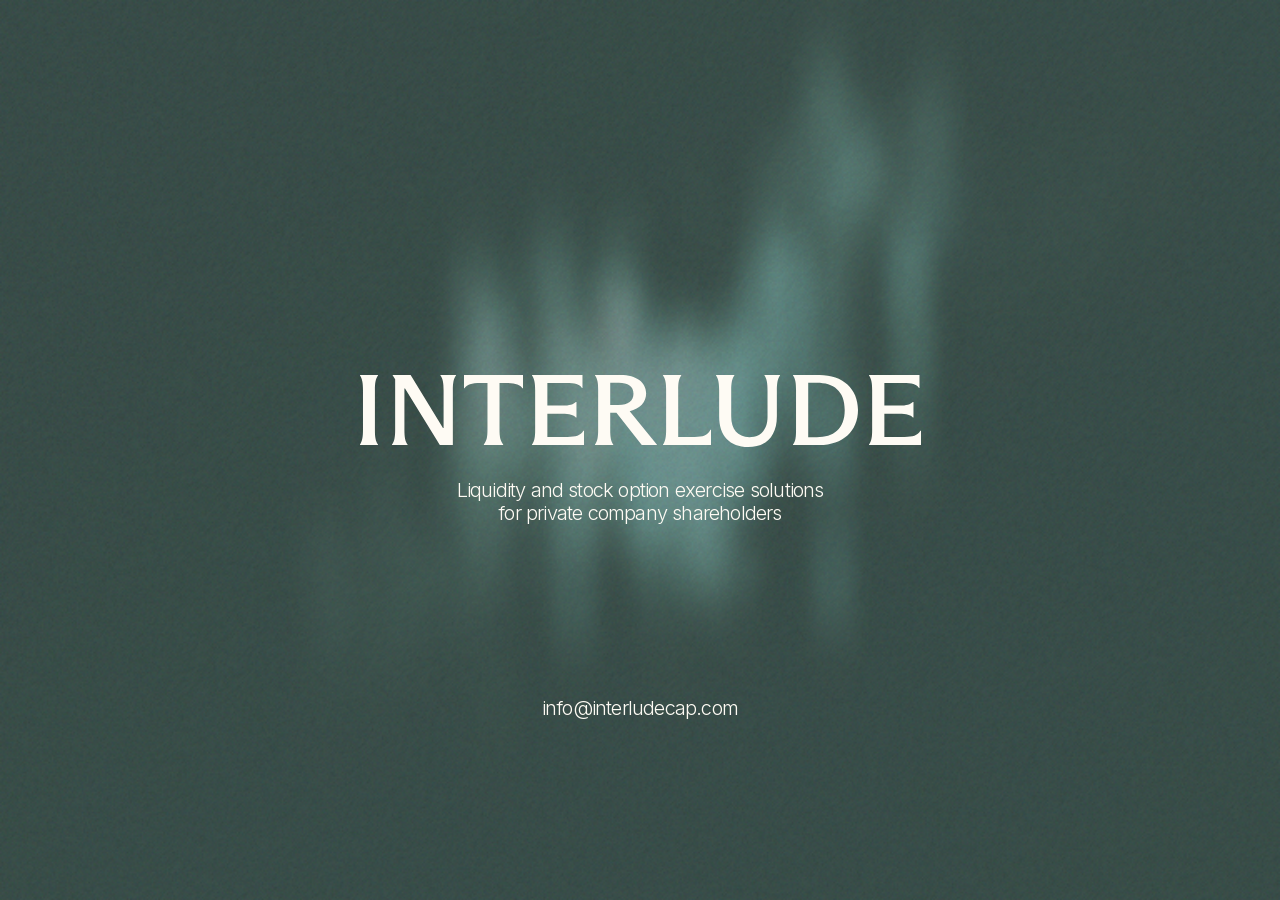
==== index.html @ 51f8274b "Add files via upload" ====
<!DOCTYPE html><html lang="en" class="inter_6a4d4bc8-module__hQi4gG__variable"><head><meta charSet="utf-8"/><meta name="viewport" content="width=device-width, initial-scale=1, viewport-fit=cover"/><link rel="preload" href="/_next/static/media/f4d3c84dcc5b0085-s.p.1tn4emgxz7ooh.woff2" as="font" crossorigin="" type="font/woff2"/><link rel="preload" as="image" href="/hero-bg.png"/><link rel="stylesheet" href="/_next/static/chunks/1a99m51af1lgm.css" data-precedence="next"/><link rel="preload" as="script" fetchPriority="low" href="/_next/static/chunks/12aruqaur5huj.js"/><script src="/_next/static/chunks/1c1yh58gw9lf9.js" async=""></script><script src="/_next/static/chunks/227kwhsrjlnp4.js" async=""></script><script src="/_next/static/chunks/turbopack-07fx1megvy0tw.js" async=""></script><script src="/_next/static/chunks/3fntmmi971322.js" async="" crossorigin=""></script><script src="/_next/static/chunks/099wrpqg3mug9.js" async="" crossorigin=""></script><meta name="theme-color" content="#384d48"/><title>Interlude Capital</title><meta name="description" content="Liquidity and stock option exercise solutions for private company shareholders."/><meta property="og:title" content="Interlude Capital"/><meta property="og:description" content="Liquidity and stock option exercise solutions for private company shareholders."/><meta property="og:image" content="https://interludecap.com/og.png"/><meta name="twitter:card" content="summary_large_image"/><meta name="twitter:title" content="Interlude Capital"/><meta name="twitter:description" content="Liquidity and stock option exercise solutions for private company shareholders."/><meta name="twitter:image" content="https://interludecap.com/og.png"/><meta name="next-size-adjust" content=""/><script src="/_next/static/chunks/0cz1d0mv5g_q7.js" noModule=""></script></head><body><div hidden=""><!--$--><!--/$--></div><main class="relative isolate flex min-h-dvh flex-col items-center justify-center overflow-hidden bg-slate px-6 text-ivory"><img alt="" decoding="async" data-nimg="fill" class="pointer-events-none -z-10 select-none object-cover object-center" style="position:absolute;height:100%;width:100%;left:0;top:0;right:0;bottom:0;color:transparent" src="/hero-bg.png"/><h1 class="sr-only">Interlude Capital</h1><div class="flex w-full flex-col items-center"><svg viewBox="0 0 561 72" fill="none" xmlns="http://www.w3.org/2000/svg" class="h-auto w-[min(561px,100%)] max-w-[561px]" role="img" aria-label="Interlude"><path d="M560.39 55.7986H561V70H509V69.4964C511.544 65.9712 512.155 61.8417 512.155 54.3885V15.2086C512.155 8.05756 511.442 3.92806 509 0.503597V0H559.474V12.8921H558.965C556.217 9.3669 552.249 8.05756 543.294 8.05756H524.366V30.6187H538.918C547.059 30.6187 550.315 29.4101 552.859 26.9928H553.47V42.4029H552.859C550.417 39.7842 546.957 38.6763 538.918 38.6763H524.366V61.9424H544.82C552.757 61.9424 557.438 60.6331 560.39 55.7986Z" fill="currentColor"></path><path d="M436.042 54.187V15.2086C436.042 8.05756 435.434 4.02878 433 0.503597V0H459.466C482.891 0 498 13.8993 498 34.9496C498 56 482.891 70 459.466 70H433V69.4964C435.738 65.9712 436.042 61.6403 436.042 54.187ZM448.211 7.85612V62.1439H456.83C473.46 62.1439 484.716 54.0863 484.716 34.9496C484.716 15.9137 473.46 7.85612 456.83 7.85612H448.211Z" fill="currentColor"></path><path d="M388.152 72C369.794 72 359.144 60.8136 359.144 41.4915V15.4576C359.144 8.1356 358.434 4.0678 356 0.508474V0H374.358V0.508474C371.924 4.0678 371.214 8.1356 371.214 15.4576V41.5932C371.214 53.8983 377.401 62.1356 389.369 62.1356C400.932 62.1356 407.525 54.5085 407.525 41.6949V15.5593C407.525 8.1356 406.815 3.86441 404.482 0.508474V0H420V0.508474C417.566 3.86441 416.856 8.23729 416.856 15.5593V41.3898C416.856 60.5085 406.51 72 388.152 72Z" fill="currentColor"></path><path d="M303 70V69.4964C305.214 66.4748 306.12 61.9424 306.12 54.8921V15.5108C306.12 8.76259 305.717 4.43166 303 0.503597V0H321.214V0.503597C318.497 4.43166 318.195 8.76259 318.195 15.5108V61.9424H334.799C342.849 61.9424 347.679 60.6331 350.396 54.7914H351V70H303Z" fill="currentColor"></path><path d="M269.704 36.259L297 69.7986V70H281.779L256.411 37.7698H250.221V54.4892C250.221 61.9424 250.83 65.9712 253.265 69.4964V70H235V69.4964C237.537 65.9712 238.146 61.9424 238.146 54.4892V15.2086C238.146 8.35971 237.638 4.02878 235 0.503597V0H260.673C276.3 0 286.142 7.2518 286.142 18.5324C286.142 27.0935 280.054 33.741 269.704 36.259ZM250.221 7.85612V29.9137H258.745C268.182 29.9137 273.458 25.6835 273.458 18.6331C273.458 11.3813 267.979 7.85612 258.846 7.85612H250.221Z" fill="currentColor"></path><path d="M223.389 55.7986H224V70H172V69.4964C174.544 65.9712 175.155 61.8417 175.155 54.3885V15.2086C175.155 8.05756 174.442 3.92806 172 0.503597V0H222.474V12.8921H221.965C219.217 9.3669 215.249 8.05756 206.294 8.05756H187.366V30.6187H201.918C210.059 30.6187 213.315 29.4101 215.859 26.9928H216.47V42.4029H215.859C213.417 39.7842 209.957 38.6763 201.918 38.6763H187.366V61.9424H207.82C215.757 61.9424 220.438 60.6331 223.389 55.7986Z" fill="currentColor"></path><path d="M123.835 70V69.4964C126.77 65.9712 127.479 61.9424 127.479 54.5899V7.95683H120.395C111.489 7.95683 106.834 9.76978 104.506 13.1942H104V0H163V13.1942H162.393C160.065 9.76978 155.511 7.95683 146.605 7.95683H139.521V54.5899C139.521 61.9424 140.331 65.9712 143.165 69.4964V70H123.835Z" fill="currentColor"></path><path d="M32 70V69.4964C34.5437 66.1727 35.1542 61.5396 35.1542 54.3885V4.1295L32.6105 0.30216V0H50.62L82.9762 53.0791H83.5866V15.4101C83.5866 8.35971 82.9762 3.82734 80.4324 0.503597V0H96V0.503597C93.4563 3.82734 92.8458 8.35971 92.8458 15.4101V70H79.8219L45.0238 13.3957H44.4134V54.3885C44.4134 61.5396 45.0238 66.1727 47.5676 69.4964V70H32Z" fill="currentColor"></path><path d="M0 70V69.4964C2.28729 65.9712 2.98343 61.9424 2.98343 54.6906V15.3094C2.98343 8.05756 2.28729 4.02878 0 0.503597V0H18V0.503597C15.5138 4.02878 14.9171 8.05756 14.9171 15.3094V54.6906C14.9171 61.9424 15.5138 65.9712 18 69.4964V70H0Z" fill="currentColor"></path></svg><p class="mt-6 max-w-[340px] text-balance text-center text-[17px] leading-[1.13] tracking-[-0.04em] sm:mt-8 sm:max-w-none sm:text-[20px] sm:text-wrap">Liquidity and stock option exercise solutions<br class="hidden sm:inline"/> for private company shareholders</p></div><a href="mailto:info@interludecap.com" class="absolute left-1/2 -translate-x-1/2 whitespace-nowrap text-[17px] leading-[1.13] tracking-[-0.04em] underline-offset-4 transition-opacity hover:opacity-80 focus-visible:underline focus-visible:outline-none sm:text-[20px]" style="bottom:calc(clamp(40px, 20vh, 186px) + env(safe-area-inset-bottom, 0px))">info@interludecap.com</a></main><!--$--><!--/$--><script src="/_next/static/chunks/12aruqaur5huj.js" id="_R_" async=""></script><script>(self.__next_f=self.__next_f||[]).push([0])</script><script>self.__next_f.push([1,"1:\"$Sreact.fragment\"\n2:I[39756,[\"/_next/static/chunks/3fntmmi971322.js\"],\"default\"]\n3:I[37457,[\"/_next/static/chunks/3fntmmi971322.js\"],\"default\"]\n4:I[5500,[\"/_next/static/chunks/3fntmmi971322.js\",\"/_next/static/chunks/099wrpqg3mug9.js\"],\"Image\"]\nf:I[68027,[\"/_next/static/chunks/3fntmmi971322.js\"],\"default\",1]\n:HL[\"/_next/static/chunks/1a99m51af1lgm.css\",\"style\"]\n:HL[\"/_next/static/media/f4d3c84dcc5b0085-s.p.1tn4emgxz7ooh.woff2\",\"font\",{\"crossOrigin\":\"\",\"type\":\"font/woff2\"}]\n0:{\"P\":null,\"c\":[\"\",\"\"],\"q\":\"\",\"i\":false,\"f\":[[[\"\",{\"children\":[\"__PAGE__\",{},\"$undefined\",\"$undefined\",4608]},\"$undefined\",\"$undefined\",4624],[[\"$\",\"$1\",\"c\",{\"children\":[[[\"$\",\"link\",\"0\",{\"rel\":\"stylesheet\",\"href\":\"/_next/static/chunks/1a99m51af1lgm.css\",\"precedence\":\"next\",\"crossOrigin\":\"$undefined\",\"nonce\":\"$undefined\"}],[\"$\",\"script\",\"script-0\",{\"src\":\"/_next/static/chunks/3fntmmi971322.js\",\"async\":true,\"nonce\":\"$undefined\"}]],[\"$\",\"html\",null,{\"lang\":\"en\",\"className\":\"inter_6a4d4bc8-module__hQi4gG__variable\",\"children\":[\"$\",\"body\",null,{\"children\":[\"$\",\"$L2\",null,{\"parallelRouterKey\":\"children\",\"error\":\"$undefined\",\"errorStyles\":\"$undefined\",\"errorScripts\":\"$undefined\",\"template\":[\"$\",\"$L3\",null,{}],\"templateStyles\":\"$undefined\",\"templateScripts\":\"$undefined\",\"notFound\":[[[\"$\",\"title\",null,{\"children\":\"404: This page could not be found.\"}],[\"$\",\"div\",null,{\"style\":{\"fontFamily\":\"system-ui,\\\"Segoe UI\\\",Roboto,Helvetica,Arial,sans-serif,\\\"Apple Color Emoji\\\",\\\"Segoe UI Emoji\\\"\",\"height\":\"100vh\",\"textAlign\":\"center\",\"display\":\"flex\",\"flexDirection\":\"column\",\"alignItems\":\"center\",\"justifyContent\":\"center\"},\"children\":[\"$\",\"div\",null,{\"children\":[[\"$\",\"style\",null,{\"dangerouslySetInnerHTML\":{\"__html\":\"body{color:#000;background:#fff;margin:0}.next-error-h1{border-right:1px solid rgba(0,0,0,.3)}@media (prefers-color-scheme:dark){body{color:#fff;background:#000}.next-error-h1{border-right:1px solid rgba(255,255,255,.3)}}\"}}],[\"$\",\"h1\",null,{\"className\":\"next-error-h1\",\"style\":{\"display\":\"inline-block\",\"margin\":\"0 20px 0 0\",\"padding\":\"0 23px 0 0\",\"fontSize\":24,\"fontWeight\":500,\"verticalAlign\":\"top\",\"lineHeight\":\"49px\"},\"children\":404}],[\"$\",\"div\",null,{\"style\":{\"display\":\"inline-block\"},\"children\":[\"$\",\"h2\",null,{\"style\":{\"fontSize\":14,\"fontWeight\":400,\"lineHeight\":\"49px\",\"margin\":0},\"children\":\"This page could not be found.\"}]}]]}]}]],[]],\"forbidden\":\"$undefined\",\"unauthorized\":\"$undefined\"}]}]}]]}],{\"children\":[[\"$\",\"$1\",\"c\",{\"children\":[[\"$\",\"main\",null,{\"className\":\"relative isolate flex min-h-dvh flex-col items-center justify-center overflow-hidden bg-slate px-6 text-ivory\",\"children\":[[\"$\",\"$L4\",null,{\"src\":\"/hero-bg.png\",\"alt\":\"\",\"fill\":true,\"priority\":true,\"sizes\":\"100vw\",\"className\":\"pointer-events-none -z-10 select-none object-cover object-center\"}],[\"$\",\"h1\",null,{\"className\":\"sr-only\",\"children\":\"Interlude Capital\"}],[\"$\",\"div\",null,{\"className\":\"flex w-full flex-col items-center\",\"children\":[[\"$\",\"svg\",null,{\"viewBox\":\"0 0 561 72\",\"fill\":\"none\",\"xmlns\":\"http://www.w3.org/2000/svg\",\"className\":\"h-auto w-[min(561px,100%)] max-w-[561px]\",\"role\":\"img\",\"aria-label\":\"Interlude\",\"children\":[[\"$\",\"path\",null,{\"d\":\"M560.39 55.7986H561V70H509V69.4964C511.544 65.9712 512.155 61.8417 512.155 54.3885V15.2086C512.155 8.05756 511.442 3.92806 509 0.503597V0H559.474V12.8921H558.965C556.217 9.3669 552.249 8.05756 543.294 8.05756H524.366V30.6187H538.918C547.059 30.6187 550.315 29.4101 552.859 26.9928H553.47V42.4029H552.859C550.417 39.7842 546.957 38.6763 538.918 38.6763H524.366V61.9424H544.82C552.757 61.9424 557.438 60.6331 560.39 55.7986Z\",\"fill\":\"currentColor\"}],[\"$\",\"path\",null,{\"d\":\"M436.042 54.187V15.2086C436.042 8.05756 435.434 4.02878 433 0.503597V0H459.466C482.891 0 498 13.8993 498 34.9496C498 56 482.891 70 459.466 70H433V69.4964C435.738 65.9712 436.042 61.6403 436.042 54.187ZM448.211 7.85612V62.1439H456.83C473.46 62.1439 484.716 54.0863 484.716 34.9496C484.716 15.9137 473.46 7.85612 456.83 7.85612H448.211Z\",\"fill\":\"currentColor\"}],[\"$\",\"path\",null,{\"d\":\"M388.152 72C369.794 72 359.144 60.8136 359.144 41.4915V15.4576C359.144 8.1356 358.434 4.0678 356 0.508474V0H374.358V0.508474C371.924 4.0678 371.214 8.1356 371.214 15.4576V41.5932C371.214 53.8983 377.401 62.1356 389.369 62.1356C400.932 62.1356 407.525 54.5085 407.525 41.6949V15.5593C407.525 8.1356 406.815 3.86441 404.482 0.508474V0H420V0.508474C417.566 3.86441 416.856 8.23729 416.856 15.5593V41.3898C416.856 60.5085 406.51 72 388.152 72Z\",\"fill\":\"currentColor\"}],[\"$\",\"path\",null,{\"d\":\"M303 70V69.4964C305.214 66.4748 306.12 61.9424 306.12 54.8921V15.5108C306.12 8.76259 305.717 4.43166 303 0.503597V0H321.214V0.503597C318.497 4.43166 318.195 8.76259 318.195 15.5108V61.9424H334.799C342.849 61.9424 347.679 60.6331 350.396 54.7914H351V70H303Z\",\"fill\":\"currentColor\"}],\"$L5\",\"$L6\",\"$L7\",\"$L8\",\"$L9\"]}],\"$La\"]}],\"$Lb\"]}],[\"$Lc\"],\"$Ld\"]}],{},null,false,null]},null,false,null],\"$Le\",false]],\"m\":\"$undefined\",\"G\":[\"$f\",[\"$L10\"]],\"S\":true,\"h\":null,\"r\":\"$undefined\",\"s\":\"$undefined\",\"a\":\"$undefined\",\"l\":\"$undefined\",\"p\":\"$undefined\",\"d\":\"$undefined\",\"b\":\"XvbdXGrXAbh6EbxtRy_sz\"}\n11:I[97367,[\"/_next/static/chunks/3fntmmi971322.js\"],\"OutletBoundary\"]\n12:\"$Sreact.suspense\"\n14:I[97367,[\"/_next/static/chunks/3fntmmi971322.js\"],\"ViewportBoundary\"]\n16:I[97367,[\"/_next/static/chunks/3fntmmi971322.js\"],\"MetadataBoundary\"]\n5:[\"$\",\"path\",null,{\"d\":\"M269.704 36.259L297 69.7986V70H281.779L256.411 37.7698H250.221V54.4892C250.221 61.9424 250.83 65.9712 253.265 69.4964V70H235V69.4964C237.537 65.9712 238.146 61.9424 238.146 54.4892V15.2086C238.146 8.35971 237.638 4.02878 235 0.503597V0H260.673C276.3 0 286.142 7.2518 286.142 18.5324C286.142 27.0935 280.054 33.741 269.704 36.259ZM250.221 7.85612V29.9137H258.745C268.182 29.9137 273.458 25.6835 273.458 18.6331C273.458 11.3813 267.979 7.85612 258.846 7.85612H250.221Z\",\"fill\":\"currentColor\"}]\n6:[\"$\",\"path\",null,{\"d\":\"M223.389 55.7986H224V70H172V69.4964C174.544 65.9712 175.155 61.8417 175.155 54.3885V15.2086C175.155 8.05756 174.442 3.92806 172 0.503597V0H222.474V12.8921H221.965C219.217 9.3669 215.249 8.05756 206.294 8.05756H187.366V30.6187H201.918C210.059 30.6187 213.315 29.4101 215.859 26.9928H216.47V42.4029H215.859C213.417 39.7842 209.957 38.6763 201.918 38.6763H187.366V61.9424H207.82C215.757 61.9424 220.438 60.6331 223.389 55.7986Z\",\"fill\":\"currentColor\"}]\n7:[\"$\",\"path\",null,{\"d\":\"M123.835 70V69.4964C126.77 65.9712 127.479 61.9424 127.479 54.5899V7.95683H120.395C111.489 7.95683 106.834 9.76978 104.506 13.1942H104V0H163V13.1942H162.393C160.065 9.76978 155.511 7.95683 146.605 7.95683H139.521V54.5899C139.521 61.9424 140.331 65.9712 143.165 69.4964V70H123.835Z\",\"fill\":\"currentColor\"}]\n8:[\"$\",\"path\",null,{\"d\":\"M32 70V69.4964C34.5437 66.1727 35.1542 61.5396 35.1542 54.3885V4.1295L32.6105 0.30216V0H50.62L82.9762 53.0791H83.5866V15.4101C83.5866 8.35971 82.9762 3.82734 80.4324 0.503597V0H96V0.503597C93.4563 3.82734 92.8458 8.35971 92.8458 15.4101V70H79.8219L45.0238 13.3957H44.4134V54.3885C44.4134 61.5396 45.0238 66.1727 47.5676 69.4964V70H32Z\",\"fill\":\"currentColor\"}]\n9:[\"$\",\"path\",null,{\"d\":\"M0 70V69.4964C2.28729 65.9712 2.98343 61.9424 2.98343 54.6906V15.3094C2.98343 8.05756 2.28729 4.02878 0 0.503597V0H18V0.503597C15.5138 4.02878 14.9171 8.05756 14.9171 15.3094V54.6906C14.9171 61.9424 15.5138 65.9712 18 69.4964V70H0Z\",\"fill\":\"currentColor\"}]\na:[\"$\",\"p\",null,{\"className\":\"mt-6 max-w-[340px] text-balance text-center text-[17px] leading-[1.13] tracking-[-0.04em] sm:mt-8 sm:max-w-none sm:text-[20px] sm:text-wrap\",\"children\":[\"Liquidity and stock option exercise solutions\",[\"$\",\"br\",null,{\"className\":\"hidden sm:inline\"}],\" for private company shareholders\"]}]\nb:[\"$\",\"a\",null,{\"href\":\"mailto:info@interludecap.com\",\"className\":\"absolute left-1/2 -translate-x-1/2 whitespace-nowrap text-[17px] leading-[1.13] tracking-[-0.04em] underline-offset-4 transition-opacity hover:opacity-80 focus-visible:underline focus-visible:outline-none sm:text-[20px]\",\"style\":{\"bottom\":\"calc(clamp(40px, 20vh, 186px) + env(safe-area-inset-bottom, 0px))\"},\"children\":\"info@interludecap.com\"}]\nc:[\"$\",\"script\",\"script-0\",{\"src\":\"/_next/static/chunks/099wrpqg3mug9.js\",\"async\":true,\"nonce\":\"$undefined\"}]\nd:[\"$\",\"$L11\",null,{\"children\":[\"$\",\"$12\",null,{\"name\":\"Next.MetadataOutlet\",\"children\":\"$@13\"}]}]\ne:[\"$\",\"$1\",\"h\",{\"children\":[null,[\"$\",\"$L14\",null,{\"children\":\"$L15\"}],[\"$\",\"div\",null,{\"hidden\":true,\"children\":[\"$\",\"$L16\",null,{\"children\":[\"$\",\"$12\",null,{\"name\":\"Next.Metadata\",\"children\":\"$L17\"}]}]}],[\"$\",\"meta\",null,{\"name\":\"next-size-adjust\",\"content\":\"\"}]]}]\n10:[\"$\",\"link\",\"0\",{\"rel\":\"stylesheet\",\"href\":\"/_next/static/chunks/1a99m51af1lgm.css\",\"precedence\":\"next\",\"crossOrigin\":\"$undefined\",\"nonce\":\"$undefined\"}]\n15:[[\"$\",\"meta\",\"0\",{\"charSet\":\"utf-8\"}],[\"$\",\"meta\",\"1\",{\"name\":\"viewport\",\"content\":\"width=device-width, initial-scale=1, viewport-fit=cover\"}],[\"$\",\"meta\",\"2\",{\"name\":\"theme-color\",\"content\":\"#384d48\"}]]\n13:null\n17:[[\"$\",\"title\",\"0\",{\"children\":\"Interlude Capital\"}],[\"$\",\"meta\",\"1\",{\"name\":\"description\",\"content\":\"Liquidity and stock option exercise solutions for private company shareholders.\"}],[\"$\",\"meta\",\"2\",{\"property\":\"og:title\",\"content\":\"Interlude Capital\"}],[\"$\",\"meta\",\"3\",{\"property\":\"og:description\",\"content\":\"Liquidity and stock option exercise solutions for private company shareholders.\"}],[\"$\",\"meta\",\"4\",{\"property\":\"og:image\",\"content\":\"https://interludecap.com/og.png\"}],[\"$\",\"meta\",\"5\",{\"name\":\"twitter:card\",\"content\":\"summary_large_image\"}],[\"$\",\"meta\",\"6\",{\"name\":\"twitter:title\",\"content\":\"Interlude Capital\"}],[\"$\",\"meta\",\"7\",{\"name\":\"twitter:description\",\"content\":\"Liquidity and stock option exercise solutions for private company shareholders.\"}],[\"$\",\"meta\",\"8\",{\"name\":\"twitter:image\",\"content\":\"https://interludecap.com/og.png\"}]]\n"])</script></body></html>
---- _next/static/chunks/1a99m51af1lgm.css ----
@font-face{font-family:Inter;font-style:normal;font-weight:300;font-display:swap;src:url(../media/f3f44af82c165953-s.3hpmyovmxouuw.woff2)format("woff2");unicode-range:U+460-52F,U+1C80-1C8A,U+20B4,U+2DE0-2DFF,U+A640-A69F,U+FE2E-FE2F}@font-face{font-family:Inter;font-style:normal;font-weight:300;font-display:swap;src:url(../media/623b09eba31124b7-s.43mz6ry3a7_6q.woff2)format("woff2");unicode-range:U+301,U+400-45F,U+490-491,U+4B0-4B1,U+2116}@font-face{font-family:Inter;font-style:normal;font-weight:300;font-display:swap;src:url(../media/57f57aff62411c79-s.3j37qvil7h1na.woff2)format("woff2");unicode-range:U+1F??}@font-face{font-family:Inter;font-style:normal;font-weight:300;font-display:swap;src:url(../media/6a364ba4ce270845-s.2eka9twl5z3tr.woff2)format("woff2");unicode-range:U+370-377,U+37A-37F,U+384-38A,U+38C,U+38E-3A1,U+3A3-3FF}@font-face{font-family:Inter;font-style:normal;font-weight:300;font-display:swap;src:url(../media/f1764340ae2ec9e8-s.0p7k2iknffnv3.woff2)format("woff2");unicode-range:U+102-103,U+110-111,U+128-129,U+168-169,U+1A0-1A1,U+1AF-1B0,U+300-301,U+303-304,U+308-309,U+323,U+329,U+1EA0-1EF9,U+20AB}@font-face{font-family:Inter;font-style:normal;font-weight:300;font-display:swap;src:url(../media/6179593a8033195d-s.0rsbesbth_6lb.woff2)format("woff2");unicode-range:U+100-2BA,U+2BD-2C5,U+2C7-2CC,U+2CE-2D7,U+2DD-2FF,U+304,U+308,U+329,U+1D00-1DBF,U+1E00-1E9F,U+1EF2-1EFF,U+2020,U+20A0-20AB,U+20AD-20C4,U+2113,U+2C60-2C7F,U+A720-A7FF}@font-face{font-family:Inter;font-style:normal;font-weight:300;font-display:swap;src:url(../media/f4d3c84dcc5b0085-s.p.1tn4emgxz7ooh.woff2)format("woff2");unicode-range:U+??,U+131,U+152-153,U+2BB-2BC,U+2C6,U+2DA,U+2DC,U+304,U+308,U+329,U+2000-206F,U+20AC,U+2122,U+2191,U+2193,U+2212,U+2215,U+FEFF,U+FFFD}@font-face{font-family:Inter Fallback;src:local(Arial);ascent-override:90.44%;descent-override:22.52%;line-gap-override:0.0%;size-adjust:107.12%}.inter_6a4d4bc8-module__hQi4gG__className{font-family:Inter,Inter Fallback;font-style:normal;font-weight:300}.inter_6a4d4bc8-module__hQi4gG__variable{--font-sans:"Inter", "Inter Fallback"}
@layer properties{@supports (((-webkit-hyphens:none)) and (not (margin-trim:inline))) or ((-moz-orient:inline) and (not (color:rgb(from red r g b)))){*,:before,:after,::backdrop{--tw-translate-x:0;--tw-translate-y:0;--tw-translate-z:0;--tw-leading:initial;--tw-tracking:initial}}}@layer theme{:root,:host{--font-sans:var(--font-sans), ui-sans-serif, system-ui, sans-serif;--font-mono:ui-monospace, SFMono-Regular, Menlo, Monaco, Consolas, "Liberation Mono", "Courier New", monospace;--spacing:.25rem;--default-transition-duration:.15s;--default-transition-timing-function:cubic-bezier(.4, 0, .2, 1);--default-font-family:var(--font-sans);--default-mono-font-family:var(--font-mono);--color-slate:#384d48;--color-ivory:#fefbf4}}@layer base{*,:after,:before,::backdrop{box-sizing:border-box;border:0 solid;margin:0;padding:0}::file-selector-button{box-sizing:border-box;border:0 solid;margin:0;padding:0}html,:host{-webkit-text-size-adjust:100%;tab-size:4;line-height:1.5;font-family:var(--default-font-family,-apple-system, BlinkMacSystemFont, "Segoe UI", Roboto, "Helvetica Neue", "Noto Sans", Arial, sans-serif, "Apple Color Emoji", "Segoe UI Emoji", "Segoe UI Symbol", "Noto Color Emoji");font-feature-settings:var(--default-font-feature-settings,normal);font-variation-settings:var(--default-font-variation-settings,normal);-webkit-tap-highlight-color:transparent}hr{height:0;color:inherit;border-top-width:1px}abbr:where([title]){-webkit-text-decoration:underline dotted;text-decoration:underline dotted}h1,h2,h3,h4,h5,h6{font-size:inherit;font-weight:inherit}a{color:inherit;-webkit-text-decoration:inherit;-webkit-text-decoration:inherit;-webkit-text-decoration:inherit;-webkit-text-decoration:inherit;text-decoration:inherit}b,strong{font-weight:bolder}code,kbd,samp,pre{font-family:var(--default-mono-font-family,ui-monospace, SFMono-Regular, Menlo, Monaco, Consolas, "Liberation Mono", "Courier New", monospace);font-feature-settings:var(--default-mono-font-feature-settings,normal);font-variation-settings:var(--default-mono-font-variation-settings,normal);font-size:1em}small{font-size:80%}sub,sup{vertical-align:baseline;font-size:75%;line-height:0;position:relative}sub{bottom:-.25em}sup{top:-.5em}table{text-indent:0;border-color:inherit;border-collapse:collapse}:-moz-focusring:where(:not(iframe)){outline:auto}progress{vertical-align:baseline}summary{display:list-item}ol,ul,menu{list-style:none}img,svg,video,canvas,audio,iframe,embed,object{vertical-align:middle;display:block}img,video{max-width:100%;height:auto}button,input,select,optgroup,textarea{font:inherit;font-feature-settings:inherit;font-variation-settings:inherit;letter-spacing:inherit;color:inherit;opacity:1;background-color:#0000;border-radius:0}::file-selector-button{font:inherit;font-feature-settings:inherit;font-variation-settings:inherit;letter-spacing:inherit;color:inherit;opacity:1;background-color:#0000;border-radius:0}:where(select:is([multiple],[size])) optgroup{font-weight:bolder}:where(select:is([multiple],[size])) optgroup option{padding-inline-start:20px}::file-selector-button{margin-inline-end:4px}::placeholder{opacity:1}@supports (not ((-webkit-appearance:-apple-pay-button))) or (contain-intrinsic-size:1px){::placeholder{color:currentColor}@supports (color:color-mix(in lab, red, red)){::placeholder{color:color-mix(in oklab, currentcolor 50%, transparent)}}}textarea{resize:vertical}::-webkit-search-decoration{-webkit-appearance:none}::-webkit-date-and-time-value{min-height:1lh;text-align:inherit}::-webkit-datetime-edit{display:inline-flex}::-webkit-datetime-edit-fields-wrapper{padding:0}::-webkit-datetime-edit{padding-block:0}::-webkit-datetime-edit-year-field{padding-block:0}::-webkit-datetime-edit-month-field{padding-block:0}::-webkit-datetime-edit-day-field{padding-block:0}::-webkit-datetime-edit-hour-field{padding-block:0}::-webkit-datetime-edit-minute-field{padding-block:0}::-webkit-datetime-edit-second-field{padding-block:0}::-webkit-datetime-edit-millisecond-field{padding-block:0}::-webkit-datetime-edit-meridiem-field{padding-block:0}::-webkit-calendar-picker-indicator{line-height:1}:-moz-ui-invalid{box-shadow:none}button,input:where([type=button],[type=reset],[type=submit]){appearance:button}::file-selector-button{appearance:button}::-webkit-inner-spin-button{height:auto}::-webkit-outer-spin-button{height:auto}[hidden]:where(:not([hidden=until-found])){display:none!important}}@layer components;@layer utilities{.pointer-events-none{pointer-events:none}.visible{visibility:visible}.sr-only{clip-path:inset(50%);white-space:nowrap;border-width:0;width:1px;height:1px;margin:-1px;padding:0;position:absolute;overflow:hidden}.absolute{position:absolute}.relative{position:relative}.static{position:static}.left-1\/2{left:50%}.isolate{isolation:isolate}.-z-10{z-index:calc(10 * -1)}.mt-6{margin-top:calc(var(--spacing) * 6)}.flex{display:flex}.hidden{display:none}.inline{display:inline}.h-auto{height:auto}.min-h-dvh{min-height:100dvh}.w-\[min\(561px\,100\%\)\]{width:min(561px,100%)}.w-full{width:100%}.max-w-\[340px\]{max-width:340px}.max-w-\[561px\]{max-width:561px}.-translate-x-1\/2{--tw-translate-x:calc(calc(1 / 2 * 100%) * -1);translate:var(--tw-translate-x) var(--tw-translate-y)}.flex-col{flex-direction:column}.items-center{align-items:center}.justify-center{justify-content:center}.overflow-hidden{overflow:hidden}.bg-slate{background-color:var(--color-slate)}.object-cover{object-fit:cover}.object-center{object-position:center}.px-6{padding-inline:calc(var(--spacing) * 6)}.text-center{text-align:center}.text-\[17px\]{font-size:17px}.leading-\[1\.13\]{--tw-leading:1.13;line-height:1.13}.tracking-\[-0\.04em\]{--tw-tracking:-.04em;letter-spacing:-.04em}.text-balance{text-wrap:balance}.whitespace-nowrap{white-space:nowrap}.text-ivory{color:var(--color-ivory)}.underline-offset-4{text-underline-offset:4px}.transition-opacity{transition-property:opacity;transition-timing-function:var(--tw-ease,var(--default-transition-timing-function));transition-duration:var(--tw-duration,var(--default-transition-duration))}.select-none{-webkit-user-select:none;user-select:none}@media (hover:hover){.hover\:opacity-80:hover{opacity:.8}}.focus-visible\:underline:focus-visible{text-decoration-line:underline}.focus-visible\:outline-none:focus-visible{--tw-outline-style:none;outline-style:none}@media (min-width:40rem){.sm\:mt-8{margin-top:calc(var(--spacing) * 8)}.sm\:inline{display:inline}.sm\:max-w-none{max-width:none}.sm\:text-\[20px\]{font-size:20px}.sm\:text-wrap{text-wrap:wrap}}}html,body{height:100%}body{background:var(--color-slate);color:var(--color-ivory);font-family:var(--font-sans);-webkit-font-smoothing:antialiased;-moz-osx-font-smoothing:grayscale}@property --tw-translate-x{syntax:"*";inherits:false;initial-value:0}@property --tw-translate-y{syntax:"*";inherits:false;initial-value:0}@property --tw-translate-z{syntax:"*";inherits:false;initial-value:0}@property --tw-leading{syntax:"*";inherits:false}@property --tw-tracking{syntax:"*";inherits:false}
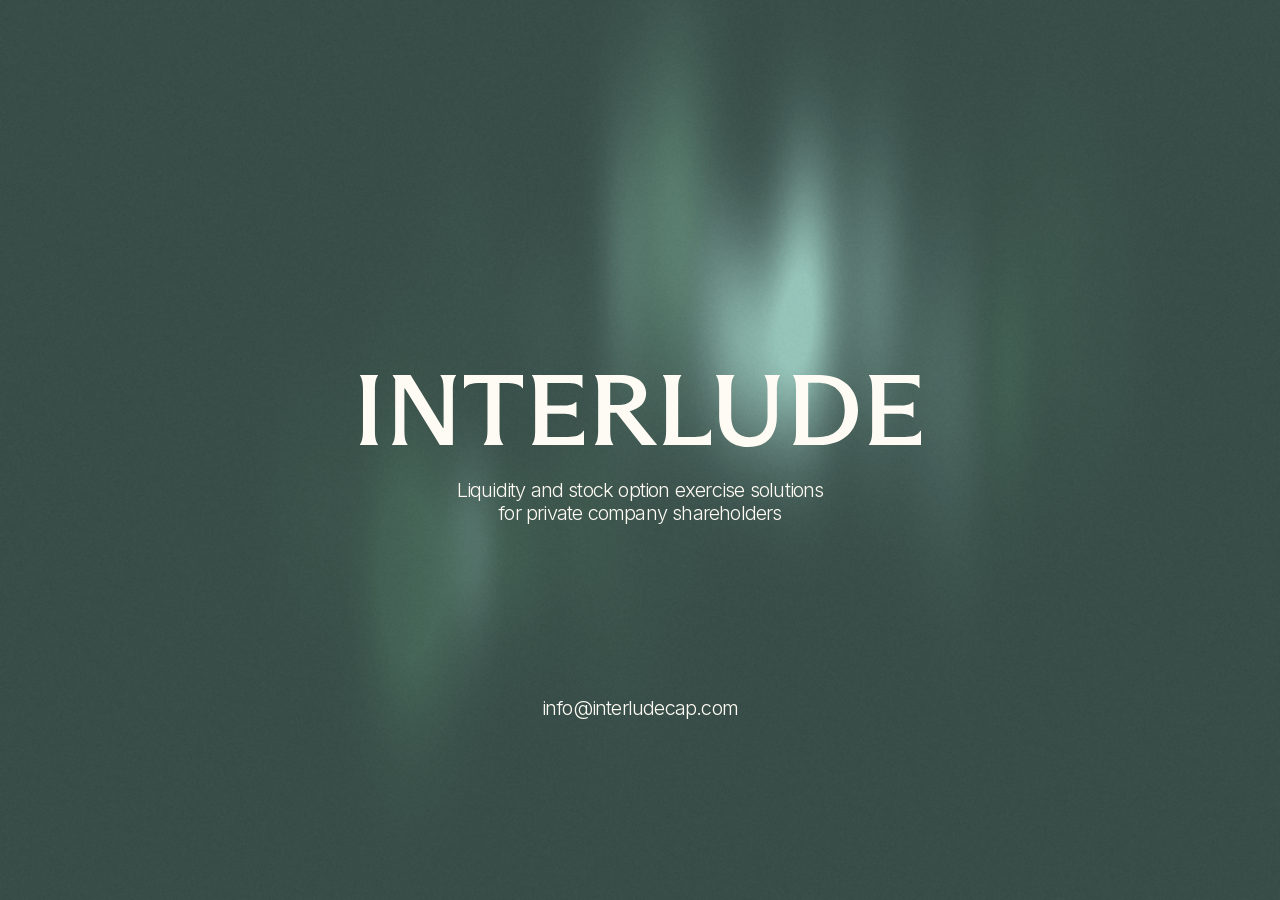
==== commit 3dcbdafd: "Add files via upload" ====
--- a/index.html
+++ b/index.html
@@ -1 +1 @@
-<!DOCTYPE html><html lang="en" class="inter_6a4d4bc8-module__hQi4gG__variable"><head><meta charSet="utf-8"/><meta name="viewport" content="width=device-width, initial-scale=1, viewport-fit=cover"/><link rel="preload" href="/_next/static/media/f4d3c84dcc5b0085-s.p.1tn4emgxz7ooh.woff2" as="font" crossorigin="" type="font/woff2"/><link rel="preload" as="image" href="/hero-bg.png"/><link rel="stylesheet" href="/_next/static/chunks/1a99m51af1lgm.css" data-precedence="next"/><link rel="preload" as="script" fetchPriority="low" href="/_next/static/chunks/12aruqaur5huj.js"/><script src="/_next/static/chunks/1c1yh58gw9lf9.js" async=""></script><script src="/_next/static/chunks/227kwhsrjlnp4.js" async=""></script><script src="/_next/static/chunks/turbopack-07fx1megvy0tw.js" async=""></script><script src="/_next/static/chunks/3fntmmi971322.js" async="" crossorigin=""></script><script src="/_next/static/chunks/099wrpqg3mug9.js" async="" crossorigin=""></script><meta name="theme-color" content="#384d48"/><title>Interlude Capital</title><meta name="description" content="Liquidity and stock option exercise solutions for private company shareholders."/><meta property="og:title" content="Interlude Capital"/><meta property="og:description" content="Liquidity and stock option exercise solutions for private company shareholders."/><meta property="og:image" content="https://interludecap.com/og.png"/><meta name="twitter:card" content="summary_large_image"/><meta name="twitter:title" content="Interlude Capital"/><meta name="twitter:description" content="Liquidity and stock option exercise solutions for private company shareholders."/><meta name="twitter:image" content="https://interludecap.com/og.png"/><meta name="next-size-adjust" content=""/><script src="/_next/static/chunks/0cz1d0mv5g_q7.js" noModule=""></script></head><body><div hidden=""><!--$--><!--/$--></div><main class="relative isolate flex min-h-dvh flex-col items-center justify-center overflow-hidden bg-slate px-6 text-ivory"><img alt="" decoding="async" data-nimg="fill" class="pointer-events-none -z-10 select-none object-cover object-center" style="position:absolute;height:100%;width:100%;left:0;top:0;right:0;bottom:0;color:transparent" src="/hero-bg.png"/><h1 class="sr-only">Interlude Capital</h1><div class="flex w-full flex-col items-center"><svg viewBox="0 0 561 72" fill="none" xmlns="http://www.w3.org/2000/svg" class="h-auto w-[min(561px,100%)] max-w-[561px]" role="img" aria-label="Interlude"><path d="M560.39 55.7986H561V70H509V69.4964C511.544 65.9712 512.155 61.8417 512.155 54.3885V15.2086C512.155 8.05756 511.442 3.92806 509 0.503597V0H559.474V12.8921H558.965C556.217 9.3669 552.249 8.05756 543.294 8.05756H524.366V30.6187H538.918C547.059 30.6187 550.315 29.4101 552.859 26.9928H553.47V42.4029H552.859C550.417 39.7842 546.957 38.6763 538.918 38.6763H524.366V61.9424H544.82C552.757 61.9424 557.438 60.6331 560.39 55.7986Z" fill="currentColor"></path><path d="M436.042 54.187V15.2086C436.042 8.05756 435.434 4.02878 433 0.503597V0H459.466C482.891 0 498 13.8993 498 34.9496C498 56 482.891 70 459.466 70H433V69.4964C435.738 65.9712 436.042 61.6403 436.042 54.187ZM448.211 7.85612V62.1439H456.83C473.46 62.1439 484.716 54.0863 484.716 34.9496C484.716 15.9137 473.46 7.85612 456.83 7.85612H448.211Z" fill="currentColor"></path><path d="M388.152 72C369.794 72 359.144 60.8136 359.144 41.4915V15.4576C359.144 8.1356 358.434 4.0678 356 0.508474V0H374.358V0.508474C371.924 4.0678 371.214 8.1356 371.214 15.4576V41.5932C371.214 53.8983 377.401 62.1356 389.369 62.1356C400.932 62.1356 407.525 54.5085 407.525 41.6949V15.5593C407.525 8.1356 406.815 3.86441 404.482 0.508474V0H420V0.508474C417.566 3.86441 416.856 8.23729 416.856 15.5593V41.3898C416.856 60.5085 406.51 72 388.152 72Z" fill="currentColor"></path><path d="M303 70V69.4964C305.214 66.4748 306.12 61.9424 306.12 54.8921V15.5108C306.12 8.76259 305.717 4.43166 303 0.503597V0H321.214V0.503597C318.497 4.43166 318.195 8.76259 318.195 15.5108V61.9424H334.799C342.849 61.9424 347.679 60.6331 350.396 54.7914H351V70H303Z" fill="currentColor"></path><path d="M269.704 36.259L297 69.7986V70H281.779L256.411 37.7698H250.221V54.4892C250.221 61.9424 250.83 65.9712 253.265 69.4964V70H235V69.4964C237.537 65.9712 238.146 61.9424 238.146 54.4892V15.2086C238.146 8.35971 237.638 4.02878 235 0.503597V0H260.673C276.3 0 286.142 7.2518 286.142 18.5324C286.142 27.0935 280.054 33.741 269.704 36.259ZM250.221 7.85612V29.9137H258.745C268.182 29.9137 273.458 25.6835 273.458 18.6331C273.458 11.3813 267.979 7.85612 258.846 7.85612H250.221Z" fill="currentColor"></path><path d="M223.389 55.7986H224V70H172V69.4964C174.544 65.9712 175.155 61.8417 175.155 54.3885V15.2086C175.155 8.05756 174.442 3.92806 172 0.503597V0H222.474V12.8921H221.965C219.217 9.3669 215.249 8.05756 206.294 8.05756H187.366V30.6187H201.918C210.059 30.6187 213.315 29.4101 215.859 26.9928H216.47V42.4029H215.859C213.417 39.7842 209.957 38.6763 201.918 38.6763H187.366V61.9424H207.82C215.757 61.9424 220.438 60.6331 223.389 55.7986Z" fill="currentColor"></path><path d="M123.835 70V69.4964C126.77 65.9712 127.479 61.9424 127.479 54.5899V7.95683H120.395C111.489 7.95683 106.834 9.76978 104.506 13.1942H104V0H163V13.1942H162.393C160.065 9.76978 155.511 7.95683 146.605 7.95683H139.521V54.5899C139.521 61.9424 140.331 65.9712 143.165 69.4964V70H123.835Z" fill="currentColor"></path><path d="M32 70V69.4964C34.5437 66.1727 35.1542 61.5396 35.1542 54.3885V4.1295L32.6105 0.30216V0H50.62L82.9762 53.0791H83.5866V15.4101C83.5866 8.35971 82.9762 3.82734 80.4324 0.503597V0H96V0.503597C93.4563 3.82734 92.8458 8.35971 92.8458 15.4101V70H79.8219L45.0238 13.3957H44.4134V54.3885C44.4134 61.5396 45.0238 66.1727 47.5676 69.4964V70H32Z" fill="currentColor"></path><path d="M0 70V69.4964C2.28729 65.9712 2.98343 61.9424 2.98343 54.6906V15.3094C2.98343 8.05756 2.28729 4.02878 0 0.503597V0H18V0.503597C15.5138 4.02878 14.9171 8.05756 14.9171 15.3094V54.6906C14.9171 61.9424 15.5138 65.9712 18 69.4964V70H0Z" fill="currentColor"></path></svg><p class="mt-6 max-w-[340px] text-balance text-center text-[17px] leading-[1.13] tracking-[-0.04em] sm:mt-8 sm:max-w-none sm:text-[20px] sm:text-wrap">Liquidity and stock option exercise solutions<br class="hidden sm:inline"/> for private company shareholders</p></div><a href="mailto:info@interludecap.com" class="absolute left-1/2 -translate-x-1/2 whitespace-nowrap text-[17px] leading-[1.13] tracking-[-0.04em] underline-offset-4 transition-opacity hover:opacity-80 focus-visible:underline focus-visible:outline-none sm:text-[20px]" style="bottom:calc(clamp(40px, 20vh, 186px) + env(safe-area-inset-bottom, 0px))">info@interludecap.com</a></main><!--$--><!--/$--><script src="/_next/static/chunks/12aruqaur5huj.js" id="_R_" async=""></script><script>(self.__next_f=self.__next_f||[]).push([0])</script><script>self.__next_f.push([1,"1:\"$Sreact.fragment\"\n2:I[39756,[\"/_next/static/chunks/3fntmmi971322.js\"],\"default\"]\n3:I[37457,[\"/_next/static/chunks/3fntmmi971322.js\"],\"default\"]\n4:I[5500,[\"/_next/static/chunks/3fntmmi971322.js\",\"/_next/static/chunks/099wrpqg3mug9.js\"],\"Image\"]\nf:I[68027,[\"/_next/static/chunks/3fntmmi971322.js\"],\"default\",1]\n:HL[\"/_next/static/chunks/1a99m51af1lgm.css\",\"style\"]\n:HL[\"/_next/static/media/f4d3c84dcc5b0085-s.p.1tn4emgxz7ooh.woff2\",\"font\",{\"crossOrigin\":\"\",\"type\":\"font/woff2\"}]\n0:{\"P\":null,\"c\":[\"\",\"\"],\"q\":\"\",\"i\":false,\"f\":[[[\"\",{\"children\":[\"__PAGE__\",{},\"$undefined\",\"$undefined\",4608]},\"$undefined\",\"$undefined\",4624],[[\"$\",\"$1\",\"c\",{\"children\":[[[\"$\",\"link\",\"0\",{\"rel\":\"stylesheet\",\"href\":\"/_next/static/chunks/1a99m51af1lgm.css\",\"precedence\":\"next\",\"crossOrigin\":\"$undefined\",\"nonce\":\"$undefined\"}],[\"$\",\"script\",\"script-0\",{\"src\":\"/_next/static/chunks/3fntmmi971322.js\",\"async\":true,\"nonce\":\"$undefined\"}]],[\"$\",\"html\",null,{\"lang\":\"en\",\"className\":\"inter_6a4d4bc8-module__hQi4gG__variable\",\"children\":[\"$\",\"body\",null,{\"children\":[\"$\",\"$L2\",null,{\"parallelRouterKey\":\"children\",\"error\":\"$undefined\",\"errorStyles\":\"$undefined\",\"errorScripts\":\"$undefined\",\"template\":[\"$\",\"$L3\",null,{}],\"templateStyles\":\"$undefined\",\"templateScripts\":\"$undefined\",\"notFound\":[[[\"$\",\"title\",null,{\"children\":\"404: This page could not be found.\"}],[\"$\",\"div\",null,{\"style\":{\"fontFamily\":\"system-ui,\\\"Segoe UI\\\",Roboto,Helvetica,Arial,sans-serif,\\\"Apple Color Emoji\\\",\\\"Segoe UI Emoji\\\"\",\"height\":\"100vh\",\"textAlign\":\"center\",\"display\":\"flex\",\"flexDirection\":\"column\",\"alignItems\":\"center\",\"justifyContent\":\"center\"},\"children\":[\"$\",\"div\",null,{\"children\":[[\"$\",\"style\",null,{\"dangerouslySetInnerHTML\":{\"__html\":\"body{color:#000;background:#fff;margin:0}.next-error-h1{border-right:1px solid rgba(0,0,0,.3)}@media (prefers-color-scheme:dark){body{color:#fff;background:#000}.next-error-h1{border-right:1px solid rgba(255,255,255,.3)}}\"}}],[\"$\",\"h1\",null,{\"className\":\"next-error-h1\",\"style\":{\"display\":\"inline-block\",\"margin\":\"0 20px 0 0\",\"padding\":\"0 23px 0 0\",\"fontSize\":24,\"fontWeight\":500,\"verticalAlign\":\"top\",\"lineHeight\":\"49px\"},\"children\":404}],[\"$\",\"div\",null,{\"style\":{\"display\":\"inline-block\"},\"children\":[\"$\",\"h2\",null,{\"style\":{\"fontSize\":14,\"fontWeight\":400,\"lineHeight\":\"49px\",\"margin\":0},\"children\":\"This page could not be found.\"}]}]]}]}]],[]],\"forbidden\":\"$undefined\",\"unauthorized\":\"$undefined\"}]}]}]]}],{\"children\":[[\"$\",\"$1\",\"c\",{\"children\":[[\"$\",\"main\",null,{\"className\":\"relative isolate flex min-h-dvh flex-col items-center justify-center overflow-hidden bg-slate px-6 text-ivory\",\"children\":[[\"$\",\"$L4\",null,{\"src\":\"/hero-bg.png\",\"alt\":\"\",\"fill\":true,\"priority\":true,\"sizes\":\"100vw\",\"className\":\"pointer-events-none -z-10 select-none object-cover object-center\"}],[\"$\",\"h1\",null,{\"className\":\"sr-only\",\"children\":\"Interlude Capital\"}],[\"$\",\"div\",null,{\"className\":\"flex w-full flex-col items-center\",\"children\":[[\"$\",\"svg\",null,{\"viewBox\":\"0 0 561 72\",\"fill\":\"none\",\"xmlns\":\"http://www.w3.org/2000/svg\",\"className\":\"h-auto w-[min(561px,100%)] max-w-[561px]\",\"role\":\"img\",\"aria-label\":\"Interlude\",\"children\":[[\"$\",\"path\",null,{\"d\":\"M560.39 55.7986H561V70H509V69.4964C511.544 65.9712 512.155 61.8417 512.155 54.3885V15.2086C512.155 8.05756 511.442 3.92806 509 0.503597V0H559.474V12.8921H558.965C556.217 9.3669 552.249 8.05756 543.294 8.05756H524.366V30.6187H538.918C547.059 30.6187 550.315 29.4101 552.859 26.9928H553.47V42.4029H552.859C550.417 39.7842 546.957 38.6763 538.918 38.6763H524.366V61.9424H544.82C552.757 61.9424 557.438 60.6331 560.39 55.7986Z\",\"fill\":\"currentColor\"}],[\"$\",\"path\",null,{\"d\":\"M436.042 54.187V15.2086C436.042 8.05756 435.434 4.02878 433 0.503597V0H459.466C482.891 0 498 13.8993 498 34.9496C498 56 482.891 70 459.466 70H433V69.4964C435.738 65.9712 436.042 61.6403 436.042 54.187ZM448.211 7.85612V62.1439H456.83C473.46 62.1439 484.716 54.0863 484.716 34.9496C484.716 15.9137 473.46 7.85612 456.83 7.85612H448.211Z\",\"fill\":\"currentColor\"}],[\"$\",\"path\",null,{\"d\":\"M388.152 72C369.794 72 359.144 60.8136 359.144 41.4915V15.4576C359.144 8.1356 358.434 4.0678 356 0.508474V0H374.358V0.508474C371.924 4.0678 371.214 8.1356 371.214 15.4576V41.5932C371.214 53.8983 377.401 62.1356 389.369 62.1356C400.932 62.1356 407.525 54.5085 407.525 41.6949V15.5593C407.525 8.1356 406.815 3.86441 404.482 0.508474V0H420V0.508474C417.566 3.86441 416.856 8.23729 416.856 15.5593V41.3898C416.856 60.5085 406.51 72 388.152 72Z\",\"fill\":\"currentColor\"}],[\"$\",\"path\",null,{\"d\":\"M303 70V69.4964C305.214 66.4748 306.12 61.9424 306.12 54.8921V15.5108C306.12 8.76259 305.717 4.43166 303 0.503597V0H321.214V0.503597C318.497 4.43166 318.195 8.76259 318.195 15.5108V61.9424H334.799C342.849 61.9424 347.679 60.6331 350.396 54.7914H351V70H303Z\",\"fill\":\"currentColor\"}],\"$L5\",\"$L6\",\"$L7\",\"$L8\",\"$L9\"]}],\"$La\"]}],\"$Lb\"]}],[\"$Lc\"],\"$Ld\"]}],{},null,false,null]},null,false,null],\"$Le\",false]],\"m\":\"$undefined\",\"G\":[\"$f\",[\"$L10\"]],\"S\":true,\"h\":null,\"r\":\"$undefined\",\"s\":\"$undefined\",\"a\":\"$undefined\",\"l\":\"$undefined\",\"p\":\"$undefined\",\"d\":\"$undefined\",\"b\":\"XvbdXGrXAbh6EbxtRy_sz\"}\n11:I[97367,[\"/_next/static/chunks/3fntmmi971322.js\"],\"OutletBoundary\"]\n12:\"$Sreact.suspense\"\n14:I[97367,[\"/_next/static/chunks/3fntmmi971322.js\"],\"ViewportBoundary\"]\n16:I[97367,[\"/_next/static/chunks/3fntmmi971322.js\"],\"MetadataBoundary\"]\n5:[\"$\",\"path\",null,{\"d\":\"M269.704 36.259L297 69.7986V70H281.779L256.411 37.7698H250.221V54.4892C250.221 61.9424 250.83 65.9712 253.265 69.4964V70H235V69.4964C237.537 65.9712 238.146 61.9424 238.146 54.4892V15.2086C238.146 8.35971 237.638 4.02878 235 0.503597V0H260.673C276.3 0 286.142 7.2518 286.142 18.5324C286.142 27.0935 280.054 33.741 269.704 36.259ZM250.221 7.85612V29.9137H258.745C268.182 29.9137 273.458 25.6835 273.458 18.6331C273.458 11.3813 267.979 7.85612 258.846 7.85612H250.221Z\",\"fill\":\"currentColor\"}]\n6:[\"$\",\"path\",null,{\"d\":\"M223.389 55.7986H224V70H172V69.4964C174.544 65.9712 175.155 61.8417 175.155 54.3885V15.2086C175.155 8.05756 174.442 3.92806 172 0.503597V0H222.474V12.8921H221.965C219.217 9.3669 215.249 8.05756 206.294 8.05756H187.366V30.6187H201.918C210.059 30.6187 213.315 29.4101 215.859 26.9928H216.47V42.4029H215.859C213.417 39.7842 209.957 38.6763 201.918 38.6763H187.366V61.9424H207.82C215.757 61.9424 220.438 60.6331 223.389 55.7986Z\",\"fill\":\"currentColor\"}]\n7:[\"$\",\"path\",null,{\"d\":\"M123.835 70V69.4964C126.77 65.9712 127.479 61.9424 127.479 54.5899V7.95683H120.395C111.489 7.95683 106.834 9.76978 104.506 13.1942H104V0H163V13.1942H162.393C160.065 9.76978 155.511 7.95683 146.605 7.95683H139.521V54.5899C139.521 61.9424 140.331 65.9712 143.165 69.4964V70H123.835Z\",\"fill\":\"currentColor\"}]\n8:[\"$\",\"path\",null,{\"d\":\"M32 70V69.4964C34.5437 66.1727 35.1542 61.5396 35.1542 54.3885V4.1295L32.6105 0.30216V0H50.62L82.9762 53.0791H83.5866V15.4101C83.5866 8.35971 82.9762 3.82734 80.4324 0.503597V0H96V0.503597C93.4563 3.82734 92.8458 8.35971 92.8458 15.4101V70H79.8219L45.0238 13.3957H44.4134V54.3885C44.4134 61.5396 45.0238 66.1727 47.5676 69.4964V70H32Z\",\"fill\":\"currentColor\"}]\n9:[\"$\",\"path\",null,{\"d\":\"M0 70V69.4964C2.28729 65.9712 2.98343 61.9424 2.98343 54.6906V15.3094C2.98343 8.05756 2.28729 4.02878 0 0.503597V0H18V0.503597C15.5138 4.02878 14.9171 8.05756 14.9171 15.3094V54.6906C14.9171 61.9424 15.5138 65.9712 18 69.4964V70H0Z\",\"fill\":\"currentColor\"}]\na:[\"$\",\"p\",null,{\"className\":\"mt-6 max-w-[340px] text-balance text-center text-[17px] leading-[1.13] tracking-[-0.04em] sm:mt-8 sm:max-w-none sm:text-[20px] sm:text-wrap\",\"children\":[\"Liquidity and stock option exercise solutions\",[\"$\",\"br\",null,{\"className\":\"hidden sm:inline\"}],\" for private company shareholders\"]}]\nb:[\"$\",\"a\",null,{\"href\":\"mailto:info@interludecap.com\",\"className\":\"absolute left-1/2 -translate-x-1/2 whitespace-nowrap text-[17px] leading-[1.13] tracking-[-0.04em] underline-offset-4 transition-opacity hover:opacity-80 focus-visible:underline focus-visible:outline-none sm:text-[20px]\",\"style\":{\"bottom\":\"calc(clamp(40px, 20vh, 186px) + env(safe-area-inset-bottom, 0px))\"},\"children\":\"info@interludecap.com\"}]\nc:[\"$\",\"script\",\"script-0\",{\"src\":\"/_next/static/chunks/099wrpqg3mug9.js\",\"async\":true,\"nonce\":\"$undefined\"}]\nd:[\"$\",\"$L11\",null,{\"children\":[\"$\",\"$12\",null,{\"name\":\"Next.MetadataOutlet\",\"children\":\"$@13\"}]}]\ne:[\"$\",\"$1\",\"h\",{\"children\":[null,[\"$\",\"$L14\",null,{\"children\":\"$L15\"}],[\"$\",\"div\",null,{\"hidden\":true,\"children\":[\"$\",\"$L16\",null,{\"children\":[\"$\",\"$12\",null,{\"name\":\"Next.Metadata\",\"children\":\"$L17\"}]}]}],[\"$\",\"meta\",null,{\"name\":\"next-size-adjust\",\"content\":\"\"}]]}]\n10:[\"$\",\"link\",\"0\",{\"rel\":\"stylesheet\",\"href\":\"/_next/static/chunks/1a99m51af1lgm.css\",\"precedence\":\"next\",\"crossOrigin\":\"$undefined\",\"nonce\":\"$undefined\"}]\n15:[[\"$\",\"meta\",\"0\",{\"charSet\":\"utf-8\"}],[\"$\",\"meta\",\"1\",{\"name\":\"viewport\",\"content\":\"width=device-width, initial-scale=1, viewport-fit=cover\"}],[\"$\",\"meta\",\"2\",{\"name\":\"theme-color\",\"content\":\"#384d48\"}]]\n13:null\n17:[[\"$\",\"title\",\"0\",{\"children\":\"Interlude Capital\"}],[\"$\",\"meta\",\"1\",{\"name\":\"description\",\"content\":\"Liquidity and stock option exercise solutions for private company shareholders.\"}],[\"$\",\"meta\",\"2\",{\"property\":\"og:title\",\"content\":\"Interlude Capital\"}],[\"$\",\"meta\",\"3\",{\"property\":\"og:description\",\"content\":\"Liquidity and stock option exercise solutions for private company shareholders.\"}],[\"$\",\"meta\",\"4\",{\"property\":\"og:image\",\"content\":\"https://interludecap.com/og.png\"}],[\"$\",\"meta\",\"5\",{\"name\":\"twitter:card\",\"content\":\"summary_large_image\"}],[\"$\",\"meta\",\"6\",{\"name\":\"twitter:title\",\"content\":\"Interlude Capital\"}],[\"$\",\"meta\",\"7\",{\"name\":\"twitter:description\",\"content\":\"Liquidity and stock option exercise solutions for private company shareholders.\"}],[\"$\",\"meta\",\"8\",{\"name\":\"twitter:image\",\"content\":\"https://interludecap.com/og.png\"}]]\n"])</script></body></html>+<!DOCTYPE html><html lang="en" class="inter_6a4d4bc8-module__hQi4gG__variable"><head><meta charSet="utf-8"/><meta name="viewport" content="width=device-width, initial-scale=1, viewport-fit=cover"/><link rel="preload" href="/_next/static/media/f4d3c84dcc5b0085-s.p.1tn4emgxz7ooh.woff2" as="font" crossorigin="" type="font/woff2"/><link rel="preload" as="image" href="/hero-bg.png"/><link rel="stylesheet" href="/_next/static/chunks/1a99m51af1lgm.css" data-precedence="next"/><link rel="preload" as="script" fetchPriority="low" href="/_next/static/chunks/12aruqaur5huj.js"/><script src="/_next/static/chunks/1c1yh58gw9lf9.js" async=""></script><script src="/_next/static/chunks/227kwhsrjlnp4.js" async=""></script><script src="/_next/static/chunks/turbopack-07fx1megvy0tw.js" async=""></script><script src="/_next/static/chunks/3fntmmi971322.js" async="" crossorigin=""></script><script src="/_next/static/chunks/099wrpqg3mug9.js" async="" crossorigin=""></script><meta name="theme-color" content="#384d48"/><title>Interlude Capital</title><meta name="description" content="Liquidity and stock option exercise solutions for private company shareholders."/><meta property="og:title" content="Interlude Capital"/><meta property="og:description" content="Liquidity and stock option exercise solutions for private company shareholders."/><meta property="og:image" content="https://interludecap.com/og.png"/><meta name="twitter:card" content="summary_large_image"/><meta name="twitter:title" content="Interlude Capital"/><meta name="twitter:description" content="Liquidity and stock option exercise solutions for private company shareholders."/><meta name="twitter:image" content="https://interludecap.com/og.png"/><meta name="next-size-adjust" content=""/><script src="/_next/static/chunks/0cz1d0mv5g_q7.js" noModule=""></script><script src="/hero-bg.js" defer=""></script></head><body><div hidden=""><!--$--><!--/$--></div><main class="relative isolate flex min-h-dvh flex-col items-center justify-center overflow-hidden bg-slate px-6 text-ivory"><img alt="" decoding="async" data-nimg="fill" class="pointer-events-none -z-10 select-none object-cover object-center" style="position:absolute;height:100%;width:100%;left:0;top:0;right:0;bottom:0;color:transparent" src="/hero-bg.png"/><h1 class="sr-only">Interlude Capital</h1><div class="flex w-full flex-col items-center"><svg viewBox="0 0 561 72" fill="none" xmlns="http://www.w3.org/2000/svg" class="h-auto w-[min(561px,100%)] max-w-[561px]" role="img" aria-label="Interlude"><path d="M560.39 55.7986H561V70H509V69.4964C511.544 65.9712 512.155 61.8417 512.155 54.3885V15.2086C512.155 8.05756 511.442 3.92806 509 0.503597V0H559.474V12.8921H558.965C556.217 9.3669 552.249 8.05756 543.294 8.05756H524.366V30.6187H538.918C547.059 30.6187 550.315 29.4101 552.859 26.9928H553.47V42.4029H552.859C550.417 39.7842 546.957 38.6763 538.918 38.6763H524.366V61.9424H544.82C552.757 61.9424 557.438 60.6331 560.39 55.7986Z" fill="currentColor"></path><path d="M436.042 54.187V15.2086C436.042 8.05756 435.434 4.02878 433 0.503597V0H459.466C482.891 0 498 13.8993 498 34.9496C498 56 482.891 70 459.466 70H433V69.4964C435.738 65.9712 436.042 61.6403 436.042 54.187ZM448.211 7.85612V62.1439H456.83C473.46 62.1439 484.716 54.0863 484.716 34.9496C484.716 15.9137 473.46 7.85612 456.83 7.85612H448.211Z" fill="currentColor"></path><path d="M388.152 72C369.794 72 359.144 60.8136 359.144 41.4915V15.4576C359.144 8.1356 358.434 4.0678 356 0.508474V0H374.358V0.508474C371.924 4.0678 371.214 8.1356 371.214 15.4576V41.5932C371.214 53.8983 377.401 62.1356 389.369 62.1356C400.932 62.1356 407.525 54.5085 407.525 41.6949V15.5593C407.525 8.1356 406.815 3.86441 404.482 0.508474V0H420V0.508474C417.566 3.86441 416.856 8.23729 416.856 15.5593V41.3898C416.856 60.5085 406.51 72 388.152 72Z" fill="currentColor"></path><path d="M303 70V69.4964C305.214 66.4748 306.12 61.9424 306.12 54.8921V15.5108C306.12 8.76259 305.717 4.43166 303 0.503597V0H321.214V0.503597C318.497 4.43166 318.195 8.76259 318.195 15.5108V61.9424H334.799C342.849 61.9424 347.679 60.6331 350.396 54.7914H351V70H303Z" fill="currentColor"></path><path d="M269.704 36.259L297 69.7986V70H281.779L256.411 37.7698H250.221V54.4892C250.221 61.9424 250.83 65.9712 253.265 69.4964V70H235V69.4964C237.537 65.9712 238.146 61.9424 238.146 54.4892V15.2086C238.146 8.35971 237.638 4.02878 235 0.503597V0H260.673C276.3 0 286.142 7.2518 286.142 18.5324C286.142 27.0935 280.054 33.741 269.704 36.259ZM250.221 7.85612V29.9137H258.745C268.182 29.9137 273.458 25.6835 273.458 18.6331C273.458 11.3813 267.979 7.85612 258.846 7.85612H250.221Z" fill="currentColor"></path><path d="M223.389 55.7986H224V70H172V69.4964C174.544 65.9712 175.155 61.8417 175.155 54.3885V15.2086C175.155 8.05756 174.442 3.92806 172 0.503597V0H222.474V12.8921H221.965C219.217 9.3669 215.249 8.05756 206.294 8.05756H187.366V30.6187H201.918C210.059 30.6187 213.315 29.4101 215.859 26.9928H216.47V42.4029H215.859C213.417 39.7842 209.957 38.6763 201.918 38.6763H187.366V61.9424H207.82C215.757 61.9424 220.438 60.6331 223.389 55.7986Z" fill="currentColor"></path><path d="M123.835 70V69.4964C126.77 65.9712 127.479 61.9424 127.479 54.5899V7.95683H120.395C111.489 7.95683 106.834 9.76978 104.506 13.1942H104V0H163V13.1942H162.393C160.065 9.76978 155.511 7.95683 146.605 7.95683H139.521V54.5899C139.521 61.9424 140.331 65.9712 143.165 69.4964V70H123.835Z" fill="currentColor"></path><path d="M32 70V69.4964C34.5437 66.1727 35.1542 61.5396 35.1542 54.3885V4.1295L32.6105 0.30216V0H50.62L82.9762 53.0791H83.5866V15.4101C83.5866 8.35971 82.9762 3.82734 80.4324 0.503597V0H96V0.503597C93.4563 3.82734 92.8458 8.35971 92.8458 15.4101V70H79.8219L45.0238 13.3957H44.4134V54.3885C44.4134 61.5396 45.0238 66.1727 47.5676 69.4964V70H32Z" fill="currentColor"></path><path d="M0 70V69.4964C2.28729 65.9712 2.98343 61.9424 2.98343 54.6906V15.3094C2.98343 8.05756 2.28729 4.02878 0 0.503597V0H18V0.503597C15.5138 4.02878 14.9171 8.05756 14.9171 15.3094V54.6906C14.9171 61.9424 15.5138 65.9712 18 69.4964V70H0Z" fill="currentColor"></path></svg><p class="mt-6 max-w-[340px] text-balance text-center text-[17px] leading-[1.13] tracking-[-0.04em] sm:mt-8 sm:max-w-none sm:text-[20px] sm:text-wrap">Liquidity and stock option exercise solutions<br class="hidden sm:inline"/> for private company shareholders</p></div><a href="mailto:info@interludecap.com" class="absolute left-1/2 -translate-x-1/2 whitespace-nowrap text-[17px] leading-[1.13] tracking-[-0.04em] underline-offset-4 transition-opacity hover:opacity-80 focus-visible:underline focus-visible:outline-none sm:text-[20px]" style="bottom:calc(clamp(40px, 20vh, 186px) + env(safe-area-inset-bottom, 0px))">info@interludecap.com</a></main><!--$--><!--/$--><script src="/_next/static/chunks/12aruqaur5huj.js" id="_R_" async=""></script><script>(self.__next_f=self.__next_f||[]).push([0])</script><script>self.__next_f.push([1,"1:\"$Sreact.fragment\"\n2:I[39756,[\"/_next/static/chunks/3fntmmi971322.js\"],\"default\"]\n3:I[37457,[\"/_next/static/chunks/3fntmmi971322.js\"],\"default\"]\n4:I[5500,[\"/_next/static/chunks/3fntmmi971322.js\",\"/_next/static/chunks/099wrpqg3mug9.js\"],\"Image\"]\nf:I[68027,[\"/_next/static/chunks/3fntmmi971322.js\"],\"default\",1]\n:HL[\"/_next/static/chunks/1a99m51af1lgm.css\",\"style\"]\n:HL[\"/_next/static/media/f4d3c84dcc5b0085-s.p.1tn4emgxz7ooh.woff2\",\"font\",{\"crossOrigin\":\"\",\"type\":\"font/woff2\"}]\n0:{\"P\":null,\"c\":[\"\",\"\"],\"q\":\"\",\"i\":false,\"f\":[[[\"\",{\"children\":[\"__PAGE__\",{},\"$undefined\",\"$undefined\",4608]},\"$undefined\",\"$undefined\",4624],[[\"$\",\"$1\",\"c\",{\"children\":[[[\"$\",\"link\",\"0\",{\"rel\":\"stylesheet\",\"href\":\"/_next/static/chunks/1a99m51af1lgm.css\",\"precedence\":\"next\",\"crossOrigin\":\"$undefined\",\"nonce\":\"$undefined\"}],[\"$\",\"script\",\"script-0\",{\"src\":\"/_next/static/chunks/3fntmmi971322.js\",\"async\":true,\"nonce\":\"$undefined\"}]],[\"$\",\"html\",null,{\"lang\":\"en\",\"className\":\"inter_6a4d4bc8-module__hQi4gG__variable\",\"children\":[\"$\",\"body\",null,{\"children\":[\"$\",\"$L2\",null,{\"parallelRouterKey\":\"children\",\"error\":\"$undefined\",\"errorStyles\":\"$undefined\",\"errorScripts\":\"$undefined\",\"template\":[\"$\",\"$L3\",null,{}],\"templateStyles\":\"$undefined\",\"templateScripts\":\"$undefined\",\"notFound\":[[[\"$\",\"title\",null,{\"children\":\"404: This page could not be found.\"}],[\"$\",\"div\",null,{\"style\":{\"fontFamily\":\"system-ui,\\\"Segoe UI\\\",Roboto,Helvetica,Arial,sans-serif,\\\"Apple Color Emoji\\\",\\\"Segoe UI Emoji\\\"\",\"height\":\"100vh\",\"textAlign\":\"center\",\"display\":\"flex\",\"flexDirection\":\"column\",\"alignItems\":\"center\",\"justifyContent\":\"center\"},\"children\":[\"$\",\"div\",null,{\"children\":[[\"$\",\"style\",null,{\"dangerouslySetInnerHTML\":{\"__html\":\"body{color:#000;background:#fff;margin:0}.next-error-h1{border-right:1px solid rgba(0,0,0,.3)}@media (prefers-color-scheme:dark){body{color:#fff;background:#000}.next-error-h1{border-right:1px solid rgba(255,255,255,.3)}}\"}}],[\"$\",\"h1\",null,{\"className\":\"next-error-h1\",\"style\":{\"display\":\"inline-block\",\"margin\":\"0 20px 0 0\",\"padding\":\"0 23px 0 0\",\"fontSize\":24,\"fontWeight\":500,\"verticalAlign\":\"top\",\"lineHeight\":\"49px\"},\"children\":404}],[\"$\",\"div\",null,{\"style\":{\"display\":\"inline-block\"},\"children\":[\"$\",\"h2\",null,{\"style\":{\"fontSize\":14,\"fontWeight\":400,\"lineHeight\":\"49px\",\"margin\":0},\"children\":\"This page could not be found.\"}]}]]}]}]],[]],\"forbidden\":\"$undefined\",\"unauthorized\":\"$undefined\"}]}]}]]}],{\"children\":[[\"$\",\"$1\",\"c\",{\"children\":[[\"$\",\"main\",null,{\"className\":\"relative isolate flex min-h-dvh flex-col items-center justify-center overflow-hidden bg-slate px-6 text-ivory\",\"children\":[[\"$\",\"$L4\",null,{\"src\":\"/hero-bg.png\",\"alt\":\"\",\"fill\":true,\"priority\":true,\"sizes\":\"100vw\",\"className\":\"pointer-events-none -z-10 select-none object-cover object-center\"}],[\"$\",\"h1\",null,{\"className\":\"sr-only\",\"children\":\"Interlude Capital\"}],[\"$\",\"div\",null,{\"className\":\"flex w-full flex-col items-center\",\"children\":[[\"$\",\"svg\",null,{\"viewBox\":\"0 0 561 72\",\"fill\":\"none\",\"xmlns\":\"http://www.w3.org/2000/svg\",\"className\":\"h-auto w-[min(561px,100%)] max-w-[561px]\",\"role\":\"img\",\"aria-label\":\"Interlude\",\"children\":[[\"$\",\"path\",null,{\"d\":\"M560.39 55.7986H561V70H509V69.4964C511.544 65.9712 512.155 61.8417 512.155 54.3885V15.2086C512.155 8.05756 511.442 3.92806 509 0.503597V0H559.474V12.8921H558.965C556.217 9.3669 552.249 8.05756 543.294 8.05756H524.366V30.6187H538.918C547.059 30.6187 550.315 29.4101 552.859 26.9928H553.47V42.4029H552.859C550.417 39.7842 546.957 38.6763 538.918 38.6763H524.366V61.9424H544.82C552.757 61.9424 557.438 60.6331 560.39 55.7986Z\",\"fill\":\"currentColor\"}],[\"$\",\"path\",null,{\"d\":\"M436.042 54.187V15.2086C436.042 8.05756 435.434 4.02878 433 0.503597V0H459.466C482.891 0 498 13.8993 498 34.9496C498 56 482.891 70 459.466 70H433V69.4964C435.738 65.9712 436.042 61.6403 436.042 54.187ZM448.211 7.85612V62.1439H456.83C473.46 62.1439 484.716 54.0863 484.716 34.9496C484.716 15.9137 473.46 7.85612 456.83 7.85612H448.211Z\",\"fill\":\"currentColor\"}],[\"$\",\"path\",null,{\"d\":\"M388.152 72C369.794 72 359.144 60.8136 359.144 41.4915V15.4576C359.144 8.1356 358.434 4.0678 356 0.508474V0H374.358V0.508474C371.924 4.0678 371.214 8.1356 371.214 15.4576V41.5932C371.214 53.8983 377.401 62.1356 389.369 62.1356C400.932 62.1356 407.525 54.5085 407.525 41.6949V15.5593C407.525 8.1356 406.815 3.86441 404.482 0.508474V0H420V0.508474C417.566 3.86441 416.856 8.23729 416.856 15.5593V41.3898C416.856 60.5085 406.51 72 388.152 72Z\",\"fill\":\"currentColor\"}],[\"$\",\"path\",null,{\"d\":\"M303 70V69.4964C305.214 66.4748 306.12 61.9424 306.12 54.8921V15.5108C306.12 8.76259 305.717 4.43166 303 0.503597V0H321.214V0.503597C318.497 4.43166 318.195 8.76259 318.195 15.5108V61.9424H334.799C342.849 61.9424 347.679 60.6331 350.396 54.7914H351V70H303Z\",\"fill\":\"currentColor\"}],\"$L5\",\"$L6\",\"$L7\",\"$L8\",\"$L9\"]}],\"$La\"]}],\"$Lb\"]}],[\"$Lc\"],\"$Ld\"]}],{},null,false,null]},null,false,null],\"$Le\",false]],\"m\":\"$undefined\",\"G\":[\"$f\",[\"$L10\"]],\"S\":true,\"h\":null,\"r\":\"$undefined\",\"s\":\"$undefined\",\"a\":\"$undefined\",\"l\":\"$undefined\",\"p\":\"$undefined\",\"d\":\"$undefined\",\"b\":\"XvbdXGrXAbh6EbxtRy_sz\"}\n11:I[97367,[\"/_next/static/chunks/3fntmmi971322.js\"],\"OutletBoundary\"]\n12:\"$Sreact.suspense\"\n14:I[97367,[\"/_next/static/chunks/3fntmmi971322.js\"],\"ViewportBoundary\"]\n16:I[97367,[\"/_next/static/chunks/3fntmmi971322.js\"],\"MetadataBoundary\"]\n5:[\"$\",\"path\",null,{\"d\":\"M269.704 36.259L297 69.7986V70H281.779L256.411 37.7698H250.221V54.4892C250.221 61.9424 250.83 65.9712 253.265 69.4964V70H235V69.4964C237.537 65.9712 238.146 61.9424 238.146 54.4892V15.2086C238.146 8.35971 237.638 4.02878 235 0.503597V0H260.673C276.3 0 286.142 7.2518 286.142 18.5324C286.142 27.0935 280.054 33.741 269.704 36.259ZM250.221 7.85612V29.9137H258.745C268.182 29.9137 273.458 25.6835 273.458 18.6331C273.458 11.3813 267.979 7.85612 258.846 7.85612H250.221Z\",\"fill\":\"currentColor\"}]\n6:[\"$\",\"path\",null,{\"d\":\"M223.389 55.7986H224V70H172V69.4964C174.544 65.9712 175.155 61.8417 175.155 54.3885V15.2086C175.155 8.05756 174.442 3.92806 172 0.503597V0H222.474V12.8921H221.965C219.217 9.3669 215.249 8.05756 206.294 8.05756H187.366V30.6187H201.918C210.059 30.6187 213.315 29.4101 215.859 26.9928H216.47V42.4029H215.859C213.417 39.7842 209.957 38.6763 201.918 38.6763H187.366V61.9424H207.82C215.757 61.9424 220.438 60.6331 223.389 55.7986Z\",\"fill\":\"currentColor\"}]\n7:[\"$\",\"path\",null,{\"d\":\"M123.835 70V69.4964C126.77 65.9712 127.479 61.9424 127.479 54.5899V7.95683H120.395C111.489 7.95683 106.834 9.76978 104.506 13.1942H104V0H163V13.1942H162.393C160.065 9.76978 155.511 7.95683 146.605 7.95683H139.521V54.5899C139.521 61.9424 140.331 65.9712 143.165 69.4964V70H123.835Z\",\"fill\":\"currentColor\"}]\n8:[\"$\",\"path\",null,{\"d\":\"M32 70V69.4964C34.5437 66.1727 35.1542 61.5396 35.1542 54.3885V4.1295L32.6105 0.30216V0H50.62L82.9762 53.0791H83.5866V15.4101C83.5866 8.35971 82.9762 3.82734 80.4324 0.503597V0H96V0.503597C93.4563 3.82734 92.8458 8.35971 92.8458 15.4101V70H79.8219L45.0238 13.3957H44.4134V54.3885C44.4134 61.5396 45.0238 66.1727 47.5676 69.4964V70H32Z\",\"fill\":\"currentColor\"}]\n9:[\"$\",\"path\",null,{\"d\":\"M0 70V69.4964C2.28729 65.9712 2.98343 61.9424 2.98343 54.6906V15.3094C2.98343 8.05756 2.28729 4.02878 0 0.503597V0H18V0.503597C15.5138 4.02878 14.9171 8.05756 14.9171 15.3094V54.6906C14.9171 61.9424 15.5138 65.9712 18 69.4964V70H0Z\",\"fill\":\"currentColor\"}]\na:[\"$\",\"p\",null,{\"className\":\"mt-6 max-w-[340px] text-balance text-center text-[17px] leading-[1.13] tracking-[-0.04em] sm:mt-8 sm:max-w-none sm:text-[20px] sm:text-wrap\",\"children\":[\"Liquidity and stock option exercise solutions\",[\"$\",\"br\",null,{\"className\":\"hidden sm:inline\"}],\" for private company shareholders\"]}]\nb:[\"$\",\"a\",null,{\"href\":\"mailto:info@interludecap.com\",\"className\":\"absolute left-1/2 -translate-x-1/2 whitespace-nowrap text-[17px] leading-[1.13] tracking-[-0.04em] underline-offset-4 transition-opacity hover:opacity-80 focus-visible:underline focus-visible:outline-none sm:text-[20px]\",\"style\":{\"bottom\":\"calc(clamp(40px, 20vh, 186px) + env(safe-area-inset-bottom, 0px))\"},\"children\":\"info@interludecap.com\"}]\nc:[\"$\",\"script\",\"script-0\",{\"src\":\"/_next/static/chunks/099wrpqg3mug9.js\",\"async\":true,\"nonce\":\"$undefined\"}]\nd:[\"$\",\"$L11\",null,{\"children\":[\"$\",\"$12\",null,{\"name\":\"Next.MetadataOutlet\",\"children\":\"$@13\"}]}]\ne:[\"$\",\"$1\",\"h\",{\"children\":[null,[\"$\",\"$L14\",null,{\"children\":\"$L15\"}],[\"$\",\"div\",null,{\"hidden\":true,\"children\":[\"$\",\"$L16\",null,{\"children\":[\"$\",\"$12\",null,{\"name\":\"Next.Metadata\",\"children\":\"$L17\"}]}]}],[\"$\",\"meta\",null,{\"name\":\"next-size-adjust\",\"content\":\"\"}]]}]\n10:[\"$\",\"link\",\"0\",{\"rel\":\"stylesheet\",\"href\":\"/_next/static/chunks/1a99m51af1lgm.css\",\"precedence\":\"next\",\"crossOrigin\":\"$undefined\",\"nonce\":\"$undefined\"}]\n15:[[\"$\",\"meta\",\"0\",{\"charSet\":\"utf-8\"}],[\"$\",\"meta\",\"1\",{\"name\":\"viewport\",\"content\":\"width=device-width, initial-scale=1, viewport-fit=cover\"}],[\"$\",\"meta\",\"2\",{\"name\":\"theme-color\",\"content\":\"#384d48\"}]]\n13:null\n17:[[\"$\",\"title\",\"0\",{\"children\":\"Interlude Capital\"}],[\"$\",\"meta\",\"1\",{\"name\":\"description\",\"content\":\"Liquidity and stock option exercise solutions for private company shareholders.\"}],[\"$\",\"meta\",\"2\",{\"property\":\"og:title\",\"content\":\"Interlude Capital\"}],[\"$\",\"meta\",\"3\",{\"property\":\"og:description\",\"content\":\"Liquidity and stock option exercise solutions for private company shareholders.\"}],[\"$\",\"meta\",\"4\",{\"property\":\"og:image\",\"content\":\"https://interludecap.com/og.png\"}],[\"$\",\"meta\",\"5\",{\"name\":\"twitter:card\",\"content\":\"summary_large_image\"}],[\"$\",\"meta\",\"6\",{\"name\":\"twitter:title\",\"content\":\"Interlude Capital\"}],[\"$\",\"meta\",\"7\",{\"name\":\"twitter:description\",\"content\":\"Liquidity and stock option exercise solutions for private company shareholders.\"}],[\"$\",\"meta\",\"8\",{\"name\":\"twitter:image\",\"content\":\"https://interludecap.com/og.png\"}]]\n"])</script></body></html>
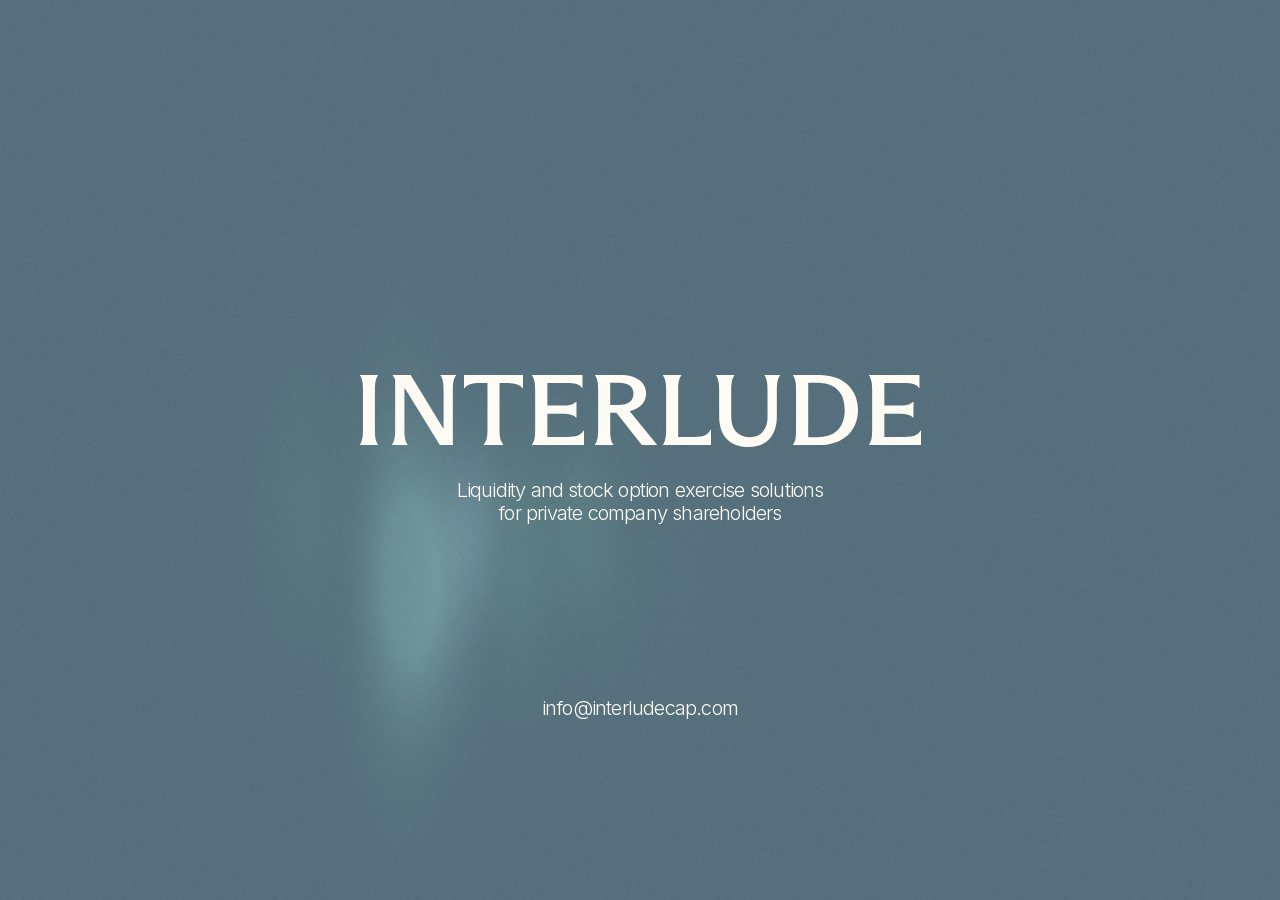
==== commit 383a02dc: "Add files via upload" ====
--- a/index.html
+++ b/index.html
@@ -1 +1 @@
-<!DOCTYPE html><html lang="en" class="inter_6a4d4bc8-module__hQi4gG__variable"><head><meta charSet="utf-8"/><meta name="viewport" content="width=device-width, initial-scale=1, viewport-fit=cover"/><link rel="preload" href="/_next/static/media/f4d3c84dcc5b0085-s.p.1tn4emgxz7ooh.woff2" as="font" crossorigin="" type="font/woff2"/><link rel="preload" as="image" href="/hero-bg.png"/><link rel="stylesheet" href="/_next/static/chunks/1a99m51af1lgm.css" data-precedence="next"/><link rel="preload" as="script" fetchPriority="low" href="/_next/static/chunks/12aruqaur5huj.js"/><script src="/_next/static/chunks/1c1yh58gw9lf9.js" async=""></script><script src="/_next/static/chunks/227kwhsrjlnp4.js" async=""></script><script src="/_next/static/chunks/turbopack-07fx1megvy0tw.js" async=""></script><script src="/_next/static/chunks/3fntmmi971322.js" async="" crossorigin=""></script><script src="/_next/static/chunks/099wrpqg3mug9.js" async="" crossorigin=""></script><meta name="theme-color" content="#384d48"/><title>Interlude Capital</title><meta name="description" content="Liquidity and stock option exercise solutions for private company shareholders."/><meta property="og:title" content="Interlude Capital"/><meta property="og:description" content="Liquidity and stock option exercise solutions for private company shareholders."/><meta property="og:image" content="https://interludecap.com/og.png"/><meta name="twitter:card" content="summary_large_image"/><meta name="twitter:title" content="Interlude Capital"/><meta name="twitter:description" content="Liquidity and stock option exercise solutions for private company shareholders."/><meta name="twitter:image" content="https://interludecap.com/og.png"/><meta name="next-size-adjust" content=""/><script src="/_next/static/chunks/0cz1d0mv5g_q7.js" noModule=""></script><script src="/hero-bg.js" defer=""></script></head><body><div hidden=""><!--$--><!--/$--></div><main class="relative isolate flex min-h-dvh flex-col items-center justify-center overflow-hidden bg-slate px-6 text-ivory"><img alt="" decoding="async" data-nimg="fill" class="pointer-events-none -z-10 select-none object-cover object-center" style="position:absolute;height:100%;width:100%;left:0;top:0;right:0;bottom:0;color:transparent" src="/hero-bg.png"/><h1 class="sr-only">Interlude Capital</h1><div class="flex w-full flex-col items-center"><svg viewBox="0 0 561 72" fill="none" xmlns="http://www.w3.org/2000/svg" class="h-auto w-[min(561px,100%)] max-w-[561px]" role="img" aria-label="Interlude"><path d="M560.39 55.7986H561V70H509V69.4964C511.544 65.9712 512.155 61.8417 512.155 54.3885V15.2086C512.155 8.05756 511.442 3.92806 509 0.503597V0H559.474V12.8921H558.965C556.217 9.3669 552.249 8.05756 543.294 8.05756H524.366V30.6187H538.918C547.059 30.6187 550.315 29.4101 552.859 26.9928H553.47V42.4029H552.859C550.417 39.7842 546.957 38.6763 538.918 38.6763H524.366V61.9424H544.82C552.757 61.9424 557.438 60.6331 560.39 55.7986Z" fill="currentColor"></path><path d="M436.042 54.187V15.2086C436.042 8.05756 435.434 4.02878 433 0.503597V0H459.466C482.891 0 498 13.8993 498 34.9496C498 56 482.891 70 459.466 70H433V69.4964C435.738 65.9712 436.042 61.6403 436.042 54.187ZM448.211 7.85612V62.1439H456.83C473.46 62.1439 484.716 54.0863 484.716 34.9496C484.716 15.9137 473.46 7.85612 456.83 7.85612H448.211Z" fill="currentColor"></path><path d="M388.152 72C369.794 72 359.144 60.8136 359.144 41.4915V15.4576C359.144 8.1356 358.434 4.0678 356 0.508474V0H374.358V0.508474C371.924 4.0678 371.214 8.1356 371.214 15.4576V41.5932C371.214 53.8983 377.401 62.1356 389.369 62.1356C400.932 62.1356 407.525 54.5085 407.525 41.6949V15.5593C407.525 8.1356 406.815 3.86441 404.482 0.508474V0H420V0.508474C417.566 3.86441 416.856 8.23729 416.856 15.5593V41.3898C416.856 60.5085 406.51 72 388.152 72Z" fill="currentColor"></path><path d="M303 70V69.4964C305.214 66.4748 306.12 61.9424 306.12 54.8921V15.5108C306.12 8.76259 305.717 4.43166 303 0.503597V0H321.214V0.503597C318.497 4.43166 318.195 8.76259 318.195 15.5108V61.9424H334.799C342.849 61.9424 347.679 60.6331 350.396 54.7914H351V70H303Z" fill="currentColor"></path><path d="M269.704 36.259L297 69.7986V70H281.779L256.411 37.7698H250.221V54.4892C250.221 61.9424 250.83 65.9712 253.265 69.4964V70H235V69.4964C237.537 65.9712 238.146 61.9424 238.146 54.4892V15.2086C238.146 8.35971 237.638 4.02878 235 0.503597V0H260.673C276.3 0 286.142 7.2518 286.142 18.5324C286.142 27.0935 280.054 33.741 269.704 36.259ZM250.221 7.85612V29.9137H258.745C268.182 29.9137 273.458 25.6835 273.458 18.6331C273.458 11.3813 267.979 7.85612 258.846 7.85612H250.221Z" fill="currentColor"></path><path d="M223.389 55.7986H224V70H172V69.4964C174.544 65.9712 175.155 61.8417 175.155 54.3885V15.2086C175.155 8.05756 174.442 3.92806 172 0.503597V0H222.474V12.8921H221.965C219.217 9.3669 215.249 8.05756 206.294 8.05756H187.366V30.6187H201.918C210.059 30.6187 213.315 29.4101 215.859 26.9928H216.47V42.4029H215.859C213.417 39.7842 209.957 38.6763 201.918 38.6763H187.366V61.9424H207.82C215.757 61.9424 220.438 60.6331 223.389 55.7986Z" fill="currentColor"></path><path d="M123.835 70V69.4964C126.77 65.9712 127.479 61.9424 127.479 54.5899V7.95683H120.395C111.489 7.95683 106.834 9.76978 104.506 13.1942H104V0H163V13.1942H162.393C160.065 9.76978 155.511 7.95683 146.605 7.95683H139.521V54.5899C139.521 61.9424 140.331 65.9712 143.165 69.4964V70H123.835Z" fill="currentColor"></path><path d="M32 70V69.4964C34.5437 66.1727 35.1542 61.5396 35.1542 54.3885V4.1295L32.6105 0.30216V0H50.62L82.9762 53.0791H83.5866V15.4101C83.5866 8.35971 82.9762 3.82734 80.4324 0.503597V0H96V0.503597C93.4563 3.82734 92.8458 8.35971 92.8458 15.4101V70H79.8219L45.0238 13.3957H44.4134V54.3885C44.4134 61.5396 45.0238 66.1727 47.5676 69.4964V70H32Z" fill="currentColor"></path><path d="M0 70V69.4964C2.28729 65.9712 2.98343 61.9424 2.98343 54.6906V15.3094C2.98343 8.05756 2.28729 4.02878 0 0.503597V0H18V0.503597C15.5138 4.02878 14.9171 8.05756 14.9171 15.3094V54.6906C14.9171 61.9424 15.5138 65.9712 18 69.4964V70H0Z" fill="currentColor"></path></svg><p class="mt-6 max-w-[340px] text-balance text-center text-[17px] leading-[1.13] tracking-[-0.04em] sm:mt-8 sm:max-w-none sm:text-[20px] sm:text-wrap">Liquidity and stock option exercise solutions<br class="hidden sm:inline"/> for private company shareholders</p></div><a href="mailto:info@interludecap.com" class="absolute left-1/2 -translate-x-1/2 whitespace-nowrap text-[17px] leading-[1.13] tracking-[-0.04em] underline-offset-4 transition-opacity hover:opacity-80 focus-visible:underline focus-visible:outline-none sm:text-[20px]" style="bottom:calc(clamp(40px, 20vh, 186px) + env(safe-area-inset-bottom, 0px))">info@interludecap.com</a></main><!--$--><!--/$--><script src="/_next/static/chunks/12aruqaur5huj.js" id="_R_" async=""></script><script>(self.__next_f=self.__next_f||[]).push([0])</script><script>self.__next_f.push([1,"1:\"$Sreact.fragment\"\n2:I[39756,[\"/_next/static/chunks/3fntmmi971322.js\"],\"default\"]\n3:I[37457,[\"/_next/static/chunks/3fntmmi971322.js\"],\"default\"]\n4:I[5500,[\"/_next/static/chunks/3fntmmi971322.js\",\"/_next/static/chunks/099wrpqg3mug9.js\"],\"Image\"]\nf:I[68027,[\"/_next/static/chunks/3fntmmi971322.js\"],\"default\",1]\n:HL[\"/_next/static/chunks/1a99m51af1lgm.css\",\"style\"]\n:HL[\"/_next/static/media/f4d3c84dcc5b0085-s.p.1tn4emgxz7ooh.woff2\",\"font\",{\"crossOrigin\":\"\",\"type\":\"font/woff2\"}]\n0:{\"P\":null,\"c\":[\"\",\"\"],\"q\":\"\",\"i\":false,\"f\":[[[\"\",{\"children\":[\"__PAGE__\",{},\"$undefined\",\"$undefined\",4608]},\"$undefined\",\"$undefined\",4624],[[\"$\",\"$1\",\"c\",{\"children\":[[[\"$\",\"link\",\"0\",{\"rel\":\"stylesheet\",\"href\":\"/_next/static/chunks/1a99m51af1lgm.css\",\"precedence\":\"next\",\"crossOrigin\":\"$undefined\",\"nonce\":\"$undefined\"}],[\"$\",\"script\",\"script-0\",{\"src\":\"/_next/static/chunks/3fntmmi971322.js\",\"async\":true,\"nonce\":\"$undefined\"}]],[\"$\",\"html\",null,{\"lang\":\"en\",\"className\":\"inter_6a4d4bc8-module__hQi4gG__variable\",\"children\":[\"$\",\"body\",null,{\"children\":[\"$\",\"$L2\",null,{\"parallelRouterKey\":\"children\",\"error\":\"$undefined\",\"errorStyles\":\"$undefined\",\"errorScripts\":\"$undefined\",\"template\":[\"$\",\"$L3\",null,{}],\"templateStyles\":\"$undefined\",\"templateScripts\":\"$undefined\",\"notFound\":[[[\"$\",\"title\",null,{\"children\":\"404: This page could not be found.\"}],[\"$\",\"div\",null,{\"style\":{\"fontFamily\":\"system-ui,\\\"Segoe UI\\\",Roboto,Helvetica,Arial,sans-serif,\\\"Apple Color Emoji\\\",\\\"Segoe UI Emoji\\\"\",\"height\":\"100vh\",\"textAlign\":\"center\",\"display\":\"flex\",\"flexDirection\":\"column\",\"alignItems\":\"center\",\"justifyContent\":\"center\"},\"children\":[\"$\",\"div\",null,{\"children\":[[\"$\",\"style\",null,{\"dangerouslySetInnerHTML\":{\"__html\":\"body{color:#000;background:#fff;margin:0}.next-error-h1{border-right:1px solid rgba(0,0,0,.3)}@media (prefers-color-scheme:dark){body{color:#fff;background:#000}.next-error-h1{border-right:1px solid rgba(255,255,255,.3)}}\"}}],[\"$\",\"h1\",null,{\"className\":\"next-error-h1\",\"style\":{\"display\":\"inline-block\",\"margin\":\"0 20px 0 0\",\"padding\":\"0 23px 0 0\",\"fontSize\":24,\"fontWeight\":500,\"verticalAlign\":\"top\",\"lineHeight\":\"49px\"},\"children\":404}],[\"$\",\"div\",null,{\"style\":{\"display\":\"inline-block\"},\"children\":[\"$\",\"h2\",null,{\"style\":{\"fontSize\":14,\"fontWeight\":400,\"lineHeight\":\"49px\",\"margin\":0},\"children\":\"This page could not be found.\"}]}]]}]}]],[]],\"forbidden\":\"$undefined\",\"unauthorized\":\"$undefined\"}]}]}]]}],{\"children\":[[\"$\",\"$1\",\"c\",{\"children\":[[\"$\",\"main\",null,{\"className\":\"relative isolate flex min-h-dvh flex-col items-center justify-center overflow-hidden bg-slate px-6 text-ivory\",\"children\":[[\"$\",\"$L4\",null,{\"src\":\"/hero-bg.png\",\"alt\":\"\",\"fill\":true,\"priority\":true,\"sizes\":\"100vw\",\"className\":\"pointer-events-none -z-10 select-none object-cover object-center\"}],[\"$\",\"h1\",null,{\"className\":\"sr-only\",\"children\":\"Interlude Capital\"}],[\"$\",\"div\",null,{\"className\":\"flex w-full flex-col items-center\",\"children\":[[\"$\",\"svg\",null,{\"viewBox\":\"0 0 561 72\",\"fill\":\"none\",\"xmlns\":\"http://www.w3.org/2000/svg\",\"className\":\"h-auto w-[min(561px,100%)] max-w-[561px]\",\"role\":\"img\",\"aria-label\":\"Interlude\",\"children\":[[\"$\",\"path\",null,{\"d\":\"M560.39 55.7986H561V70H509V69.4964C511.544 65.9712 512.155 61.8417 512.155 54.3885V15.2086C512.155 8.05756 511.442 3.92806 509 0.503597V0H559.474V12.8921H558.965C556.217 9.3669 552.249 8.05756 543.294 8.05756H524.366V30.6187H538.918C547.059 30.6187 550.315 29.4101 552.859 26.9928H553.47V42.4029H552.859C550.417 39.7842 546.957 38.6763 538.918 38.6763H524.366V61.9424H544.82C552.757 61.9424 557.438 60.6331 560.39 55.7986Z\",\"fill\":\"currentColor\"}],[\"$\",\"path\",null,{\"d\":\"M436.042 54.187V15.2086C436.042 8.05756 435.434 4.02878 433 0.503597V0H459.466C482.891 0 498 13.8993 498 34.9496C498 56 482.891 70 459.466 70H433V69.4964C435.738 65.9712 436.042 61.6403 436.042 54.187ZM448.211 7.85612V62.1439H456.83C473.46 62.1439 484.716 54.0863 484.716 34.9496C484.716 15.9137 473.46 7.85612 456.83 7.85612H448.211Z\",\"fill\":\"currentColor\"}],[\"$\",\"path\",null,{\"d\":\"M388.152 72C369.794 72 359.144 60.8136 359.144 41.4915V15.4576C359.144 8.1356 358.434 4.0678 356 0.508474V0H374.358V0.508474C371.924 4.0678 371.214 8.1356 371.214 15.4576V41.5932C371.214 53.8983 377.401 62.1356 389.369 62.1356C400.932 62.1356 407.525 54.5085 407.525 41.6949V15.5593C407.525 8.1356 406.815 3.86441 404.482 0.508474V0H420V0.508474C417.566 3.86441 416.856 8.23729 416.856 15.5593V41.3898C416.856 60.5085 406.51 72 388.152 72Z\",\"fill\":\"currentColor\"}],[\"$\",\"path\",null,{\"d\":\"M303 70V69.4964C305.214 66.4748 306.12 61.9424 306.12 54.8921V15.5108C306.12 8.76259 305.717 4.43166 303 0.503597V0H321.214V0.503597C318.497 4.43166 318.195 8.76259 318.195 15.5108V61.9424H334.799C342.849 61.9424 347.679 60.6331 350.396 54.7914H351V70H303Z\",\"fill\":\"currentColor\"}],\"$L5\",\"$L6\",\"$L7\",\"$L8\",\"$L9\"]}],\"$La\"]}],\"$Lb\"]}],[\"$Lc\"],\"$Ld\"]}],{},null,false,null]},null,false,null],\"$Le\",false]],\"m\":\"$undefined\",\"G\":[\"$f\",[\"$L10\"]],\"S\":true,\"h\":null,\"r\":\"$undefined\",\"s\":\"$undefined\",\"a\":\"$undefined\",\"l\":\"$undefined\",\"p\":\"$undefined\",\"d\":\"$undefined\",\"b\":\"XvbdXGrXAbh6EbxtRy_sz\"}\n11:I[97367,[\"/_next/static/chunks/3fntmmi971322.js\"],\"OutletBoundary\"]\n12:\"$Sreact.suspense\"\n14:I[97367,[\"/_next/static/chunks/3fntmmi971322.js\"],\"ViewportBoundary\"]\n16:I[97367,[\"/_next/static/chunks/3fntmmi971322.js\"],\"MetadataBoundary\"]\n5:[\"$\",\"path\",null,{\"d\":\"M269.704 36.259L297 69.7986V70H281.779L256.411 37.7698H250.221V54.4892C250.221 61.9424 250.83 65.9712 253.265 69.4964V70H235V69.4964C237.537 65.9712 238.146 61.9424 238.146 54.4892V15.2086C238.146 8.35971 237.638 4.02878 235 0.503597V0H260.673C276.3 0 286.142 7.2518 286.142 18.5324C286.142 27.0935 280.054 33.741 269.704 36.259ZM250.221 7.85612V29.9137H258.745C268.182 29.9137 273.458 25.6835 273.458 18.6331C273.458 11.3813 267.979 7.85612 258.846 7.85612H250.221Z\",\"fill\":\"currentColor\"}]\n6:[\"$\",\"path\",null,{\"d\":\"M223.389 55.7986H224V70H172V69.4964C174.544 65.9712 175.155 61.8417 175.155 54.3885V15.2086C175.155 8.05756 174.442 3.92806 172 0.503597V0H222.474V12.8921H221.965C219.217 9.3669 215.249 8.05756 206.294 8.05756H187.366V30.6187H201.918C210.059 30.6187 213.315 29.4101 215.859 26.9928H216.47V42.4029H215.859C213.417 39.7842 209.957 38.6763 201.918 38.6763H187.366V61.9424H207.82C215.757 61.9424 220.438 60.6331 223.389 55.7986Z\",\"fill\":\"currentColor\"}]\n7:[\"$\",\"path\",null,{\"d\":\"M123.835 70V69.4964C126.77 65.9712 127.479 61.9424 127.479 54.5899V7.95683H120.395C111.489 7.95683 106.834 9.76978 104.506 13.1942H104V0H163V13.1942H162.393C160.065 9.76978 155.511 7.95683 146.605 7.95683H139.521V54.5899C139.521 61.9424 140.331 65.9712 143.165 69.4964V70H123.835Z\",\"fill\":\"currentColor\"}]\n8:[\"$\",\"path\",null,{\"d\":\"M32 70V69.4964C34.5437 66.1727 35.1542 61.5396 35.1542 54.3885V4.1295L32.6105 0.30216V0H50.62L82.9762 53.0791H83.5866V15.4101C83.5866 8.35971 82.9762 3.82734 80.4324 0.503597V0H96V0.503597C93.4563 3.82734 92.8458 8.35971 92.8458 15.4101V70H79.8219L45.0238 13.3957H44.4134V54.3885C44.4134 61.5396 45.0238 66.1727 47.5676 69.4964V70H32Z\",\"fill\":\"currentColor\"}]\n9:[\"$\",\"path\",null,{\"d\":\"M0 70V69.4964C2.28729 65.9712 2.98343 61.9424 2.98343 54.6906V15.3094C2.98343 8.05756 2.28729 4.02878 0 0.503597V0H18V0.503597C15.5138 4.02878 14.9171 8.05756 14.9171 15.3094V54.6906C14.9171 61.9424 15.5138 65.9712 18 69.4964V70H0Z\",\"fill\":\"currentColor\"}]\na:[\"$\",\"p\",null,{\"className\":\"mt-6 max-w-[340px] text-balance text-center text-[17px] leading-[1.13] tracking-[-0.04em] sm:mt-8 sm:max-w-none sm:text-[20px] sm:text-wrap\",\"children\":[\"Liquidity and stock option exercise solutions\",[\"$\",\"br\",null,{\"className\":\"hidden sm:inline\"}],\" for private company shareholders\"]}]\nb:[\"$\",\"a\",null,{\"href\":\"mailto:info@interludecap.com\",\"className\":\"absolute left-1/2 -translate-x-1/2 whitespace-nowrap text-[17px] leading-[1.13] tracking-[-0.04em] underline-offset-4 transition-opacity hover:opacity-80 focus-visible:underline focus-visible:outline-none sm:text-[20px]\",\"style\":{\"bottom\":\"calc(clamp(40px, 20vh, 186px) + env(safe-area-inset-bottom, 0px))\"},\"children\":\"info@interludecap.com\"}]\nc:[\"$\",\"script\",\"script-0\",{\"src\":\"/_next/static/chunks/099wrpqg3mug9.js\",\"async\":true,\"nonce\":\"$undefined\"}]\nd:[\"$\",\"$L11\",null,{\"children\":[\"$\",\"$12\",null,{\"name\":\"Next.MetadataOutlet\",\"children\":\"$@13\"}]}]\ne:[\"$\",\"$1\",\"h\",{\"children\":[null,[\"$\",\"$L14\",null,{\"children\":\"$L15\"}],[\"$\",\"div\",null,{\"hidden\":true,\"children\":[\"$\",\"$L16\",null,{\"children\":[\"$\",\"$12\",null,{\"name\":\"Next.Metadata\",\"children\":\"$L17\"}]}]}],[\"$\",\"meta\",null,{\"name\":\"next-size-adjust\",\"content\":\"\"}]]}]\n10:[\"$\",\"link\",\"0\",{\"rel\":\"stylesheet\",\"href\":\"/_next/static/chunks/1a99m51af1lgm.css\",\"precedence\":\"next\",\"crossOrigin\":\"$undefined\",\"nonce\":\"$undefined\"}]\n15:[[\"$\",\"meta\",\"0\",{\"charSet\":\"utf-8\"}],[\"$\",\"meta\",\"1\",{\"name\":\"viewport\",\"content\":\"width=device-width, initial-scale=1, viewport-fit=cover\"}],[\"$\",\"meta\",\"2\",{\"name\":\"theme-color\",\"content\":\"#384d48\"}]]\n13:null\n17:[[\"$\",\"title\",\"0\",{\"children\":\"Interlude Capital\"}],[\"$\",\"meta\",\"1\",{\"name\":\"description\",\"content\":\"Liquidity and stock option exercise solutions for private company shareholders.\"}],[\"$\",\"meta\",\"2\",{\"property\":\"og:title\",\"content\":\"Interlude Capital\"}],[\"$\",\"meta\",\"3\",{\"property\":\"og:description\",\"content\":\"Liquidity and stock option exercise solutions for private company shareholders.\"}],[\"$\",\"meta\",\"4\",{\"property\":\"og:image\",\"content\":\"https://interludecap.com/og.png\"}],[\"$\",\"meta\",\"5\",{\"name\":\"twitter:card\",\"content\":\"summary_large_image\"}],[\"$\",\"meta\",\"6\",{\"name\":\"twitter:title\",\"content\":\"Interlude Capital\"}],[\"$\",\"meta\",\"7\",{\"name\":\"twitter:description\",\"content\":\"Liquidity and stock option exercise solutions for private company shareholders.\"}],[\"$\",\"meta\",\"8\",{\"name\":\"twitter:image\",\"content\":\"https://interludecap.com/og.png\"}]]\n"])</script></body></html>+<!DOCTYPE html><html lang="en" class="inter_6a4d4bc8-module__hQi4gG__variable"><head><meta charSet="utf-8"/><meta name="viewport" content="width=device-width, initial-scale=1, viewport-fit=cover"/><link rel="preload" href="/_next/static/media/f4d3c84dcc5b0085-s.p.1tn4emgxz7ooh.woff2" as="font" crossorigin="" type="font/woff2"/><link rel="preload" as="image" href="/hero-bg.png"/><link rel="stylesheet" href="/_next/static/chunks/1a99m51af1lgm.css" data-precedence="next"/><link rel="preload" as="script" fetchPriority="low" href="/_next/static/chunks/12aruqaur5huj.js"/><script src="/_next/static/chunks/1c1yh58gw9lf9.js" async=""></script><script src="/_next/static/chunks/227kwhsrjlnp4.js" async=""></script><script src="/_next/static/chunks/turbopack-07fx1megvy0tw.js" async=""></script><script src="/_next/static/chunks/3fntmmi971322.js" async="" crossorigin=""></script><script src="/_next/static/chunks/099wrpqg3mug9.js" async="" crossorigin=""></script><meta name="theme-color" content="#55707c"/><title>Interlude Capital</title><meta name="description" content="Liquidity and stock option exercise solutions for private company shareholders."/><meta property="og:title" content="Interlude Capital"/><meta property="og:description" content="Liquidity and stock option exercise solutions for private company shareholders."/><meta property="og:image" content="https://interludecap.com/og.png"/><meta name="twitter:card" content="summary_large_image"/><meta name="twitter:title" content="Interlude Capital"/><meta name="twitter:description" content="Liquidity and stock option exercise solutions for private company shareholders."/><meta name="twitter:image" content="https://interludecap.com/og.png"/><meta name="next-size-adjust" content=""/><script src="/_next/static/chunks/0cz1d0mv5g_q7.js" noModule=""></script><script src="/hero-bg.js" defer=""></script></head><body><div hidden=""><!--$--><!--/$--></div><main class="relative isolate flex min-h-dvh flex-col items-center justify-center overflow-hidden bg-slate px-6 text-ivory"><img alt="" decoding="async" data-nimg="fill" class="pointer-events-none -z-10 select-none object-cover object-center" style="position:absolute;height:100%;width:100%;left:0;top:0;right:0;bottom:0;color:transparent" src="/hero-bg.png"/><h1 class="sr-only">Interlude Capital</h1><div class="flex w-full flex-col items-center"><svg viewBox="0 0 561 72" fill="none" xmlns="http://www.w3.org/2000/svg" class="h-auto w-[min(561px,100%)] max-w-[561px]" role="img" aria-label="Interlude"><path d="M560.39 55.7986H561V70H509V69.4964C511.544 65.9712 512.155 61.8417 512.155 54.3885V15.2086C512.155 8.05756 511.442 3.92806 509 0.503597V0H559.474V12.8921H558.965C556.217 9.3669 552.249 8.05756 543.294 8.05756H524.366V30.6187H538.918C547.059 30.6187 550.315 29.4101 552.859 26.9928H553.47V42.4029H552.859C550.417 39.7842 546.957 38.6763 538.918 38.6763H524.366V61.9424H544.82C552.757 61.9424 557.438 60.6331 560.39 55.7986Z" fill="currentColor"></path><path d="M436.042 54.187V15.2086C436.042 8.05756 435.434 4.02878 433 0.503597V0H459.466C482.891 0 498 13.8993 498 34.9496C498 56 482.891 70 459.466 70H433V69.4964C435.738 65.9712 436.042 61.6403 436.042 54.187ZM448.211 7.85612V62.1439H456.83C473.46 62.1439 484.716 54.0863 484.716 34.9496C484.716 15.9137 473.46 7.85612 456.83 7.85612H448.211Z" fill="currentColor"></path><path d="M388.152 72C369.794 72 359.144 60.8136 359.144 41.4915V15.4576C359.144 8.1356 358.434 4.0678 356 0.508474V0H374.358V0.508474C371.924 4.0678 371.214 8.1356 371.214 15.4576V41.5932C371.214 53.8983 377.401 62.1356 389.369 62.1356C400.932 62.1356 407.525 54.5085 407.525 41.6949V15.5593C407.525 8.1356 406.815 3.86441 404.482 0.508474V0H420V0.508474C417.566 3.86441 416.856 8.23729 416.856 15.5593V41.3898C416.856 60.5085 406.51 72 388.152 72Z" fill="currentColor"></path><path d="M303 70V69.4964C305.214 66.4748 306.12 61.9424 306.12 54.8921V15.5108C306.12 8.76259 305.717 4.43166 303 0.503597V0H321.214V0.503597C318.497 4.43166 318.195 8.76259 318.195 15.5108V61.9424H334.799C342.849 61.9424 347.679 60.6331 350.396 54.7914H351V70H303Z" fill="currentColor"></path><path d="M269.704 36.259L297 69.7986V70H281.779L256.411 37.7698H250.221V54.4892C250.221 61.9424 250.83 65.9712 253.265 69.4964V70H235V69.4964C237.537 65.9712 238.146 61.9424 238.146 54.4892V15.2086C238.146 8.35971 237.638 4.02878 235 0.503597V0H260.673C276.3 0 286.142 7.2518 286.142 18.5324C286.142 27.0935 280.054 33.741 269.704 36.259ZM250.221 7.85612V29.9137H258.745C268.182 29.9137 273.458 25.6835 273.458 18.6331C273.458 11.3813 267.979 7.85612 258.846 7.85612H250.221Z" fill="currentColor"></path><path d="M223.389 55.7986H224V70H172V69.4964C174.544 65.9712 175.155 61.8417 175.155 54.3885V15.2086C175.155 8.05756 174.442 3.92806 172 0.503597V0H222.474V12.8921H221.965C219.217 9.3669 215.249 8.05756 206.294 8.05756H187.366V30.6187H201.918C210.059 30.6187 213.315 29.4101 215.859 26.9928H216.47V42.4029H215.859C213.417 39.7842 209.957 38.6763 201.918 38.6763H187.366V61.9424H207.82C215.757 61.9424 220.438 60.6331 223.389 55.7986Z" fill="currentColor"></path><path d="M123.835 70V69.4964C126.77 65.9712 127.479 61.9424 127.479 54.5899V7.95683H120.395C111.489 7.95683 106.834 9.76978 104.506 13.1942H104V0H163V13.1942H162.393C160.065 9.76978 155.511 7.95683 146.605 7.95683H139.521V54.5899C139.521 61.9424 140.331 65.9712 143.165 69.4964V70H123.835Z" fill="currentColor"></path><path d="M32 70V69.4964C34.5437 66.1727 35.1542 61.5396 35.1542 54.3885V4.1295L32.6105 0.30216V0H50.62L82.9762 53.0791H83.5866V15.4101C83.5866 8.35971 82.9762 3.82734 80.4324 0.503597V0H96V0.503597C93.4563 3.82734 92.8458 8.35971 92.8458 15.4101V70H79.8219L45.0238 13.3957H44.4134V54.3885C44.4134 61.5396 45.0238 66.1727 47.5676 69.4964V70H32Z" fill="currentColor"></path><path d="M0 70V69.4964C2.28729 65.9712 2.98343 61.9424 2.98343 54.6906V15.3094C2.98343 8.05756 2.28729 4.02878 0 0.503597V0H18V0.503597C15.5138 4.02878 14.9171 8.05756 14.9171 15.3094V54.6906C14.9171 61.9424 15.5138 65.9712 18 69.4964V70H0Z" fill="currentColor"></path></svg><p class="mt-6 max-w-[340px] text-balance text-center text-[17px] leading-[1.13] tracking-[-0.04em] sm:mt-8 sm:max-w-none sm:text-[20px] sm:text-wrap">Liquidity and stock option exercise solutions<br class="hidden sm:inline"/> for private company shareholders</p></div><a href="mailto:info@interludecap.com" class="absolute left-1/2 -translate-x-1/2 whitespace-nowrap text-[17px] leading-[1.13] tracking-[-0.04em] underline-offset-4 transition-opacity hover:opacity-80 focus-visible:underline focus-visible:outline-none sm:text-[20px]" style="bottom:calc(clamp(40px, 20vh, 186px) + env(safe-area-inset-bottom, 0px))">info@interludecap.com</a></main><!--$--><!--/$--><script src="/_next/static/chunks/12aruqaur5huj.js" id="_R_" async=""></script><script>(self.__next_f=self.__next_f||[]).push([0])</script><script>self.__next_f.push([1,"1:\"$Sreact.fragment\"\n2:I[39756,[\"/_next/static/chunks/3fntmmi971322.js\"],\"default\"]\n3:I[37457,[\"/_next/static/chunks/3fntmmi971322.js\"],\"default\"]\n4:I[5500,[\"/_next/static/chunks/3fntmmi971322.js\",\"/_next/static/chunks/099wrpqg3mug9.js\"],\"Image\"]\nf:I[68027,[\"/_next/static/chunks/3fntmmi971322.js\"],\"default\",1]\n:HL[\"/_next/static/chunks/1a99m51af1lgm.css\",\"style\"]\n:HL[\"/_next/static/media/f4d3c84dcc5b0085-s.p.1tn4emgxz7ooh.woff2\",\"font\",{\"crossOrigin\":\"\",\"type\":\"font/woff2\"}]\n0:{\"P\":null,\"c\":[\"\",\"\"],\"q\":\"\",\"i\":false,\"f\":[[[\"\",{\"children\":[\"__PAGE__\",{},\"$undefined\",\"$undefined\",4608]},\"$undefined\",\"$undefined\",4624],[[\"$\",\"$1\",\"c\",{\"children\":[[[\"$\",\"link\",\"0\",{\"rel\":\"stylesheet\",\"href\":\"/_next/static/chunks/1a99m51af1lgm.css\",\"precedence\":\"next\",\"crossOrigin\":\"$undefined\",\"nonce\":\"$undefined\"}],[\"$\",\"script\",\"script-0\",{\"src\":\"/_next/static/chunks/3fntmmi971322.js\",\"async\":true,\"nonce\":\"$undefined\"}]],[\"$\",\"html\",null,{\"lang\":\"en\",\"className\":\"inter_6a4d4bc8-module__hQi4gG__variable\",\"children\":[\"$\",\"body\",null,{\"children\":[\"$\",\"$L2\",null,{\"parallelRouterKey\":\"children\",\"error\":\"$undefined\",\"errorStyles\":\"$undefined\",\"errorScripts\":\"$undefined\",\"template\":[\"$\",\"$L3\",null,{}],\"templateStyles\":\"$undefined\",\"templateScripts\":\"$undefined\",\"notFound\":[[[\"$\",\"title\",null,{\"children\":\"404: This page could not be found.\"}],[\"$\",\"div\",null,{\"style\":{\"fontFamily\":\"system-ui,\\\"Segoe UI\\\",Roboto,Helvetica,Arial,sans-serif,\\\"Apple Color Emoji\\\",\\\"Segoe UI Emoji\\\"\",\"height\":\"100vh\",\"textAlign\":\"center\",\"display\":\"flex\",\"flexDirection\":\"column\",\"alignItems\":\"center\",\"justifyContent\":\"center\"},\"children\":[\"$\",\"div\",null,{\"children\":[[\"$\",\"style\",null,{\"dangerouslySetInnerHTML\":{\"__html\":\"body{color:#000;background:#fff;margin:0}.next-error-h1{border-right:1px solid rgba(0,0,0,.3)}@media (prefers-color-scheme:dark){body{color:#fff;background:#000}.next-error-h1{border-right:1px solid rgba(255,255,255,.3)}}\"}}],[\"$\",\"h1\",null,{\"className\":\"next-error-h1\",\"style\":{\"display\":\"inline-block\",\"margin\":\"0 20px 0 0\",\"padding\":\"0 23px 0 0\",\"fontSize\":24,\"fontWeight\":500,\"verticalAlign\":\"top\",\"lineHeight\":\"49px\"},\"children\":404}],[\"$\",\"div\",null,{\"style\":{\"display\":\"inline-block\"},\"children\":[\"$\",\"h2\",null,{\"style\":{\"fontSize\":14,\"fontWeight\":400,\"lineHeight\":\"49px\",\"margin\":0},\"children\":\"This page could not be found.\"}]}]]}]}]],[]],\"forbidden\":\"$undefined\",\"unauthorized\":\"$undefined\"}]}]}]]}],{\"children\":[[\"$\",\"$1\",\"c\",{\"children\":[[\"$\",\"main\",null,{\"className\":\"relative isolate flex min-h-dvh flex-col items-center justify-center overflow-hidden bg-slate px-6 text-ivory\",\"children\":[[\"$\",\"$L4\",null,{\"src\":\"/hero-bg.png\",\"alt\":\"\",\"fill\":true,\"priority\":true,\"sizes\":\"100vw\",\"className\":\"pointer-events-none -z-10 select-none object-cover object-center\"}],[\"$\",\"h1\",null,{\"className\":\"sr-only\",\"children\":\"Interlude Capital\"}],[\"$\",\"div\",null,{\"className\":\"flex w-full flex-col items-center\",\"children\":[[\"$\",\"svg\",null,{\"viewBox\":\"0 0 561 72\",\"fill\":\"none\",\"xmlns\":\"http://www.w3.org/2000/svg\",\"className\":\"h-auto w-[min(561px,100%)] max-w-[561px]\",\"role\":\"img\",\"aria-label\":\"Interlude\",\"children\":[[\"$\",\"path\",null,{\"d\":\"M560.39 55.7986H561V70H509V69.4964C511.544 65.9712 512.155 61.8417 512.155 54.3885V15.2086C512.155 8.05756 511.442 3.92806 509 0.503597V0H559.474V12.8921H558.965C556.217 9.3669 552.249 8.05756 543.294 8.05756H524.366V30.6187H538.918C547.059 30.6187 550.315 29.4101 552.859 26.9928H553.47V42.4029H552.859C550.417 39.7842 546.957 38.6763 538.918 38.6763H524.366V61.9424H544.82C552.757 61.9424 557.438 60.6331 560.39 55.7986Z\",\"fill\":\"currentColor\"}],[\"$\",\"path\",null,{\"d\":\"M436.042 54.187V15.2086C436.042 8.05756 435.434 4.02878 433 0.503597V0H459.466C482.891 0 498 13.8993 498 34.9496C498 56 482.891 70 459.466 70H433V69.4964C435.738 65.9712 436.042 61.6403 436.042 54.187ZM448.211 7.85612V62.1439H456.83C473.46 62.1439 484.716 54.0863 484.716 34.9496C484.716 15.9137 473.46 7.85612 456.83 7.85612H448.211Z\",\"fill\":\"currentColor\"}],[\"$\",\"path\",null,{\"d\":\"M388.152 72C369.794 72 359.144 60.8136 359.144 41.4915V15.4576C359.144 8.1356 358.434 4.0678 356 0.508474V0H374.358V0.508474C371.924 4.0678 371.214 8.1356 371.214 15.4576V41.5932C371.214 53.8983 377.401 62.1356 389.369 62.1356C400.932 62.1356 407.525 54.5085 407.525 41.6949V15.5593C407.525 8.1356 406.815 3.86441 404.482 0.508474V0H420V0.508474C417.566 3.86441 416.856 8.23729 416.856 15.5593V41.3898C416.856 60.5085 406.51 72 388.152 72Z\",\"fill\":\"currentColor\"}],[\"$\",\"path\",null,{\"d\":\"M303 70V69.4964C305.214 66.4748 306.12 61.9424 306.12 54.8921V15.5108C306.12 8.76259 305.717 4.43166 303 0.503597V0H321.214V0.503597C318.497 4.43166 318.195 8.76259 318.195 15.5108V61.9424H334.799C342.849 61.9424 347.679 60.6331 350.396 54.7914H351V70H303Z\",\"fill\":\"currentColor\"}],\"$L5\",\"$L6\",\"$L7\",\"$L8\",\"$L9\"]}],\"$La\"]}],\"$Lb\"]}],[\"$Lc\"],\"$Ld\"]}],{},null,false,null]},null,false,null],\"$Le\",false]],\"m\":\"$undefined\",\"G\":[\"$f\",[\"$L10\"]],\"S\":true,\"h\":null,\"r\":\"$undefined\",\"s\":\"$undefined\",\"a\":\"$undefined\",\"l\":\"$undefined\",\"p\":\"$undefined\",\"d\":\"$undefined\",\"b\":\"XvbdXGrXAbh6EbxtRy_sz\"}\n11:I[97367,[\"/_next/static/chunks/3fntmmi971322.js\"],\"OutletBoundary\"]\n12:\"$Sreact.suspense\"\n14:I[97367,[\"/_next/static/chunks/3fntmmi971322.js\"],\"ViewportBoundary\"]\n16:I[97367,[\"/_next/static/chunks/3fntmmi971322.js\"],\"MetadataBoundary\"]\n5:[\"$\",\"path\",null,{\"d\":\"M269.704 36.259L297 69.7986V70H281.779L256.411 37.7698H250.221V54.4892C250.221 61.9424 250.83 65.9712 253.265 69.4964V70H235V69.4964C237.537 65.9712 238.146 61.9424 238.146 54.4892V15.2086C238.146 8.35971 237.638 4.02878 235 0.503597V0H260.673C276.3 0 286.142 7.2518 286.142 18.5324C286.142 27.0935 280.054 33.741 269.704 36.259ZM250.221 7.85612V29.9137H258.745C268.182 29.9137 273.458 25.6835 273.458 18.6331C273.458 11.3813 267.979 7.85612 258.846 7.85612H250.221Z\",\"fill\":\"currentColor\"}]\n6:[\"$\",\"path\",null,{\"d\":\"M223.389 55.7986H224V70H172V69.4964C174.544 65.9712 175.155 61.8417 175.155 54.3885V15.2086C175.155 8.05756 174.442 3.92806 172 0.503597V0H222.474V12.8921H221.965C219.217 9.3669 215.249 8.05756 206.294 8.05756H187.366V30.6187H201.918C210.059 30.6187 213.315 29.4101 215.859 26.9928H216.47V42.4029H215.859C213.417 39.7842 209.957 38.6763 201.918 38.6763H187.366V61.9424H207.82C215.757 61.9424 220.438 60.6331 223.389 55.7986Z\",\"fill\":\"currentColor\"}]\n7:[\"$\",\"path\",null,{\"d\":\"M123.835 70V69.4964C126.77 65.9712 127.479 61.9424 127.479 54.5899V7.95683H120.395C111.489 7.95683 106.834 9.76978 104.506 13.1942H104V0H163V13.1942H162.393C160.065 9.76978 155.511 7.95683 146.605 7.95683H139.521V54.5899C139.521 61.9424 140.331 65.9712 143.165 69.4964V70H123.835Z\",\"fill\":\"currentColor\"}]\n8:[\"$\",\"path\",null,{\"d\":\"M32 70V69.4964C34.5437 66.1727 35.1542 61.5396 35.1542 54.3885V4.1295L32.6105 0.30216V0H50.62L82.9762 53.0791H83.5866V15.4101C83.5866 8.35971 82.9762 3.82734 80.4324 0.503597V0H96V0.503597C93.4563 3.82734 92.8458 8.35971 92.8458 15.4101V70H79.8219L45.0238 13.3957H44.4134V54.3885C44.4134 61.5396 45.0238 66.1727 47.5676 69.4964V70H32Z\",\"fill\":\"currentColor\"}]\n9:[\"$\",\"path\",null,{\"d\":\"M0 70V69.4964C2.28729 65.9712 2.98343 61.9424 2.98343 54.6906V15.3094C2.98343 8.05756 2.28729 4.02878 0 0.503597V0H18V0.503597C15.5138 4.02878 14.9171 8.05756 14.9171 15.3094V54.6906C14.9171 61.9424 15.5138 65.9712 18 69.4964V70H0Z\",\"fill\":\"currentColor\"}]\na:[\"$\",\"p\",null,{\"className\":\"mt-6 max-w-[340px] text-balance text-center text-[17px] leading-[1.13] tracking-[-0.04em] sm:mt-8 sm:max-w-none sm:text-[20px] sm:text-wrap\",\"children\":[\"Liquidity and stock option exercise solutions\",[\"$\",\"br\",null,{\"className\":\"hidden sm:inline\"}],\" for private company shareholders\"]}]\nb:[\"$\",\"a\",null,{\"href\":\"mailto:info@interludecap.com\",\"className\":\"absolute left-1/2 -translate-x-1/2 whitespace-nowrap text-[17px] leading-[1.13] tracking-[-0.04em] underline-offset-4 transition-opacity hover:opacity-80 focus-visible:underline focus-visible:outline-none sm:text-[20px]\",\"style\":{\"bottom\":\"calc(clamp(40px, 20vh, 186px) + env(safe-area-inset-bottom, 0px))\"},\"children\":\"info@interludecap.com\"}]\nc:[\"$\",\"script\",\"script-0\",{\"src\":\"/_next/static/chunks/099wrpqg3mug9.js\",\"async\":true,\"nonce\":\"$undefined\"}]\nd:[\"$\",\"$L11\",null,{\"children\":[\"$\",\"$12\",null,{\"name\":\"Next.MetadataOutlet\",\"children\":\"$@13\"}]}]\ne:[\"$\",\"$1\",\"h\",{\"children\":[null,[\"$\",\"$L14\",null,{\"children\":\"$L15\"}],[\"$\",\"div\",null,{\"hidden\":true,\"children\":[\"$\",\"$L16\",null,{\"children\":[\"$\",\"$12\",null,{\"name\":\"Next.Metadata\",\"children\":\"$L17\"}]}]}],[\"$\",\"meta\",null,{\"name\":\"next-size-adjust\",\"content\":\"\"}]]}]\n10:[\"$\",\"link\",\"0\",{\"rel\":\"stylesheet\",\"href\":\"/_next/static/chunks/1a99m51af1lgm.css\",\"precedence\":\"next\",\"crossOrigin\":\"$undefined\",\"nonce\":\"$undefined\"}]\n15:[[\"$\",\"meta\",\"0\",{\"charSet\":\"utf-8\"}],[\"$\",\"meta\",\"1\",{\"name\":\"viewport\",\"content\":\"width=device-width, initial-scale=1, viewport-fit=cover\"}],[\"$\",\"meta\",\"2\",{\"name\":\"theme-color\",\"content\":\"#55707c\"}]]\n13:null\n17:[[\"$\",\"title\",\"0\",{\"children\":\"Interlude Capital\"}],[\"$\",\"meta\",\"1\",{\"name\":\"description\",\"content\":\"Liquidity and stock option exercise solutions for private company shareholders.\"}],[\"$\",\"meta\",\"2\",{\"property\":\"og:title\",\"content\":\"Interlude Capital\"}],[\"$\",\"meta\",\"3\",{\"property\":\"og:description\",\"content\":\"Liquidity and stock option exercise solutions for private company shareholders.\"}],[\"$\",\"meta\",\"4\",{\"property\":\"og:image\",\"content\":\"https://interludecap.com/og.png\"}],[\"$\",\"meta\",\"5\",{\"name\":\"twitter:card\",\"content\":\"summary_large_image\"}],[\"$\",\"meta\",\"6\",{\"name\":\"twitter:title\",\"content\":\"Interlude Capital\"}],[\"$\",\"meta\",\"7\",{\"name\":\"twitter:description\",\"content\":\"Liquidity and stock option exercise solutions for private company shareholders.\"}],[\"$\",\"meta\",\"8\",{\"name\":\"twitter:image\",\"content\":\"https://interludecap.com/og.png\"}]]\n"])</script></body></html>
--- a/_next/static/chunks/1a99m51af1lgm.css
+++ b/_next/static/chunks/1a99m51af1lgm.css
@@ -1,2 +1,2 @@
 @font-face{font-family:Inter;font-style:normal;font-weight:300;font-display:swap;src:url(../media/f3f44af82c165953-s.3hpmyovmxouuw.woff2)format("woff2");unicode-range:U+460-52F,U+1C80-1C8A,U+20B4,U+2DE0-2DFF,U+A640-A69F,U+FE2E-FE2F}@font-face{font-family:Inter;font-style:normal;font-weight:300;font-display:swap;src:url(../media/623b09eba31124b7-s.43mz6ry3a7_6q.woff2)format("woff2");unicode-range:U+301,U+400-45F,U+490-491,U+4B0-4B1,U+2116}@font-face{font-family:Inter;font-style:normal;font-weight:300;font-display:swap;src:url(../media/57f57aff62411c79-s.3j37qvil7h1na.woff2)format("woff2");unicode-range:U+1F??}@font-face{font-family:Inter;font-style:normal;font-weight:300;font-display:swap;src:url(../media/6a364ba4ce270845-s.2eka9twl5z3tr.woff2)format("woff2");unicode-range:U+370-377,U+37A-37F,U+384-38A,U+38C,U+38E-3A1,U+3A3-3FF}@font-face{font-family:Inter;font-style:normal;font-weight:300;font-display:swap;src:url(../media/f1764340ae2ec9e8-s.0p7k2iknffnv3.woff2)format("woff2");unicode-range:U+102-103,U+110-111,U+128-129,U+168-169,U+1A0-1A1,U+1AF-1B0,U+300-301,U+303-304,U+308-309,U+323,U+329,U+1EA0-1EF9,U+20AB}@font-face{font-family:Inter;font-style:normal;font-weight:300;font-display:swap;src:url(../media/6179593a8033195d-s.0rsbesbth_6lb.woff2)format("woff2");unicode-range:U+100-2BA,U+2BD-2C5,U+2C7-2CC,U+2CE-2D7,U+2DD-2FF,U+304,U+308,U+329,U+1D00-1DBF,U+1E00-1E9F,U+1EF2-1EFF,U+2020,U+20A0-20AB,U+20AD-20C4,U+2113,U+2C60-2C7F,U+A720-A7FF}@font-face{font-family:Inter;font-style:normal;font-weight:300;font-display:swap;src:url(../media/f4d3c84dcc5b0085-s.p.1tn4emgxz7ooh.woff2)format("woff2");unicode-range:U+??,U+131,U+152-153,U+2BB-2BC,U+2C6,U+2DA,U+2DC,U+304,U+308,U+329,U+2000-206F,U+20AC,U+2122,U+2191,U+2193,U+2212,U+2215,U+FEFF,U+FFFD}@font-face{font-family:Inter Fallback;src:local(Arial);ascent-override:90.44%;descent-override:22.52%;line-gap-override:0.0%;size-adjust:107.12%}.inter_6a4d4bc8-module__hQi4gG__className{font-family:Inter,Inter Fallback;font-style:normal;font-weight:300}.inter_6a4d4bc8-module__hQi4gG__variable{--font-sans:"Inter", "Inter Fallback"}
-@layer properties{@supports (((-webkit-hyphens:none)) and (not (margin-trim:inline))) or ((-moz-orient:inline) and (not (color:rgb(from red r g b)))){*,:before,:after,::backdrop{--tw-translate-x:0;--tw-translate-y:0;--tw-translate-z:0;--tw-leading:initial;--tw-tracking:initial}}}@layer theme{:root,:host{--font-sans:var(--font-sans), ui-sans-serif, system-ui, sans-serif;--font-mono:ui-monospace, SFMono-Regular, Menlo, Monaco, Consolas, "Liberation Mono", "Courier New", monospace;--spacing:.25rem;--default-transition-duration:.15s;--default-transition-timing-function:cubic-bezier(.4, 0, .2, 1);--default-font-family:var(--font-sans);--default-mono-font-family:var(--font-mono);--color-slate:#384d48;--color-ivory:#fefbf4}}@layer base{*,:after,:before,::backdrop{box-sizing:border-box;border:0 solid;margin:0;padding:0}::file-selector-button{box-sizing:border-box;border:0 solid;margin:0;padding:0}html,:host{-webkit-text-size-adjust:100%;tab-size:4;line-height:1.5;font-family:var(--default-font-family,-apple-system, BlinkMacSystemFont, "Segoe UI", Roboto, "Helvetica Neue", "Noto Sans", Arial, sans-serif, "Apple Color Emoji", "Segoe UI Emoji", "Segoe UI Symbol", "Noto Color Emoji");font-feature-settings:var(--default-font-feature-settings,normal);font-variation-settings:var(--default-font-variation-settings,normal);-webkit-tap-highlight-color:transparent}hr{height:0;color:inherit;border-top-width:1px}abbr:where([title]){-webkit-text-decoration:underline dotted;text-decoration:underline dotted}h1,h2,h3,h4,h5,h6{font-size:inherit;font-weight:inherit}a{color:inherit;-webkit-text-decoration:inherit;-webkit-text-decoration:inherit;-webkit-text-decoration:inherit;-webkit-text-decoration:inherit;text-decoration:inherit}b,strong{font-weight:bolder}code,kbd,samp,pre{font-family:var(--default-mono-font-family,ui-monospace, SFMono-Regular, Menlo, Monaco, Consolas, "Liberation Mono", "Courier New", monospace);font-feature-settings:var(--default-mono-font-feature-settings,normal);font-variation-settings:var(--default-mono-font-variation-settings,normal);font-size:1em}small{font-size:80%}sub,sup{vertical-align:baseline;font-size:75%;line-height:0;position:relative}sub{bottom:-.25em}sup{top:-.5em}table{text-indent:0;border-color:inherit;border-collapse:collapse}:-moz-focusring:where(:not(iframe)){outline:auto}progress{vertical-align:baseline}summary{display:list-item}ol,ul,menu{list-style:none}img,svg,video,canvas,audio,iframe,embed,object{vertical-align:middle;display:block}img,video{max-width:100%;height:auto}button,input,select,optgroup,textarea{font:inherit;font-feature-settings:inherit;font-variation-settings:inherit;letter-spacing:inherit;color:inherit;opacity:1;background-color:#0000;border-radius:0}::file-selector-button{font:inherit;font-feature-settings:inherit;font-variation-settings:inherit;letter-spacing:inherit;color:inherit;opacity:1;background-color:#0000;border-radius:0}:where(select:is([multiple],[size])) optgroup{font-weight:bolder}:where(select:is([multiple],[size])) optgroup option{padding-inline-start:20px}::file-selector-button{margin-inline-end:4px}::placeholder{opacity:1}@supports (not ((-webkit-appearance:-apple-pay-button))) or (contain-intrinsic-size:1px){::placeholder{color:currentColor}@supports (color:color-mix(in lab, red, red)){::placeholder{color:color-mix(in oklab, currentcolor 50%, transparent)}}}textarea{resize:vertical}::-webkit-search-decoration{-webkit-appearance:none}::-webkit-date-and-time-value{min-height:1lh;text-align:inherit}::-webkit-datetime-edit{display:inline-flex}::-webkit-datetime-edit-fields-wrapper{padding:0}::-webkit-datetime-edit{padding-block:0}::-webkit-datetime-edit-year-field{padding-block:0}::-webkit-datetime-edit-month-field{padding-block:0}::-webkit-datetime-edit-day-field{padding-block:0}::-webkit-datetime-edit-hour-field{padding-block:0}::-webkit-datetime-edit-minute-field{padding-block:0}::-webkit-datetime-edit-second-field{padding-block:0}::-webkit-datetime-edit-millisecond-field{padding-block:0}::-webkit-datetime-edit-meridiem-field{padding-block:0}::-webkit-calendar-picker-indicator{line-height:1}:-moz-ui-invalid{box-shadow:none}button,input:where([type=button],[type=reset],[type=submit]){appearance:button}::file-selector-button{appearance:button}::-webkit-inner-spin-button{height:auto}::-webkit-outer-spin-button{height:auto}[hidden]:where(:not([hidden=until-found])){display:none!important}}@layer components;@layer utilities{.pointer-events-none{pointer-events:none}.visible{visibility:visible}.sr-only{clip-path:inset(50%);white-space:nowrap;border-width:0;width:1px;height:1px;margin:-1px;padding:0;position:absolute;overflow:hidden}.absolute{position:absolute}.relative{position:relative}.static{position:static}.left-1\/2{left:50%}.isolate{isolation:isolate}.-z-10{z-index:calc(10 * -1)}.mt-6{margin-top:calc(var(--spacing) * 6)}.flex{display:flex}.hidden{display:none}.inline{display:inline}.h-auto{height:auto}.min-h-dvh{min-height:100dvh}.w-\[min\(561px\,100\%\)\]{width:min(561px,100%)}.w-full{width:100%}.max-w-\[340px\]{max-width:340px}.max-w-\[561px\]{max-width:561px}.-translate-x-1\/2{--tw-translate-x:calc(calc(1 / 2 * 100%) * -1);translate:var(--tw-translate-x) var(--tw-translate-y)}.flex-col{flex-direction:column}.items-center{align-items:center}.justify-center{justify-content:center}.overflow-hidden{overflow:hidden}.bg-slate{background-color:var(--color-slate)}.object-cover{object-fit:cover}.object-center{object-position:center}.px-6{padding-inline:calc(var(--spacing) * 6)}.text-center{text-align:center}.text-\[17px\]{font-size:17px}.leading-\[1\.13\]{--tw-leading:1.13;line-height:1.13}.tracking-\[-0\.04em\]{--tw-tracking:-.04em;letter-spacing:-.04em}.text-balance{text-wrap:balance}.whitespace-nowrap{white-space:nowrap}.text-ivory{color:var(--color-ivory)}.underline-offset-4{text-underline-offset:4px}.transition-opacity{transition-property:opacity;transition-timing-function:var(--tw-ease,var(--default-transition-timing-function));transition-duration:var(--tw-duration,var(--default-transition-duration))}.select-none{-webkit-user-select:none;user-select:none}@media (hover:hover){.hover\:opacity-80:hover{opacity:.8}}.focus-visible\:underline:focus-visible{text-decoration-line:underline}.focus-visible\:outline-none:focus-visible{--tw-outline-style:none;outline-style:none}@media (min-width:40rem){.sm\:mt-8{margin-top:calc(var(--spacing) * 8)}.sm\:inline{display:inline}.sm\:max-w-none{max-width:none}.sm\:text-\[20px\]{font-size:20px}.sm\:text-wrap{text-wrap:wrap}}}html,body{height:100%}body{background:var(--color-slate);color:var(--color-ivory);font-family:var(--font-sans);-webkit-font-smoothing:antialiased;-moz-osx-font-smoothing:grayscale}@property --tw-translate-x{syntax:"*";inherits:false;initial-value:0}@property --tw-translate-y{syntax:"*";inherits:false;initial-value:0}@property --tw-translate-z{syntax:"*";inherits:false;initial-value:0}@property --tw-leading{syntax:"*";inherits:false}@property --tw-tracking{syntax:"*";inherits:false}
+@layer properties{@supports (((-webkit-hyphens:none)) and (not (margin-trim:inline))) or ((-moz-orient:inline) and (not (color:rgb(from red r g b)))){*,:before,:after,::backdrop{--tw-translate-x:0;--tw-translate-y:0;--tw-translate-z:0;--tw-leading:initial;--tw-tracking:initial}}}@layer theme{:root,:host{--font-sans:var(--font-sans), ui-sans-serif, system-ui, sans-serif;--font-mono:ui-monospace, SFMono-Regular, Menlo, Monaco, Consolas, "Liberation Mono", "Courier New", monospace;--spacing:.25rem;--default-transition-duration:.15s;--default-transition-timing-function:cubic-bezier(.4, 0, .2, 1);--default-font-family:var(--font-sans);--default-mono-font-family:var(--font-mono);--color-slate:#55707c;--color-ivory:#fefbf4}}@layer base{*,:after,:before,::backdrop{box-sizing:border-box;border:0 solid;margin:0;padding:0}::file-selector-button{box-sizing:border-box;border:0 solid;margin:0;padding:0}html,:host{-webkit-text-size-adjust:100%;tab-size:4;line-height:1.5;font-family:var(--default-font-family,-apple-system, BlinkMacSystemFont, "Segoe UI", Roboto, "Helvetica Neue", "Noto Sans", Arial, sans-serif, "Apple Color Emoji", "Segoe UI Emoji", "Segoe UI Symbol", "Noto Color Emoji");font-feature-settings:var(--default-font-feature-settings,normal);font-variation-settings:var(--default-font-variation-settings,normal);-webkit-tap-highlight-color:transparent}hr{height:0;color:inherit;border-top-width:1px}abbr:where([title]){-webkit-text-decoration:underline dotted;text-decoration:underline dotted}h1,h2,h3,h4,h5,h6{font-size:inherit;font-weight:inherit}a{color:inherit;-webkit-text-decoration:inherit;-webkit-text-decoration:inherit;-webkit-text-decoration:inherit;-webkit-text-decoration:inherit;text-decoration:inherit}b,strong{font-weight:bolder}code,kbd,samp,pre{font-family:var(--default-mono-font-family,ui-monospace, SFMono-Regular, Menlo, Monaco, Consolas, "Liberation Mono", "Courier New", monospace);font-feature-settings:var(--default-mono-font-feature-settings,normal);font-variation-settings:var(--default-mono-font-variation-settings,normal);font-size:1em}small{font-size:80%}sub,sup{vertical-align:baseline;font-size:75%;line-height:0;position:relative}sub{bottom:-.25em}sup{top:-.5em}table{text-indent:0;border-color:inherit;border-collapse:collapse}:-moz-focusring:where(:not(iframe)){outline:auto}progress{vertical-align:baseline}summary{display:list-item}ol,ul,menu{list-style:none}img,svg,video,canvas,audio,iframe,embed,object{vertical-align:middle;display:block}img,video{max-width:100%;height:auto}button,input,select,optgroup,textarea{font:inherit;font-feature-settings:inherit;font-variation-settings:inherit;letter-spacing:inherit;color:inherit;opacity:1;background-color:#0000;border-radius:0}::file-selector-button{font:inherit;font-feature-settings:inherit;font-variation-settings:inherit;letter-spacing:inherit;color:inherit;opacity:1;background-color:#0000;border-radius:0}:where(select:is([multiple],[size])) optgroup{font-weight:bolder}:where(select:is([multiple],[size])) optgroup option{padding-inline-start:20px}::file-selector-button{margin-inline-end:4px}::placeholder{opacity:1}@supports (not ((-webkit-appearance:-apple-pay-button))) or (contain-intrinsic-size:1px){::placeholder{color:currentColor}@supports (color:color-mix(in lab, red, red)){::placeholder{color:color-mix(in oklab, currentcolor 50%, transparent)}}}textarea{resize:vertical}::-webkit-search-decoration{-webkit-appearance:none}::-webkit-date-and-time-value{min-height:1lh;text-align:inherit}::-webkit-datetime-edit{display:inline-flex}::-webkit-datetime-edit-fields-wrapper{padding:0}::-webkit-datetime-edit{padding-block:0}::-webkit-datetime-edit-year-field{padding-block:0}::-webkit-datetime-edit-month-field{padding-block:0}::-webkit-datetime-edit-day-field{padding-block:0}::-webkit-datetime-edit-hour-field{padding-block:0}::-webkit-datetime-edit-minute-field{padding-block:0}::-webkit-datetime-edit-second-field{padding-block:0}::-webkit-datetime-edit-millisecond-field{padding-block:0}::-webkit-datetime-edit-meridiem-field{padding-block:0}::-webkit-calendar-picker-indicator{line-height:1}:-moz-ui-invalid{box-shadow:none}button,input:where([type=button],[type=reset],[type=submit]){appearance:button}::file-selector-button{appearance:button}::-webkit-inner-spin-button{height:auto}::-webkit-outer-spin-button{height:auto}[hidden]:where(:not([hidden=until-found])){display:none!important}}@layer components;@layer utilities{.pointer-events-none{pointer-events:none}.visible{visibility:visible}.sr-only{clip-path:inset(50%);white-space:nowrap;border-width:0;width:1px;height:1px;margin:-1px;padding:0;position:absolute;overflow:hidden}.absolute{position:absolute}.relative{position:relative}.static{position:static}.left-1\/2{left:50%}.isolate{isolation:isolate}.-z-10{z-index:calc(10 * -1)}.mt-6{margin-top:calc(var(--spacing) * 6)}.flex{display:flex}.hidden{display:none}.inline{display:inline}.h-auto{height:auto}.min-h-dvh{min-height:100dvh}.w-\[min\(561px\,100\%\)\]{width:min(561px,100%)}.w-full{width:100%}.max-w-\[340px\]{max-width:340px}.max-w-\[561px\]{max-width:561px}.-translate-x-1\/2{--tw-translate-x:calc(calc(1 / 2 * 100%) * -1);translate:var(--tw-translate-x) var(--tw-translate-y)}.flex-col{flex-direction:column}.items-center{align-items:center}.justify-center{justify-content:center}.overflow-hidden{overflow:hidden}.bg-slate{background-color:var(--color-slate)}.object-cover{object-fit:cover}.object-center{object-position:center}.px-6{padding-inline:calc(var(--spacing) * 6)}.text-center{text-align:center}.text-\[17px\]{font-size:17px}.leading-\[1\.13\]{--tw-leading:1.13;line-height:1.13}.tracking-\[-0\.04em\]{--tw-tracking:-.04em;letter-spacing:-.04em}.text-balance{text-wrap:balance}.whitespace-nowrap{white-space:nowrap}.text-ivory{color:var(--color-ivory)}.underline-offset-4{text-underline-offset:4px}.transition-opacity{transition-property:opacity;transition-timing-function:var(--tw-ease,var(--default-transition-timing-function));transition-duration:var(--tw-duration,var(--default-transition-duration))}.select-none{-webkit-user-select:none;user-select:none}@media (hover:hover){.hover\:opacity-80:hover{opacity:.8}}.focus-visible\:underline:focus-visible{text-decoration-line:underline}.focus-visible\:outline-none:focus-visible{--tw-outline-style:none;outline-style:none}@media (min-width:40rem){.sm\:mt-8{margin-top:calc(var(--spacing) * 8)}.sm\:inline{display:inline}.sm\:max-w-none{max-width:none}.sm\:text-\[20px\]{font-size:20px}.sm\:text-wrap{text-wrap:wrap}}}html,body{height:100%}body{background:var(--color-slate);color:var(--color-ivory);font-family:var(--font-sans);-webkit-font-smoothing:antialiased;-moz-osx-font-smoothing:grayscale}@property --tw-translate-x{syntax:"*";inherits:false;initial-value:0}@property --tw-translate-y{syntax:"*";inherits:false;initial-value:0}@property --tw-translate-z{syntax:"*";inherits:false;initial-value:0}@property --tw-leading{syntax:"*";inherits:false}@property --tw-tracking{syntax:"*";inherits:false}
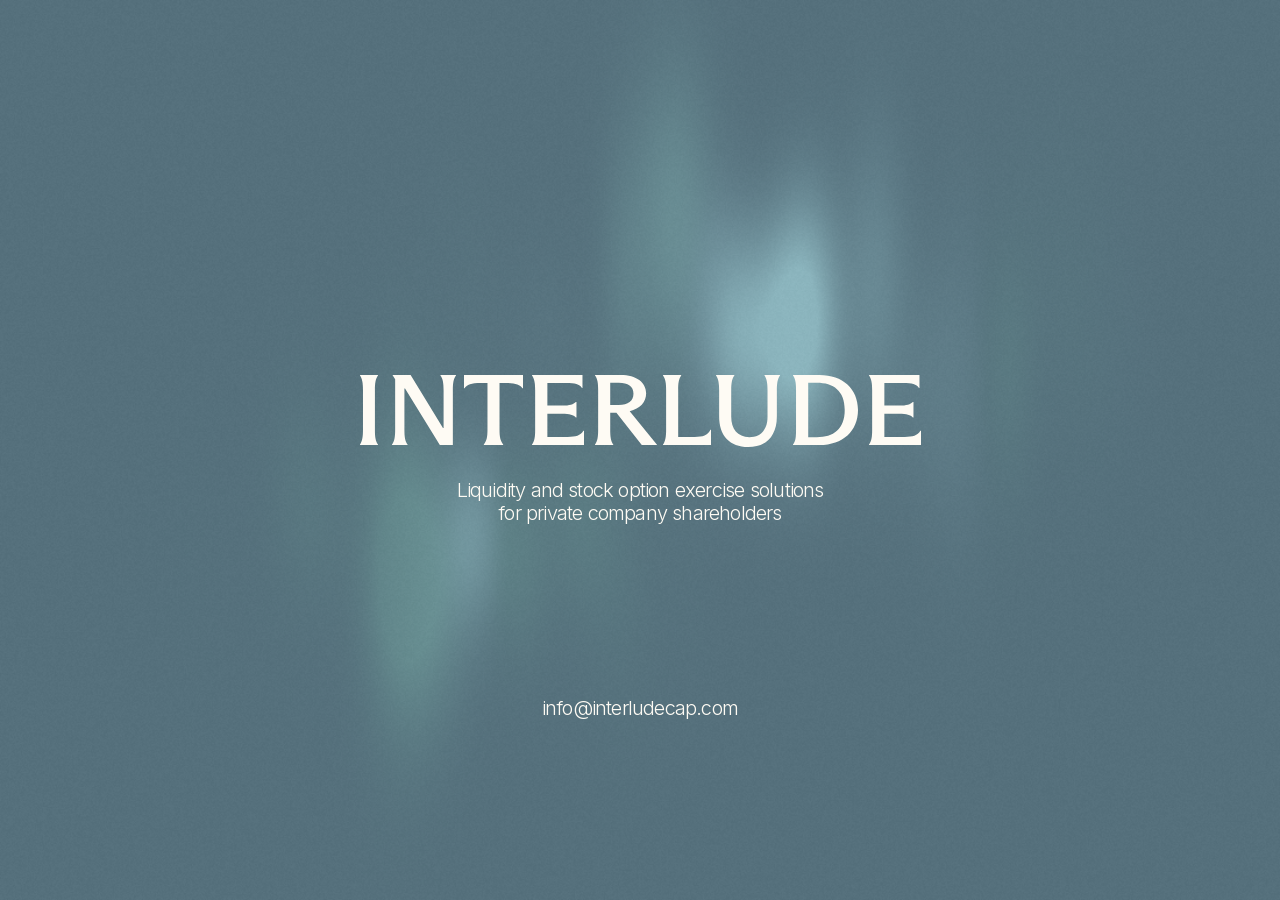
==== commit 2f5aba3e: "Update index.html" ====
--- a/index.html
+++ b/index.html
@@ -1 +1 @@
-<!DOCTYPE html><html lang="en" class="inter_6a4d4bc8-module__hQi4gG__variable"><head><meta charSet="utf-8"/><meta name="viewport" content="width=device-width, initial-scale=1, viewport-fit=cover"/><link rel="preload" href="/_next/static/media/f4d3c84dcc5b0085-s.p.1tn4emgxz7ooh.woff2" as="font" crossorigin="" type="font/woff2"/><link rel="preload" as="image" href="/hero-bg.png"/><link rel="stylesheet" href="/_next/static/chunks/1a99m51af1lgm.css" data-precedence="next"/><link rel="preload" as="script" fetchPriority="low" href="/_next/static/chunks/12aruqaur5huj.js"/><script src="/_next/static/chunks/1c1yh58gw9lf9.js" async=""></script><script src="/_next/static/chunks/227kwhsrjlnp4.js" async=""></script><script src="/_next/static/chunks/turbopack-07fx1megvy0tw.js" async=""></script><script src="/_next/static/chunks/3fntmmi971322.js" async="" crossorigin=""></script><script src="/_next/static/chunks/099wrpqg3mug9.js" async="" crossorigin=""></script><meta name="theme-color" content="#55707c"/><title>Interlude Capital</title><meta name="description" content="Liquidity and stock option exercise solutions for private company shareholders."/><meta property="og:title" content="Interlude Capital"/><meta property="og:description" content="Liquidity and stock option exercise solutions for private company shareholders."/><meta property="og:image" content="https://interludecap.com/og.png"/><meta name="twitter:card" content="summary_large_image"/><meta name="twitter:title" content="Interlude Capital"/><meta name="twitter:description" content="Liquidity and stock option exercise solutions for private company shareholders."/><meta name="twitter:image" content="https://interludecap.com/og.png"/><meta name="next-size-adjust" content=""/><script src="/_next/static/chunks/0cz1d0mv5g_q7.js" noModule=""></script><script src="/hero-bg.js" defer=""></script></head><body><div hidden=""><!--$--><!--/$--></div><main class="relative isolate flex min-h-dvh flex-col items-center justify-center overflow-hidden bg-slate px-6 text-ivory"><img alt="" decoding="async" data-nimg="fill" class="pointer-events-none -z-10 select-none object-cover object-center" style="position:absolute;height:100%;width:100%;left:0;top:0;right:0;bottom:0;color:transparent" src="/hero-bg.png"/><h1 class="sr-only">Interlude Capital</h1><div class="flex w-full flex-col items-center"><svg viewBox="0 0 561 72" fill="none" xmlns="http://www.w3.org/2000/svg" class="h-auto w-[min(561px,100%)] max-w-[561px]" role="img" aria-label="Interlude"><path d="M560.39 55.7986H561V70H509V69.4964C511.544 65.9712 512.155 61.8417 512.155 54.3885V15.2086C512.155 8.05756 511.442 3.92806 509 0.503597V0H559.474V12.8921H558.965C556.217 9.3669 552.249 8.05756 543.294 8.05756H524.366V30.6187H538.918C547.059 30.6187 550.315 29.4101 552.859 26.9928H553.47V42.4029H552.859C550.417 39.7842 546.957 38.6763 538.918 38.6763H524.366V61.9424H544.82C552.757 61.9424 557.438 60.6331 560.39 55.7986Z" fill="currentColor"></path><path d="M436.042 54.187V15.2086C436.042 8.05756 435.434 4.02878 433 0.503597V0H459.466C482.891 0 498 13.8993 498 34.9496C498 56 482.891 70 459.466 70H433V69.4964C435.738 65.9712 436.042 61.6403 436.042 54.187ZM448.211 7.85612V62.1439H456.83C473.46 62.1439 484.716 54.0863 484.716 34.9496C484.716 15.9137 473.46 7.85612 456.83 7.85612H448.211Z" fill="currentColor"></path><path d="M388.152 72C369.794 72 359.144 60.8136 359.144 41.4915V15.4576C359.144 8.1356 358.434 4.0678 356 0.508474V0H374.358V0.508474C371.924 4.0678 371.214 8.1356 371.214 15.4576V41.5932C371.214 53.8983 377.401 62.1356 389.369 62.1356C400.932 62.1356 407.525 54.5085 407.525 41.6949V15.5593C407.525 8.1356 406.815 3.86441 404.482 0.508474V0H420V0.508474C417.566 3.86441 416.856 8.23729 416.856 15.5593V41.3898C416.856 60.5085 406.51 72 388.152 72Z" fill="currentColor"></path><path d="M303 70V69.4964C305.214 66.4748 306.12 61.9424 306.12 54.8921V15.5108C306.12 8.76259 305.717 4.43166 303 0.503597V0H321.214V0.503597C318.497 4.43166 318.195 8.76259 318.195 15.5108V61.9424H334.799C342.849 61.9424 347.679 60.6331 350.396 54.7914H351V70H303Z" fill="currentColor"></path><path d="M269.704 36.259L297 69.7986V70H281.779L256.411 37.7698H250.221V54.4892C250.221 61.9424 250.83 65.9712 253.265 69.4964V70H235V69.4964C237.537 65.9712 238.146 61.9424 238.146 54.4892V15.2086C238.146 8.35971 237.638 4.02878 235 0.503597V0H260.673C276.3 0 286.142 7.2518 286.142 18.5324C286.142 27.0935 280.054 33.741 269.704 36.259ZM250.221 7.85612V29.9137H258.745C268.182 29.9137 273.458 25.6835 273.458 18.6331C273.458 11.3813 267.979 7.85612 258.846 7.85612H250.221Z" fill="currentColor"></path><path d="M223.389 55.7986H224V70H172V69.4964C174.544 65.9712 175.155 61.8417 175.155 54.3885V15.2086C175.155 8.05756 174.442 3.92806 172 0.503597V0H222.474V12.8921H221.965C219.217 9.3669 215.249 8.05756 206.294 8.05756H187.366V30.6187H201.918C210.059 30.6187 213.315 29.4101 215.859 26.9928H216.47V42.4029H215.859C213.417 39.7842 209.957 38.6763 201.918 38.6763H187.366V61.9424H207.82C215.757 61.9424 220.438 60.6331 223.389 55.7986Z" fill="currentColor"></path><path d="M123.835 70V69.4964C126.77 65.9712 127.479 61.9424 127.479 54.5899V7.95683H120.395C111.489 7.95683 106.834 9.76978 104.506 13.1942H104V0H163V13.1942H162.393C160.065 9.76978 155.511 7.95683 146.605 7.95683H139.521V54.5899C139.521 61.9424 140.331 65.9712 143.165 69.4964V70H123.835Z" fill="currentColor"></path><path d="M32 70V69.4964C34.5437 66.1727 35.1542 61.5396 35.1542 54.3885V4.1295L32.6105 0.30216V0H50.62L82.9762 53.0791H83.5866V15.4101C83.5866 8.35971 82.9762 3.82734 80.4324 0.503597V0H96V0.503597C93.4563 3.82734 92.8458 8.35971 92.8458 15.4101V70H79.8219L45.0238 13.3957H44.4134V54.3885C44.4134 61.5396 45.0238 66.1727 47.5676 69.4964V70H32Z" fill="currentColor"></path><path d="M0 70V69.4964C2.28729 65.9712 2.98343 61.9424 2.98343 54.6906V15.3094C2.98343 8.05756 2.28729 4.02878 0 0.503597V0H18V0.503597C15.5138 4.02878 14.9171 8.05756 14.9171 15.3094V54.6906C14.9171 61.9424 15.5138 65.9712 18 69.4964V70H0Z" fill="currentColor"></path></svg><p class="mt-6 max-w-[340px] text-balance text-center text-[17px] leading-[1.13] tracking-[-0.04em] sm:mt-8 sm:max-w-none sm:text-[20px] sm:text-wrap">Liquidity and stock option exercise solutions<br class="hidden sm:inline"/> for private company shareholders</p></div><a href="mailto:info@interludecap.com" class="absolute left-1/2 -translate-x-1/2 whitespace-nowrap text-[17px] leading-[1.13] tracking-[-0.04em] underline-offset-4 transition-opacity hover:opacity-80 focus-visible:underline focus-visible:outline-none sm:text-[20px]" style="bottom:calc(clamp(40px, 20vh, 186px) + env(safe-area-inset-bottom, 0px))">info@interludecap.com</a></main><!--$--><!--/$--><script src="/_next/static/chunks/12aruqaur5huj.js" id="_R_" async=""></script><script>(self.__next_f=self.__next_f||[]).push([0])</script><script>self.__next_f.push([1,"1:\"$Sreact.fragment\"\n2:I[39756,[\"/_next/static/chunks/3fntmmi971322.js\"],\"default\"]\n3:I[37457,[\"/_next/static/chunks/3fntmmi971322.js\"],\"default\"]\n4:I[5500,[\"/_next/static/chunks/3fntmmi971322.js\",\"/_next/static/chunks/099wrpqg3mug9.js\"],\"Image\"]\nf:I[68027,[\"/_next/static/chunks/3fntmmi971322.js\"],\"default\",1]\n:HL[\"/_next/static/chunks/1a99m51af1lgm.css\",\"style\"]\n:HL[\"/_next/static/media/f4d3c84dcc5b0085-s.p.1tn4emgxz7ooh.woff2\",\"font\",{\"crossOrigin\":\"\",\"type\":\"font/woff2\"}]\n0:{\"P\":null,\"c\":[\"\",\"\"],\"q\":\"\",\"i\":false,\"f\":[[[\"\",{\"children\":[\"__PAGE__\",{},\"$undefined\",\"$undefined\",4608]},\"$undefined\",\"$undefined\",4624],[[\"$\",\"$1\",\"c\",{\"children\":[[[\"$\",\"link\",\"0\",{\"rel\":\"stylesheet\",\"href\":\"/_next/static/chunks/1a99m51af1lgm.css\",\"precedence\":\"next\",\"crossOrigin\":\"$undefined\",\"nonce\":\"$undefined\"}],[\"$\",\"script\",\"script-0\",{\"src\":\"/_next/static/chunks/3fntmmi971322.js\",\"async\":true,\"nonce\":\"$undefined\"}]],[\"$\",\"html\",null,{\"lang\":\"en\",\"className\":\"inter_6a4d4bc8-module__hQi4gG__variable\",\"children\":[\"$\",\"body\",null,{\"children\":[\"$\",\"$L2\",null,{\"parallelRouterKey\":\"children\",\"error\":\"$undefined\",\"errorStyles\":\"$undefined\",\"errorScripts\":\"$undefined\",\"template\":[\"$\",\"$L3\",null,{}],\"templateStyles\":\"$undefined\",\"templateScripts\":\"$undefined\",\"notFound\":[[[\"$\",\"title\",null,{\"children\":\"404: This page could not be found.\"}],[\"$\",\"div\",null,{\"style\":{\"fontFamily\":\"system-ui,\\\"Segoe UI\\\",Roboto,Helvetica,Arial,sans-serif,\\\"Apple Color Emoji\\\",\\\"Segoe UI Emoji\\\"\",\"height\":\"100vh\",\"textAlign\":\"center\",\"display\":\"flex\",\"flexDirection\":\"column\",\"alignItems\":\"center\",\"justifyContent\":\"center\"},\"children\":[\"$\",\"div\",null,{\"children\":[[\"$\",\"style\",null,{\"dangerouslySetInnerHTML\":{\"__html\":\"body{color:#000;background:#fff;margin:0}.next-error-h1{border-right:1px solid rgba(0,0,0,.3)}@media (prefers-color-scheme:dark){body{color:#fff;background:#000}.next-error-h1{border-right:1px solid rgba(255,255,255,.3)}}\"}}],[\"$\",\"h1\",null,{\"className\":\"next-error-h1\",\"style\":{\"display\":\"inline-block\",\"margin\":\"0 20px 0 0\",\"padding\":\"0 23px 0 0\",\"fontSize\":24,\"fontWeight\":500,\"verticalAlign\":\"top\",\"lineHeight\":\"49px\"},\"children\":404}],[\"$\",\"div\",null,{\"style\":{\"display\":\"inline-block\"},\"children\":[\"$\",\"h2\",null,{\"style\":{\"fontSize\":14,\"fontWeight\":400,\"lineHeight\":\"49px\",\"margin\":0},\"children\":\"This page could not be found.\"}]}]]}]}]],[]],\"forbidden\":\"$undefined\",\"unauthorized\":\"$undefined\"}]}]}]]}],{\"children\":[[\"$\",\"$1\",\"c\",{\"children\":[[\"$\",\"main\",null,{\"className\":\"relative isolate flex min-h-dvh flex-col items-center justify-center overflow-hidden bg-slate px-6 text-ivory\",\"children\":[[\"$\",\"$L4\",null,{\"src\":\"/hero-bg.png\",\"alt\":\"\",\"fill\":true,\"priority\":true,\"sizes\":\"100vw\",\"className\":\"pointer-events-none -z-10 select-none object-cover object-center\"}],[\"$\",\"h1\",null,{\"className\":\"sr-only\",\"children\":\"Interlude Capital\"}],[\"$\",\"div\",null,{\"className\":\"flex w-full flex-col items-center\",\"children\":[[\"$\",\"svg\",null,{\"viewBox\":\"0 0 561 72\",\"fill\":\"none\",\"xmlns\":\"http://www.w3.org/2000/svg\",\"className\":\"h-auto w-[min(561px,100%)] max-w-[561px]\",\"role\":\"img\",\"aria-label\":\"Interlude\",\"children\":[[\"$\",\"path\",null,{\"d\":\"M560.39 55.7986H561V70H509V69.4964C511.544 65.9712 512.155 61.8417 512.155 54.3885V15.2086C512.155 8.05756 511.442 3.92806 509 0.503597V0H559.474V12.8921H558.965C556.217 9.3669 552.249 8.05756 543.294 8.05756H524.366V30.6187H538.918C547.059 30.6187 550.315 29.4101 552.859 26.9928H553.47V42.4029H552.859C550.417 39.7842 546.957 38.6763 538.918 38.6763H524.366V61.9424H544.82C552.757 61.9424 557.438 60.6331 560.39 55.7986Z\",\"fill\":\"currentColor\"}],[\"$\",\"path\",null,{\"d\":\"M436.042 54.187V15.2086C436.042 8.05756 435.434 4.02878 433 0.503597V0H459.466C482.891 0 498 13.8993 498 34.9496C498 56 482.891 70 459.466 70H433V69.4964C435.738 65.9712 436.042 61.6403 436.042 54.187ZM448.211 7.85612V62.1439H456.83C473.46 62.1439 484.716 54.0863 484.716 34.9496C484.716 15.9137 473.46 7.85612 456.83 7.85612H448.211Z\",\"fill\":\"currentColor\"}],[\"$\",\"path\",null,{\"d\":\"M388.152 72C369.794 72 359.144 60.8136 359.144 41.4915V15.4576C359.144 8.1356 358.434 4.0678 356 0.508474V0H374.358V0.508474C371.924 4.0678 371.214 8.1356 371.214 15.4576V41.5932C371.214 53.8983 377.401 62.1356 389.369 62.1356C400.932 62.1356 407.525 54.5085 407.525 41.6949V15.5593C407.525 8.1356 406.815 3.86441 404.482 0.508474V0H420V0.508474C417.566 3.86441 416.856 8.23729 416.856 15.5593V41.3898C416.856 60.5085 406.51 72 388.152 72Z\",\"fill\":\"currentColor\"}],[\"$\",\"path\",null,{\"d\":\"M303 70V69.4964C305.214 66.4748 306.12 61.9424 306.12 54.8921V15.5108C306.12 8.76259 305.717 4.43166 303 0.503597V0H321.214V0.503597C318.497 4.43166 318.195 8.76259 318.195 15.5108V61.9424H334.799C342.849 61.9424 347.679 60.6331 350.396 54.7914H351V70H303Z\",\"fill\":\"currentColor\"}],\"$L5\",\"$L6\",\"$L7\",\"$L8\",\"$L9\"]}],\"$La\"]}],\"$Lb\"]}],[\"$Lc\"],\"$Ld\"]}],{},null,false,null]},null,false,null],\"$Le\",false]],\"m\":\"$undefined\",\"G\":[\"$f\",[\"$L10\"]],\"S\":true,\"h\":null,\"r\":\"$undefined\",\"s\":\"$undefined\",\"a\":\"$undefined\",\"l\":\"$undefined\",\"p\":\"$undefined\",\"d\":\"$undefined\",\"b\":\"XvbdXGrXAbh6EbxtRy_sz\"}\n11:I[97367,[\"/_next/static/chunks/3fntmmi971322.js\"],\"OutletBoundary\"]\n12:\"$Sreact.suspense\"\n14:I[97367,[\"/_next/static/chunks/3fntmmi971322.js\"],\"ViewportBoundary\"]\n16:I[97367,[\"/_next/static/chunks/3fntmmi971322.js\"],\"MetadataBoundary\"]\n5:[\"$\",\"path\",null,{\"d\":\"M269.704 36.259L297 69.7986V70H281.779L256.411 37.7698H250.221V54.4892C250.221 61.9424 250.83 65.9712 253.265 69.4964V70H235V69.4964C237.537 65.9712 238.146 61.9424 238.146 54.4892V15.2086C238.146 8.35971 237.638 4.02878 235 0.503597V0H260.673C276.3 0 286.142 7.2518 286.142 18.5324C286.142 27.0935 280.054 33.741 269.704 36.259ZM250.221 7.85612V29.9137H258.745C268.182 29.9137 273.458 25.6835 273.458 18.6331C273.458 11.3813 267.979 7.85612 258.846 7.85612H250.221Z\",\"fill\":\"currentColor\"}]\n6:[\"$\",\"path\",null,{\"d\":\"M223.389 55.7986H224V70H172V69.4964C174.544 65.9712 175.155 61.8417 175.155 54.3885V15.2086C175.155 8.05756 174.442 3.92806 172 0.503597V0H222.474V12.8921H221.965C219.217 9.3669 215.249 8.05756 206.294 8.05756H187.366V30.6187H201.918C210.059 30.6187 213.315 29.4101 215.859 26.9928H216.47V42.4029H215.859C213.417 39.7842 209.957 38.6763 201.918 38.6763H187.366V61.9424H207.82C215.757 61.9424 220.438 60.6331 223.389 55.7986Z\",\"fill\":\"currentColor\"}]\n7:[\"$\",\"path\",null,{\"d\":\"M123.835 70V69.4964C126.77 65.9712 127.479 61.9424 127.479 54.5899V7.95683H120.395C111.489 7.95683 106.834 9.76978 104.506 13.1942H104V0H163V13.1942H162.393C160.065 9.76978 155.511 7.95683 146.605 7.95683H139.521V54.5899C139.521 61.9424 140.331 65.9712 143.165 69.4964V70H123.835Z\",\"fill\":\"currentColor\"}]\n8:[\"$\",\"path\",null,{\"d\":\"M32 70V69.4964C34.5437 66.1727 35.1542 61.5396 35.1542 54.3885V4.1295L32.6105 0.30216V0H50.62L82.9762 53.0791H83.5866V15.4101C83.5866 8.35971 82.9762 3.82734 80.4324 0.503597V0H96V0.503597C93.4563 3.82734 92.8458 8.35971 92.8458 15.4101V70H79.8219L45.0238 13.3957H44.4134V54.3885C44.4134 61.5396 45.0238 66.1727 47.5676 69.4964V70H32Z\",\"fill\":\"currentColor\"}]\n9:[\"$\",\"path\",null,{\"d\":\"M0 70V69.4964C2.28729 65.9712 2.98343 61.9424 2.98343 54.6906V15.3094C2.98343 8.05756 2.28729 4.02878 0 0.503597V0H18V0.503597C15.5138 4.02878 14.9171 8.05756 14.9171 15.3094V54.6906C14.9171 61.9424 15.5138 65.9712 18 69.4964V70H0Z\",\"fill\":\"currentColor\"}]\na:[\"$\",\"p\",null,{\"className\":\"mt-6 max-w-[340px] text-balance text-center text-[17px] leading-[1.13] tracking-[-0.04em] sm:mt-8 sm:max-w-none sm:text-[20px] sm:text-wrap\",\"children\":[\"Liquidity and stock option exercise solutions\",[\"$\",\"br\",null,{\"className\":\"hidden sm:inline\"}],\" for private company shareholders\"]}]\nb:[\"$\",\"a\",null,{\"href\":\"mailto:info@interludecap.com\",\"className\":\"absolute left-1/2 -translate-x-1/2 whitespace-nowrap text-[17px] leading-[1.13] tracking-[-0.04em] underline-offset-4 transition-opacity hover:opacity-80 focus-visible:underline focus-visible:outline-none sm:text-[20px]\",\"style\":{\"bottom\":\"calc(clamp(40px, 20vh, 186px) + env(safe-area-inset-bottom, 0px))\"},\"children\":\"info@interludecap.com\"}]\nc:[\"$\",\"script\",\"script-0\",{\"src\":\"/_next/static/chunks/099wrpqg3mug9.js\",\"async\":true,\"nonce\":\"$undefined\"}]\nd:[\"$\",\"$L11\",null,{\"children\":[\"$\",\"$12\",null,{\"name\":\"Next.MetadataOutlet\",\"children\":\"$@13\"}]}]\ne:[\"$\",\"$1\",\"h\",{\"children\":[null,[\"$\",\"$L14\",null,{\"children\":\"$L15\"}],[\"$\",\"div\",null,{\"hidden\":true,\"children\":[\"$\",\"$L16\",null,{\"children\":[\"$\",\"$12\",null,{\"name\":\"Next.Metadata\",\"children\":\"$L17\"}]}]}],[\"$\",\"meta\",null,{\"name\":\"next-size-adjust\",\"content\":\"\"}]]}]\n10:[\"$\",\"link\",\"0\",{\"rel\":\"stylesheet\",\"href\":\"/_next/static/chunks/1a99m51af1lgm.css\",\"precedence\":\"next\",\"crossOrigin\":\"$undefined\",\"nonce\":\"$undefined\"}]\n15:[[\"$\",\"meta\",\"0\",{\"charSet\":\"utf-8\"}],[\"$\",\"meta\",\"1\",{\"name\":\"viewport\",\"content\":\"width=device-width, initial-scale=1, viewport-fit=cover\"}],[\"$\",\"meta\",\"2\",{\"name\":\"theme-color\",\"content\":\"#55707c\"}]]\n13:null\n17:[[\"$\",\"title\",\"0\",{\"children\":\"Interlude Capital\"}],[\"$\",\"meta\",\"1\",{\"name\":\"description\",\"content\":\"Liquidity and stock option exercise solutions for private company shareholders.\"}],[\"$\",\"meta\",\"2\",{\"property\":\"og:title\",\"content\":\"Interlude Capital\"}],[\"$\",\"meta\",\"3\",{\"property\":\"og:description\",\"content\":\"Liquidity and stock option exercise solutions for private company shareholders.\"}],[\"$\",\"meta\",\"4\",{\"property\":\"og:image\",\"content\":\"https://interludecap.com/og.png\"}],[\"$\",\"meta\",\"5\",{\"name\":\"twitter:card\",\"content\":\"summary_large_image\"}],[\"$\",\"meta\",\"6\",{\"name\":\"twitter:title\",\"content\":\"Interlude Capital\"}],[\"$\",\"meta\",\"7\",{\"name\":\"twitter:description\",\"content\":\"Liquidity and stock option exercise solutions for private company shareholders.\"}],[\"$\",\"meta\",\"8\",{\"name\":\"twitter:image\",\"content\":\"https://interludecap.com/og.png\"}]]\n"])</script></body></html>+<!DOCTYPE html><html lang="en" class="inter_6a4d4bc8-module__hQi4gG__variable"><head><meta charSet="utf-8"/><meta name="viewport" content="width=device-width, initial-scale=1, viewport-fit=cover"/><link rel="preload" href="/_next/static/media/f4d3c84dcc5b0085-s.p.1tn4emgxz7ooh.woff2" as="font" crossorigin="" type="font/woff2"/><link rel="preload" as="image" href="/hero-bg.png"/><link rel="stylesheet" href="/_next/static/chunks/1a99m51af1lgm.css" data-precedence="next"/><link rel="preload" as="script" fetchPriority="low" href="/_next/static/chunks/12aruqaur5huj.js"/><script src="/_next/static/chunks/1c1yh58gw9lf9.js" async=""></script><script src="/_next/static/chunks/227kwhsrjlnp4.js" async=""></script><script src="/_next/static/chunks/turbopack-07fx1megvy0tw.js" async=""></script><script src="/_next/static/chunks/3fntmmi971322.js" async="" crossorigin=""></script><script src="/_next/static/chunks/099wrpqg3mug9.js" async="" crossorigin=""></script><meta name="theme-color" content="#55707c"/><title>Interlude Capital</title><link rel="icon" href="/favicon.ico" sizes="any"/><meta name="description" content="Liquidity and stock option exercise solutions for private company shareholders."/><meta property="og:title" content="Interlude Capital"/><meta property="og:description" content="Liquidity and stock option exercise solutions for private company shareholders."/><meta property="og:image" content="https://interludecap.com/og.png"/><meta name="twitter:card" content="summary_large_image"/><meta name="twitter:title" content="Interlude Capital"/><meta name="twitter:description" content="Liquidity and stock option exercise solutions for private company shareholders."/><meta name="twitter:image" content="https://interludecap.com/og.png"/><meta name="next-size-adjust" content=""/><script src="/_next/static/chunks/0cz1d0mv5g_q7.js" noModule=""></script><script src="/hero-bg.js" defer=""></script></head><body><div hidden=""><!--$--><!--/$--></div><main class="relative isolate flex min-h-dvh flex-col items-center justify-center overflow-hidden bg-slate px-6 text-ivory"><img alt="" decoding="async" data-nimg="fill" class="pointer-events-none -z-10 select-none object-cover object-center" style="position:absolute;height:100%;width:100%;left:0;top:0;right:0;bottom:0;color:transparent" src="/hero-bg.png"/><h1 class="sr-only">Interlude Capital</h1><div class="flex w-full flex-col items-center"><svg viewBox="0 0 561 72" fill="none" xmlns="http://www.w3.org/2000/svg" class="h-auto w-[min(561px,100%)] max-w-[561px]" role="img" aria-label="Interlude"><path d="M560.39 55.7986H561V70H509V69.4964C511.544 65.9712 512.155 61.8417 512.155 54.3885V15.2086C512.155 8.05756 511.442 3.92806 509 0.503597V0H559.474V12.8921H558.965C556.217 9.3669 552.249 8.05756 543.294 8.05756H524.366V30.6187H538.918C547.059 30.6187 550.315 29.4101 552.859 26.9928H553.47V42.4029H552.859C550.417 39.7842 546.957 38.6763 538.918 38.6763H524.366V61.9424H544.82C552.757 61.9424 557.438 60.6331 560.39 55.7986Z" fill="currentColor"></path><path d="M436.042 54.187V15.2086C436.042 8.05756 435.434 4.02878 433 0.503597V0H459.466C482.891 0 498 13.8993 498 34.9496C498 56 482.891 70 459.466 70H433V69.4964C435.738 65.9712 436.042 61.6403 436.042 54.187ZM448.211 7.85612V62.1439H456.83C473.46 62.1439 484.716 54.0863 484.716 34.9496C484.716 15.9137 473.46 7.85612 456.83 7.85612H448.211Z" fill="currentColor"></path><path d="M388.152 72C369.794 72 359.144 60.8136 359.144 41.4915V15.4576C359.144 8.1356 358.434 4.0678 356 0.508474V0H374.358V0.508474C371.924 4.0678 371.214 8.1356 371.214 15.4576V41.5932C371.214 53.8983 377.401 62.1356 389.369 62.1356C400.932 62.1356 407.525 54.5085 407.525 41.6949V15.5593C407.525 8.1356 406.815 3.86441 404.482 0.508474V0H420V0.508474C417.566 3.86441 416.856 8.23729 416.856 15.5593V41.3898C416.856 60.5085 406.51 72 388.152 72Z" fill="currentColor"></path><path d="M303 70V69.4964C305.214 66.4748 306.12 61.9424 306.12 54.8921V15.5108C306.12 8.76259 305.717 4.43166 303 0.503597V0H321.214V0.503597C318.497 4.43166 318.195 8.76259 318.195 15.5108V61.9424H334.799C342.849 61.9424 347.679 60.6331 350.396 54.7914H351V70H303Z" fill="currentColor"></path><path d="M269.704 36.259L297 69.7986V70H281.779L256.411 37.7698H250.221V54.4892C250.221 61.9424 250.83 65.9712 253.265 69.4964V70H235V69.4964C237.537 65.9712 238.146 61.9424 238.146 54.4892V15.2086C238.146 8.35971 237.638 4.02878 235 0.503597V0H260.673C276.3 0 286.142 7.2518 286.142 18.5324C286.142 27.0935 280.054 33.741 269.704 36.259ZM250.221 7.85612V29.9137H258.745C268.182 29.9137 273.458 25.6835 273.458 18.6331C273.458 11.3813 267.979 7.85612 258.846 7.85612H250.221Z" fill="currentColor"></path><path d="M223.389 55.7986H224V70H172V69.4964C174.544 65.9712 175.155 61.8417 175.155 54.3885V15.2086C175.155 8.05756 174.442 3.92806 172 0.503597V0H222.474V12.8921H221.965C219.217 9.3669 215.249 8.05756 206.294 8.05756H187.366V30.6187H201.918C210.059 30.6187 213.315 29.4101 215.859 26.9928H216.47V42.4029H215.859C213.417 39.7842 209.957 38.6763 201.918 38.6763H187.366V61.9424H207.82C215.757 61.9424 220.438 60.6331 223.389 55.7986Z" fill="currentColor"></path><path d="M123.835 70V69.4964C126.77 65.9712 127.479 61.9424 127.479 54.5899V7.95683H120.395C111.489 7.95683 106.834 9.76978 104.506 13.1942H104V0H163V13.1942H162.393C160.065 9.76978 155.511 7.95683 146.605 7.95683H139.521V54.5899C139.521 61.9424 140.331 65.9712 143.165 69.4964V70H123.835Z" fill="currentColor"></path><path d="M32 70V69.4964C34.5437 66.1727 35.1542 61.5396 35.1542 54.3885V4.1295L32.6105 0.30216V0H50.62L82.9762 53.0791H83.5866V15.4101C83.5866 8.35971 82.9762 3.82734 80.4324 0.503597V0H96V0.503597C93.4563 3.82734 92.8458 8.35971 92.8458 15.4101V70H79.8219L45.0238 13.3957H44.4134V54.3885C44.4134 61.5396 45.0238 66.1727 47.5676 69.4964V70H32Z" fill="currentColor"></path><path d="M0 70V69.4964C2.28729 65.9712 2.98343 61.9424 2.98343 54.6906V15.3094C2.98343 8.05756 2.28729 4.02878 0 0.503597V0H18V0.503597C15.5138 4.02878 14.9171 8.05756 14.9171 15.3094V54.6906C14.9171 61.9424 15.5138 65.9712 18 69.4964V70H0Z" fill="currentColor"></path></svg><p class="mt-6 max-w-[340px] text-balance text-center text-[17px] leading-[1.13] tracking-[-0.04em] sm:mt-8 sm:max-w-none sm:text-[20px] sm:text-wrap">Liquidity and stock option exercise solutions<br class="hidden sm:inline"/> for private company shareholders</p></div><a href="mailto:info@interludecap.com" class="absolute left-1/2 -translate-x-1/2 whitespace-nowrap text-[17px] leading-[1.13] tracking-[-0.04em] underline-offset-4 transition-opacity hover:opacity-80 focus-visible:underline focus-visible:outline-none sm:text-[20px]" style="bottom:calc(clamp(40px, 20vh, 186px) + env(safe-area-inset-bottom, 0px))">info@interludecap.com</a></main><!--$--><!--/$--><script src="/_next/static/chunks/12aruqaur5huj.js" id="_R_" async=""></script><script>(self.__next_f=self.__next_f||[]).push([0])</script><script>self.__next_f.push([1,"1:\"$Sreact.fragment\"\n2:I[39756,[\"/_next/static/chunks/3fntmmi971322.js\"],\"default\"]\n3:I[37457,[\"/_next/static/chunks/3fntmmi971322.js\"],\"default\"]\n4:I[5500,[\"/_next/static/chunks/3fntmmi971322.js\",\"/_next/static/chunks/099wrpqg3mug9.js\"],\"Image\"]\nf:I[68027,[\"/_next/static/chunks/3fntmmi971322.js\"],\"default\",1]\n:HL[\"/_next/static/chunks/1a99m51af1lgm.css\",\"style\"]\n:HL[\"/_next/static/media/f4d3c84dcc5b0085-s.p.1tn4emgxz7ooh.woff2\",\"font\",{\"crossOrigin\":\"\",\"type\":\"font/woff2\"}]\n0:{\"P\":null,\"c\":[\"\",\"\"],\"q\":\"\",\"i\":false,\"f\":[[[\"\",{\"children\":[\"__PAGE__\",{},\"$undefined\",\"$undefined\",4608]},\"$undefined\",\"$undefined\",4624],[[\"$\",\"$1\",\"c\",{\"children\":[[[\"$\",\"link\",\"0\",{\"rel\":\"stylesheet\",\"href\":\"/_next/static/chunks/1a99m51af1lgm.css\",\"precedence\":\"next\",\"crossOrigin\":\"$undefined\",\"nonce\":\"$undefined\"}],[\"$\",\"script\",\"script-0\",{\"src\":\"/_next/static/chunks/3fntmmi971322.js\",\"async\":true,\"nonce\":\"$undefined\"}]],[\"$\",\"html\",null,{\"lang\":\"en\",\"className\":\"inter_6a4d4bc8-module__hQi4gG__variable\",\"children\":[\"$\",\"body\",null,{\"children\":[\"$\",\"$L2\",null,{\"parallelRouterKey\":\"children\",\"error\":\"$undefined\",\"errorStyles\":\"$undefined\",\"errorScripts\":\"$undefined\",\"template\":[\"$\",\"$L3\",null,{}],\"templateStyles\":\"$undefined\",\"templateScripts\":\"$undefined\",\"notFound\":[[[\"$\",\"title\",null,{\"children\":\"404: This page could not be found.\"}],[\"$\",\"div\",null,{\"style\":{\"fontFamily\":\"system-ui,\\\"Segoe UI\\\",Roboto,Helvetica,Arial,sans-serif,\\\"Apple Color Emoji\\\",\\\"Segoe UI Emoji\\\"\",\"height\":\"100vh\",\"textAlign\":\"center\",\"display\":\"flex\",\"flexDirection\":\"column\",\"alignItems\":\"center\",\"justifyContent\":\"center\"},\"children\":[\"$\",\"div\",null,{\"children\":[[\"$\",\"style\",null,{\"dangerouslySetInnerHTML\":{\"__html\":\"body{color:#000;background:#fff;margin:0}.next-error-h1{border-right:1px solid rgba(0,0,0,.3)}@media (prefers-color-scheme:dark){body{color:#fff;background:#000}.next-error-h1{border-right:1px solid rgba(255,255,255,.3)}}\"}}],[\"$\",\"h1\",null,{\"className\":\"next-error-h1\",\"style\":{\"display\":\"inline-block\",\"margin\":\"0 20px 0 0\",\"padding\":\"0 23px 0 0\",\"fontSize\":24,\"fontWeight\":500,\"verticalAlign\":\"top\",\"lineHeight\":\"49px\"},\"children\":404}],[\"$\",\"div\",null,{\"style\":{\"display\":\"inline-block\"},\"children\":[\"$\",\"h2\",null,{\"style\":{\"fontSize\":14,\"fontWeight\":400,\"lineHeight\":\"49px\",\"margin\":0},\"children\":\"This page could not be found.\"}]}]]}]}]],[]],\"forbidden\":\"$undefined\",\"unauthorized\":\"$undefined\"}]}]}]]}],{\"children\":[[\"$\",\"$1\",\"c\",{\"children\":[[\"$\",\"main\",null,{\"className\":\"relative isolate flex min-h-dvh flex-col items-center justify-center overflow-hidden bg-slate px-6 text-ivory\",\"children\":[[\"$\",\"$L4\",null,{\"src\":\"/hero-bg.png\",\"alt\":\"\",\"fill\":true,\"priority\":true,\"sizes\":\"100vw\",\"className\":\"pointer-events-none -z-10 select-none object-cover object-center\"}],[\"$\",\"h1\",null,{\"className\":\"sr-only\",\"children\":\"Interlude Capital\"}],[\"$\",\"div\",null,{\"className\":\"flex w-full flex-col items-center\",\"children\":[[\"$\",\"svg\",null,{\"viewBox\":\"0 0 561 72\",\"fill\":\"none\",\"xmlns\":\"http://www.w3.org/2000/svg\",\"className\":\"h-auto w-[min(561px,100%)] max-w-[561px]\",\"role\":\"img\",\"aria-label\":\"Interlude\",\"children\":[[\"$\",\"path\",null,{\"d\":\"M560.39 55.7986H561V70H509V69.4964C511.544 65.9712 512.155 61.8417 512.155 54.3885V15.2086C512.155 8.05756 511.442 3.92806 509 0.503597V0H559.474V12.8921H558.965C556.217 9.3669 552.249 8.05756 543.294 8.05756H524.366V30.6187H538.918C547.059 30.6187 550.315 29.4101 552.859 26.9928H553.47V42.4029H552.859C550.417 39.7842 546.957 38.6763 538.918 38.6763H524.366V61.9424H544.82C552.757 61.9424 557.438 60.6331 560.39 55.7986Z\",\"fill\":\"currentColor\"}],[\"$\",\"path\",null,{\"d\":\"M436.042 54.187V15.2086C436.042 8.05756 435.434 4.02878 433 0.503597V0H459.466C482.891 0 498 13.8993 498 34.9496C498 56 482.891 70 459.466 70H433V69.4964C435.738 65.9712 436.042 61.6403 436.042 54.187ZM448.211 7.85612V62.1439H456.83C473.46 62.1439 484.716 54.0863 484.716 34.9496C484.716 15.9137 473.46 7.85612 456.83 7.85612H448.211Z\",\"fill\":\"currentColor\"}],[\"$\",\"path\",null,{\"d\":\"M388.152 72C369.794 72 359.144 60.8136 359.144 41.4915V15.4576C359.144 8.1356 358.434 4.0678 356 0.508474V0H374.358V0.508474C371.924 4.0678 371.214 8.1356 371.214 15.4576V41.5932C371.214 53.8983 377.401 62.1356 389.369 62.1356C400.932 62.1356 407.525 54.5085 407.525 41.6949V15.5593C407.525 8.1356 406.815 3.86441 404.482 0.508474V0H420V0.508474C417.566 3.86441 416.856 8.23729 416.856 15.5593V41.3898C416.856 60.5085 406.51 72 388.152 72Z\",\"fill\":\"currentColor\"}],[\"$\",\"path\",null,{\"d\":\"M303 70V69.4964C305.214 66.4748 306.12 61.9424 306.12 54.8921V15.5108C306.12 8.76259 305.717 4.43166 303 0.503597V0H321.214V0.503597C318.497 4.43166 318.195 8.76259 318.195 15.5108V61.9424H334.799C342.849 61.9424 347.679 60.6331 350.396 54.7914H351V70H303Z\",\"fill\":\"currentColor\"}],\"$L5\",\"$L6\",\"$L7\",\"$L8\",\"$L9\"]}],\"$La\"]}],\"$Lb\"]}],[\"$Lc\"],\"$Ld\"]}],{},null,false,null]},null,false,null],\"$Le\",false]],\"m\":\"$undefined\",\"G\":[\"$f\",[\"$L10\"]],\"S\":true,\"h\":null,\"r\":\"$undefined\",\"s\":\"$undefined\",\"a\":\"$undefined\",\"l\":\"$undefined\",\"p\":\"$undefined\",\"d\":\"$undefined\",\"b\":\"XvbdXGrXAbh6EbxtRy_sz\"}\n11:I[97367,[\"/_next/static/chunks/3fntmmi971322.js\"],\"OutletBoundary\"]\n12:\"$Sreact.suspense\"\n14:I[97367,[\"/_next/static/chunks/3fntmmi971322.js\"],\"ViewportBoundary\"]\n16:I[97367,[\"/_next/static/chunks/3fntmmi971322.js\"],\"MetadataBoundary\"]\n5:[\"$\",\"path\",null,{\"d\":\"M269.704 36.259L297 69.7986V70H281.779L256.411 37.7698H250.221V54.4892C250.221 61.9424 250.83 65.9712 253.265 69.4964V70H235V69.4964C237.537 65.9712 238.146 61.9424 238.146 54.4892V15.2086C238.146 8.35971 237.638 4.02878 235 0.503597V0H260.673C276.3 0 286.142 7.2518 286.142 18.5324C286.142 27.0935 280.054 33.741 269.704 36.259ZM250.221 7.85612V29.9137H258.745C268.182 29.9137 273.458 25.6835 273.458 18.6331C273.458 11.3813 267.979 7.85612 258.846 7.85612H250.221Z\",\"fill\":\"currentColor\"}]\n6:[\"$\",\"path\",null,{\"d\":\"M223.389 55.7986H224V70H172V69.4964C174.544 65.9712 175.155 61.8417 175.155 54.3885V15.2086C175.155 8.05756 174.442 3.92806 172 0.503597V0H222.474V12.8921H221.965C219.217 9.3669 215.249 8.05756 206.294 8.05756H187.366V30.6187H201.918C210.059 30.6187 213.315 29.4101 215.859 26.9928H216.47V42.4029H215.859C213.417 39.7842 209.957 38.6763 201.918 38.6763H187.366V61.9424H207.82C215.757 61.9424 220.438 60.6331 223.389 55.7986Z\",\"fill\":\"currentColor\"}]\n7:[\"$\",\"path\",null,{\"d\":\"M123.835 70V69.4964C126.77 65.9712 127.479 61.9424 127.479 54.5899V7.95683H120.395C111.489 7.95683 106.834 9.76978 104.506 13.1942H104V0H163V13.1942H162.393C160.065 9.76978 155.511 7.95683 146.605 7.95683H139.521V54.5899C139.521 61.9424 140.331 65.9712 143.165 69.4964V70H123.835Z\",\"fill\":\"currentColor\"}]\n8:[\"$\",\"path\",null,{\"d\":\"M32 70V69.4964C34.5437 66.1727 35.1542 61.5396 35.1542 54.3885V4.1295L32.6105 0.30216V0H50.62L82.9762 53.0791H83.5866V15.4101C83.5866 8.35971 82.9762 3.82734 80.4324 0.503597V0H96V0.503597C93.4563 3.82734 92.8458 8.35971 92.8458 15.4101V70H79.8219L45.0238 13.3957H44.4134V54.3885C44.4134 61.5396 45.0238 66.1727 47.5676 69.4964V70H32Z\",\"fill\":\"currentColor\"}]\n9:[\"$\",\"path\",null,{\"d\":\"M0 70V69.4964C2.28729 65.9712 2.98343 61.9424 2.98343 54.6906V15.3094C2.98343 8.05756 2.28729 4.02878 0 0.503597V0H18V0.503597C15.5138 4.02878 14.9171 8.05756 14.9171 15.3094V54.6906C14.9171 61.9424 15.5138 65.9712 18 69.4964V70H0Z\",\"fill\":\"currentColor\"}]\na:[\"$\",\"p\",null,{\"className\":\"mt-6 max-w-[340px] text-balance text-center text-[17px] leading-[1.13] tracking-[-0.04em] sm:mt-8 sm:max-w-none sm:text-[20px] sm:text-wrap\",\"children\":[\"Liquidity and stock option exercise solutions\",[\"$\",\"br\",null,{\"className\":\"hidden sm:inline\"}],\" for private company shareholders\"]}]\nb:[\"$\",\"a\",null,{\"href\":\"mailto:info@interludecap.com\",\"className\":\"absolute left-1/2 -translate-x-1/2 whitespace-nowrap text-[17px] leading-[1.13] tracking-[-0.04em] underline-offset-4 transition-opacity hover:opacity-80 focus-visible:underline focus-visible:outline-none sm:text-[20px]\",\"style\":{\"bottom\":\"calc(clamp(40px, 20vh, 186px) + env(safe-area-inset-bottom, 0px))\"},\"children\":\"info@interludecap.com\"}]\nc:[\"$\",\"script\",\"script-0\",{\"src\":\"/_next/static/chunks/099wrpqg3mug9.js\",\"async\":true,\"nonce\":\"$undefined\"}]\nd:[\"$\",\"$L11\",null,{\"children\":[\"$\",\"$12\",null,{\"name\":\"Next.MetadataOutlet\",\"children\":\"$@13\"}]}]\ne:[\"$\",\"$1\",\"h\",{\"children\":[null,[\"$\",\"$L14\",null,{\"children\":\"$L15\"}],[\"$\",\"div\",null,{\"hidden\":true,\"children\":[\"$\",\"$L16\",null,{\"children\":[\"$\",\"$12\",null,{\"name\":\"Next.Metadata\",\"children\":\"$L17\"}]}]}],[\"$\",\"meta\",null,{\"name\":\"next-size-adjust\",\"content\":\"\"}]]}]\n10:[\"$\",\"link\",\"0\",{\"rel\":\"stylesheet\",\"href\":\"/_next/static/chunks/1a99m51af1lgm.css\",\"precedence\":\"next\",\"crossOrigin\":\"$undefined\",\"nonce\":\"$undefined\"}]\n15:[[\"$\",\"meta\",\"0\",{\"charSet\":\"utf-8\"}],[\"$\",\"meta\",\"1\",{\"name\":\"viewport\",\"content\":\"width=device-width, initial-scale=1, viewport-fit=cover\"}],[\"$\",\"meta\",\"2\",{\"name\":\"theme-color\",\"content\":\"#55707c\"}]]\n13:null\n17:[[\"$\",\"title\",\"0\",{\"children\":\"Interlude Capital\"}],[\"$\",\"meta\",\"1\",{\"name\":\"description\",\"content\":\"Liquidity and stock option exercise solutions for private company shareholders.\"}],[\"$\",\"meta\",\"2\",{\"property\":\"og:title\",\"content\":\"Interlude Capital\"}],[\"$\",\"meta\",\"3\",{\"property\":\"og:description\",\"content\":\"Liquidity and stock option exercise solutions for private company shareholders.\"}],[\"$\",\"meta\",\"4\",{\"property\":\"og:image\",\"content\":\"https://interludecap.com/og.png\"}],[\"$\",\"meta\",\"5\",{\"name\":\"twitter:card\",\"content\":\"summary_large_image\"}],[\"$\",\"meta\",\"6\",{\"name\":\"twitter:title\",\"content\":\"Interlude Capital\"}],[\"$\",\"meta\",\"7\",{\"name\":\"twitter:description\",\"content\":\"Liquidity and stock option exercise solutions for private company shareholders.\"}],[\"$\",\"meta\",\"8\",{\"name\":\"twitter:image\",\"content\":\"https://interludecap.com/og.png\"}]]\n"])</script></body></html>
